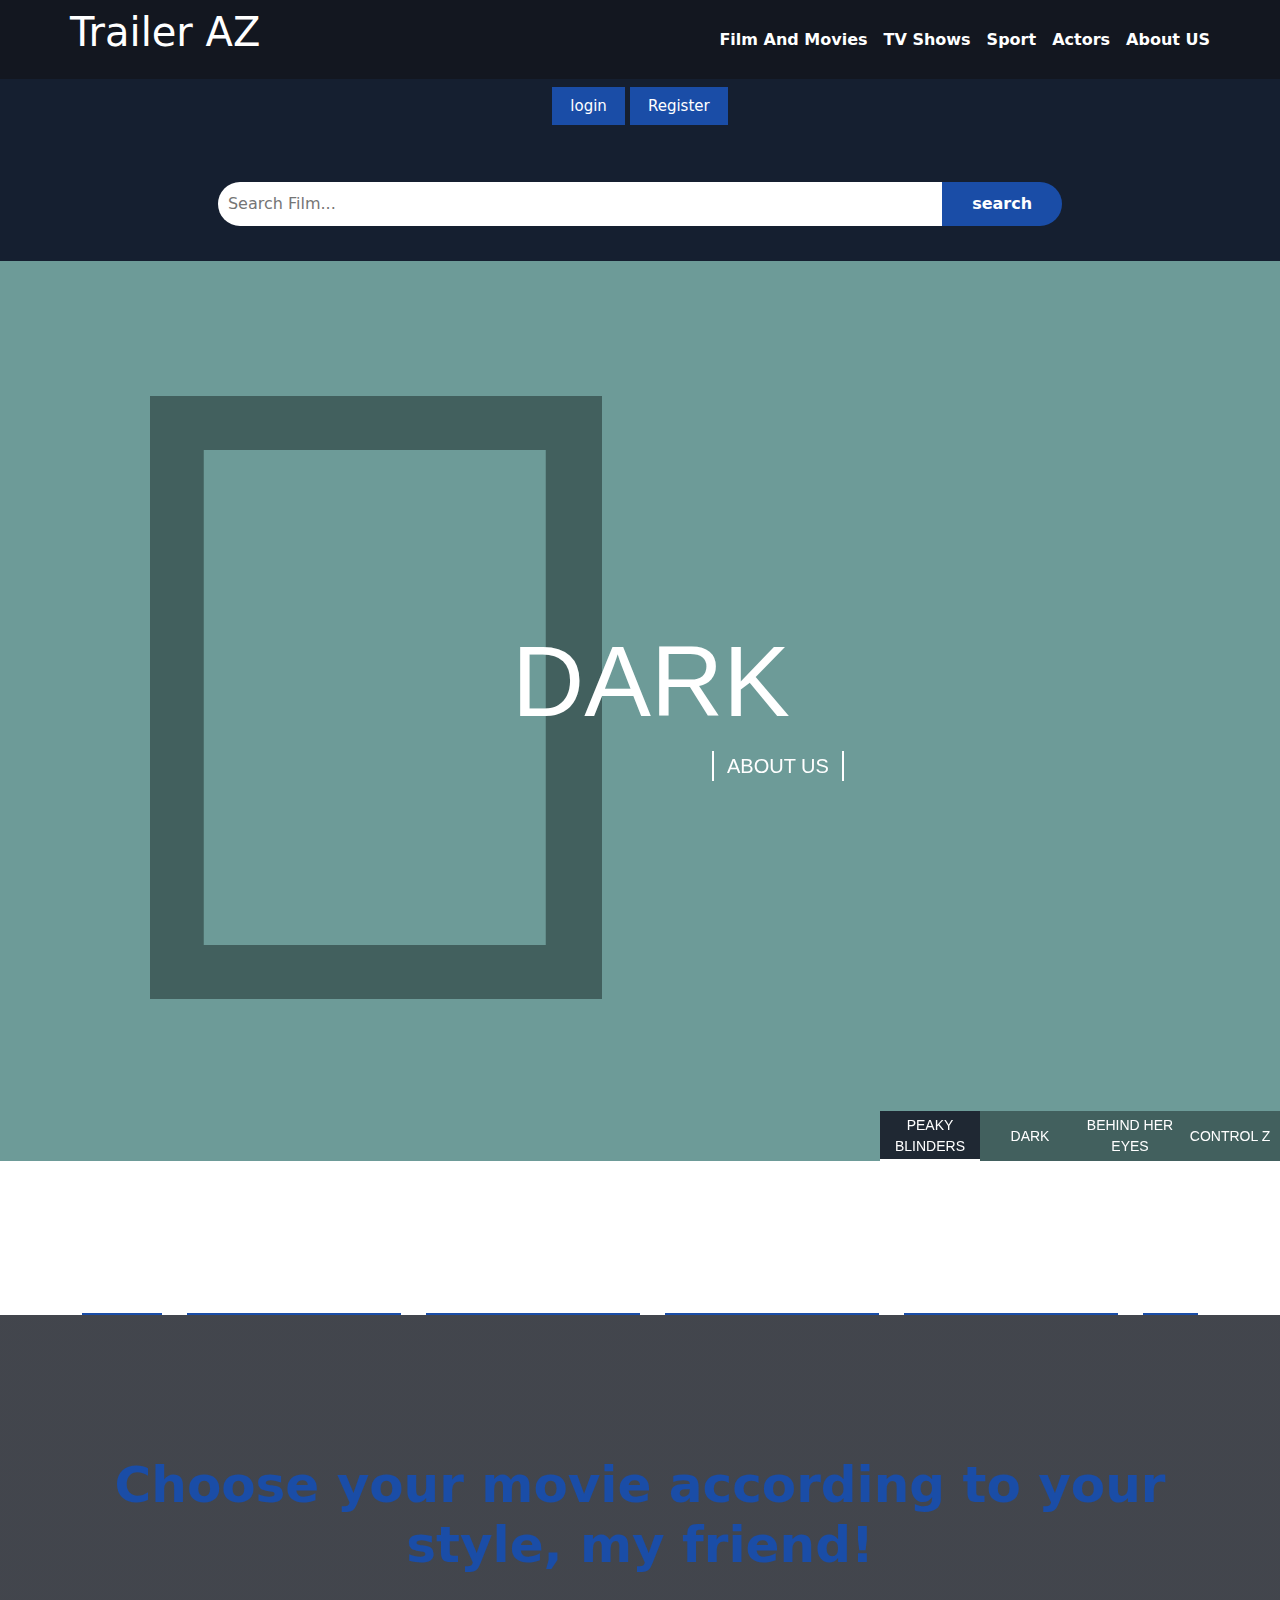
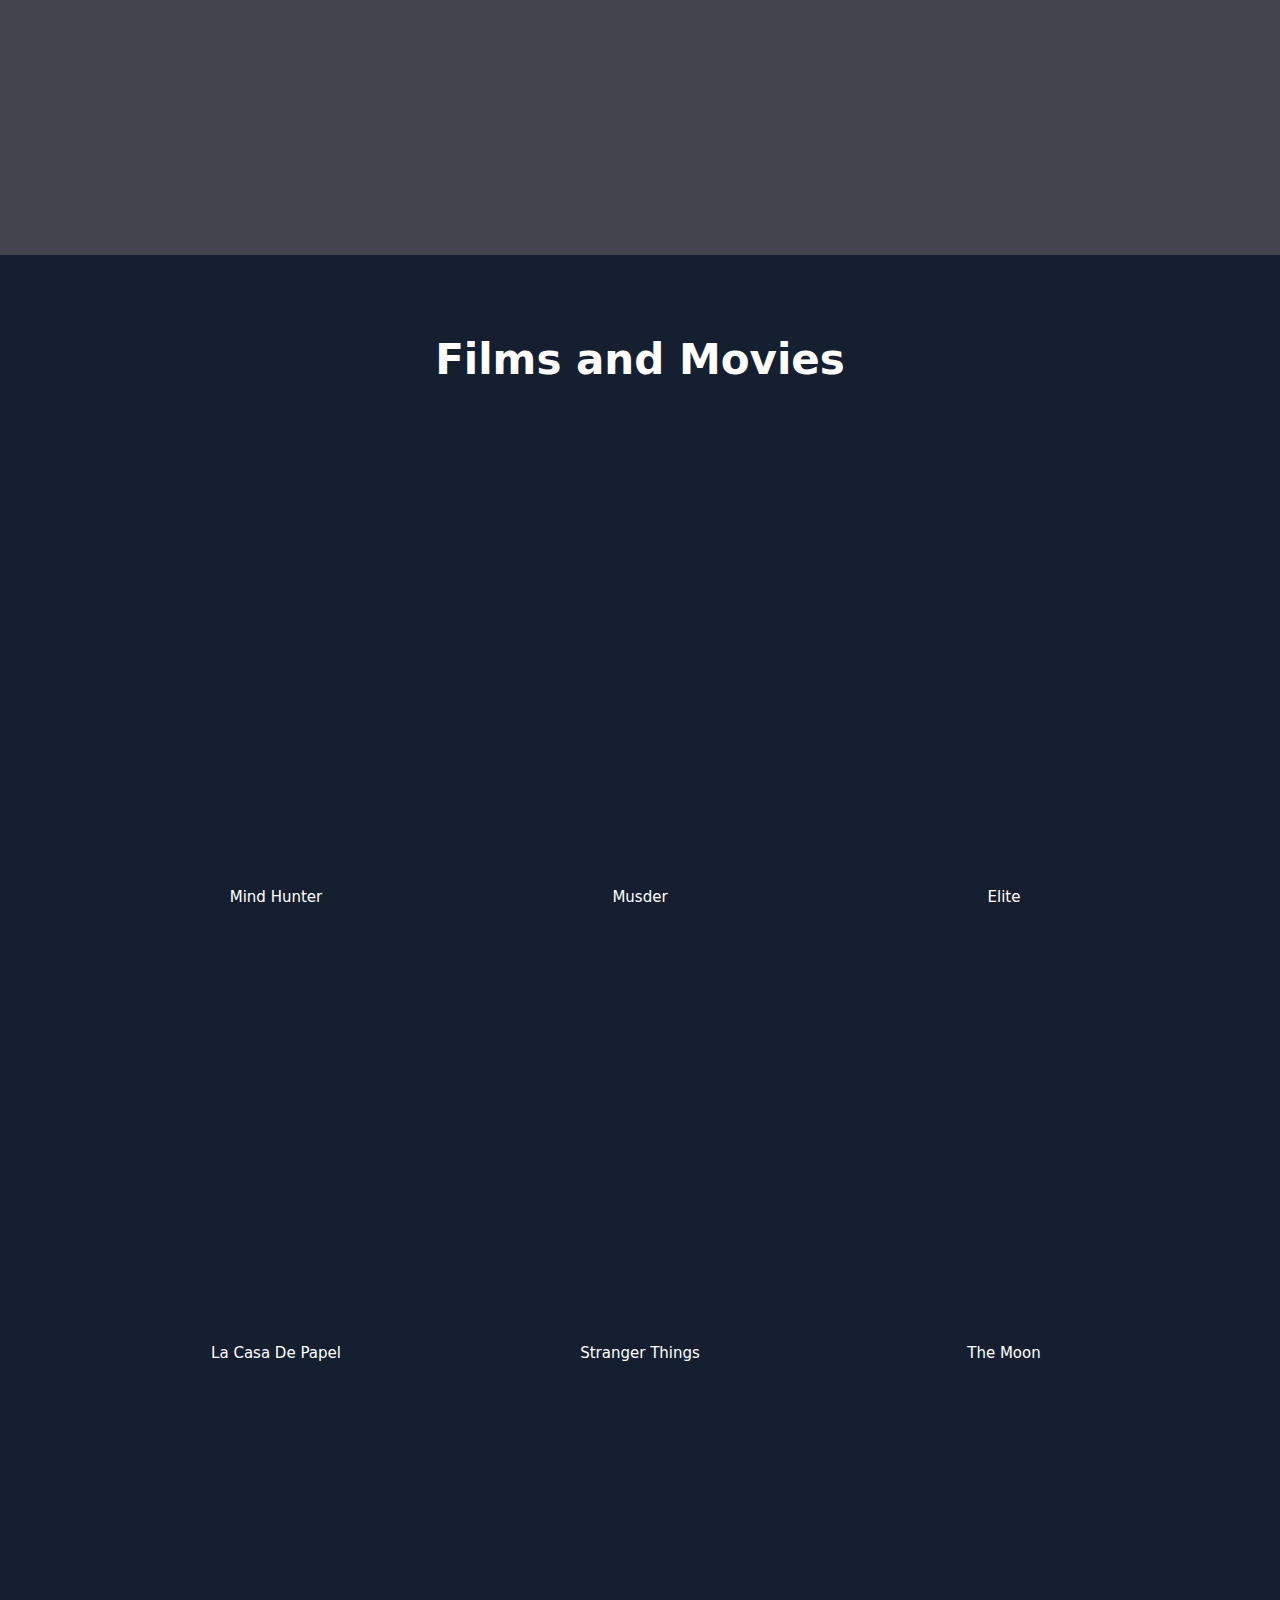
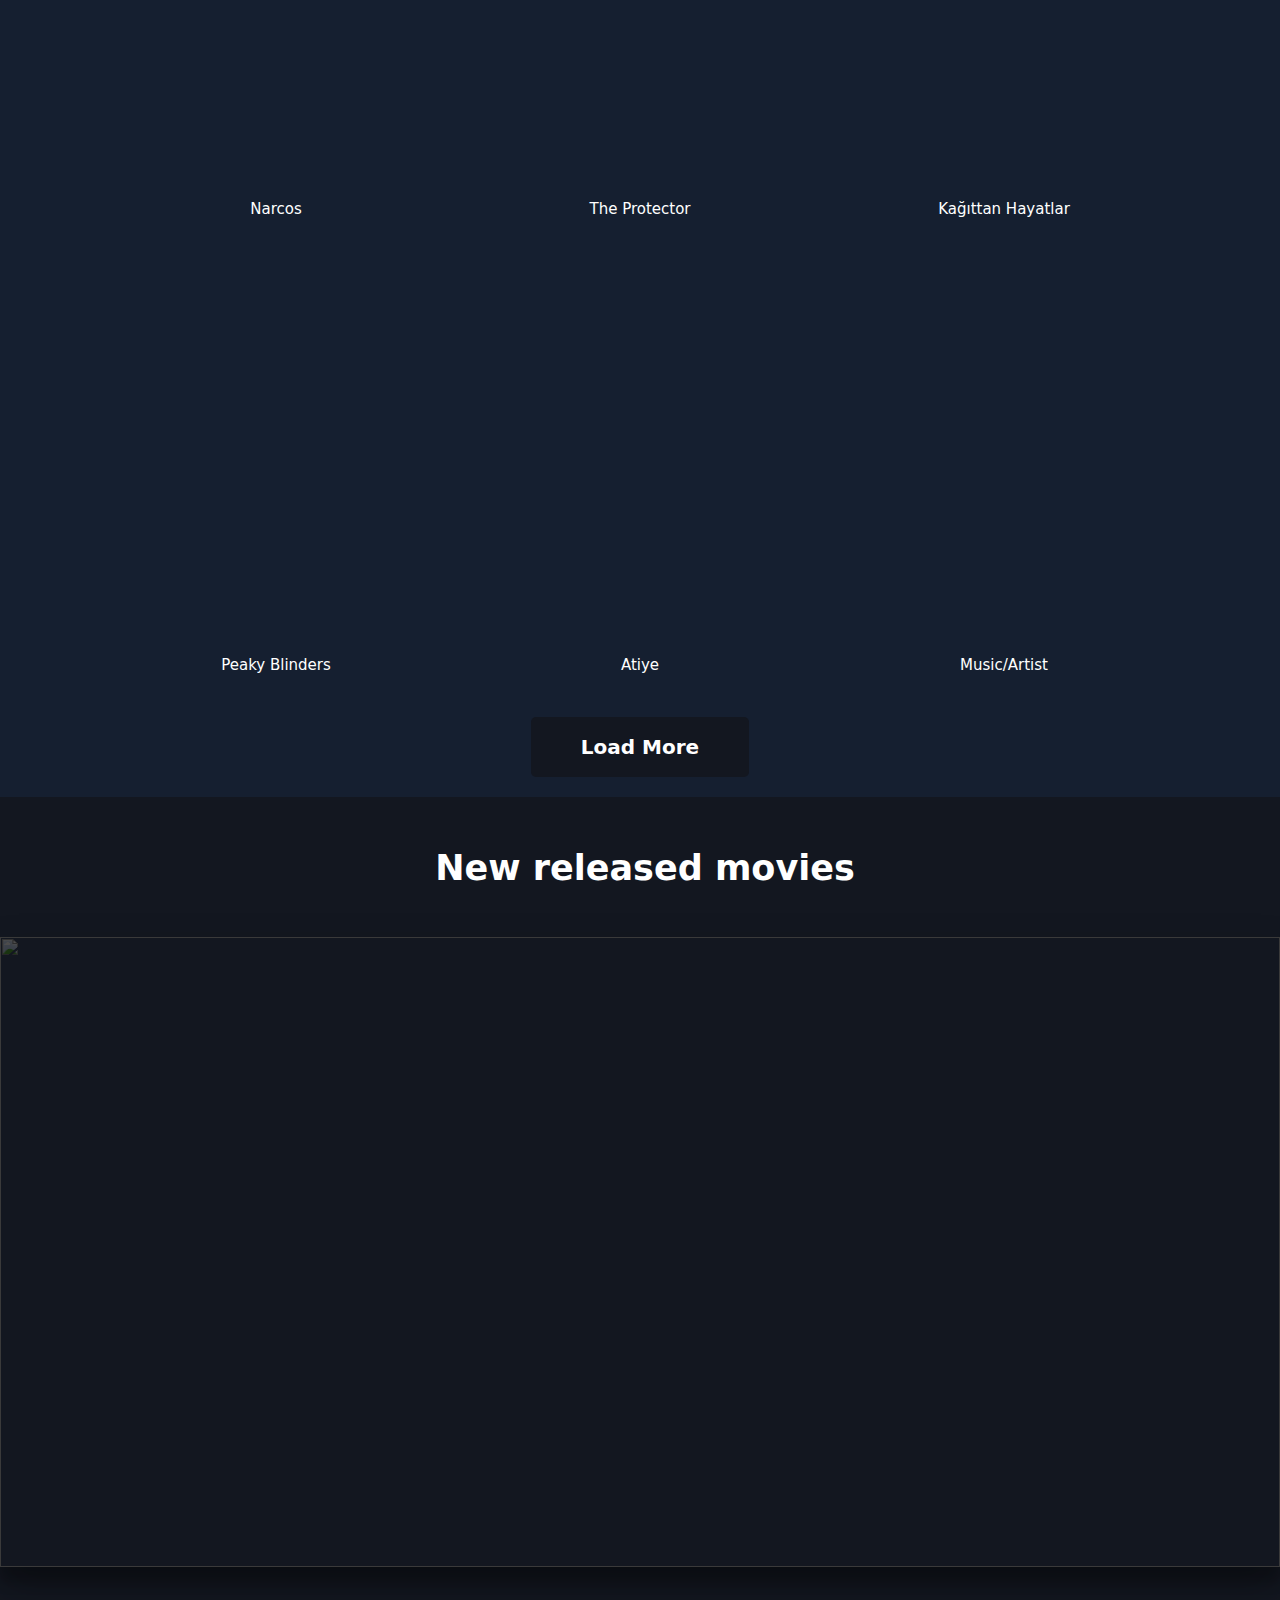
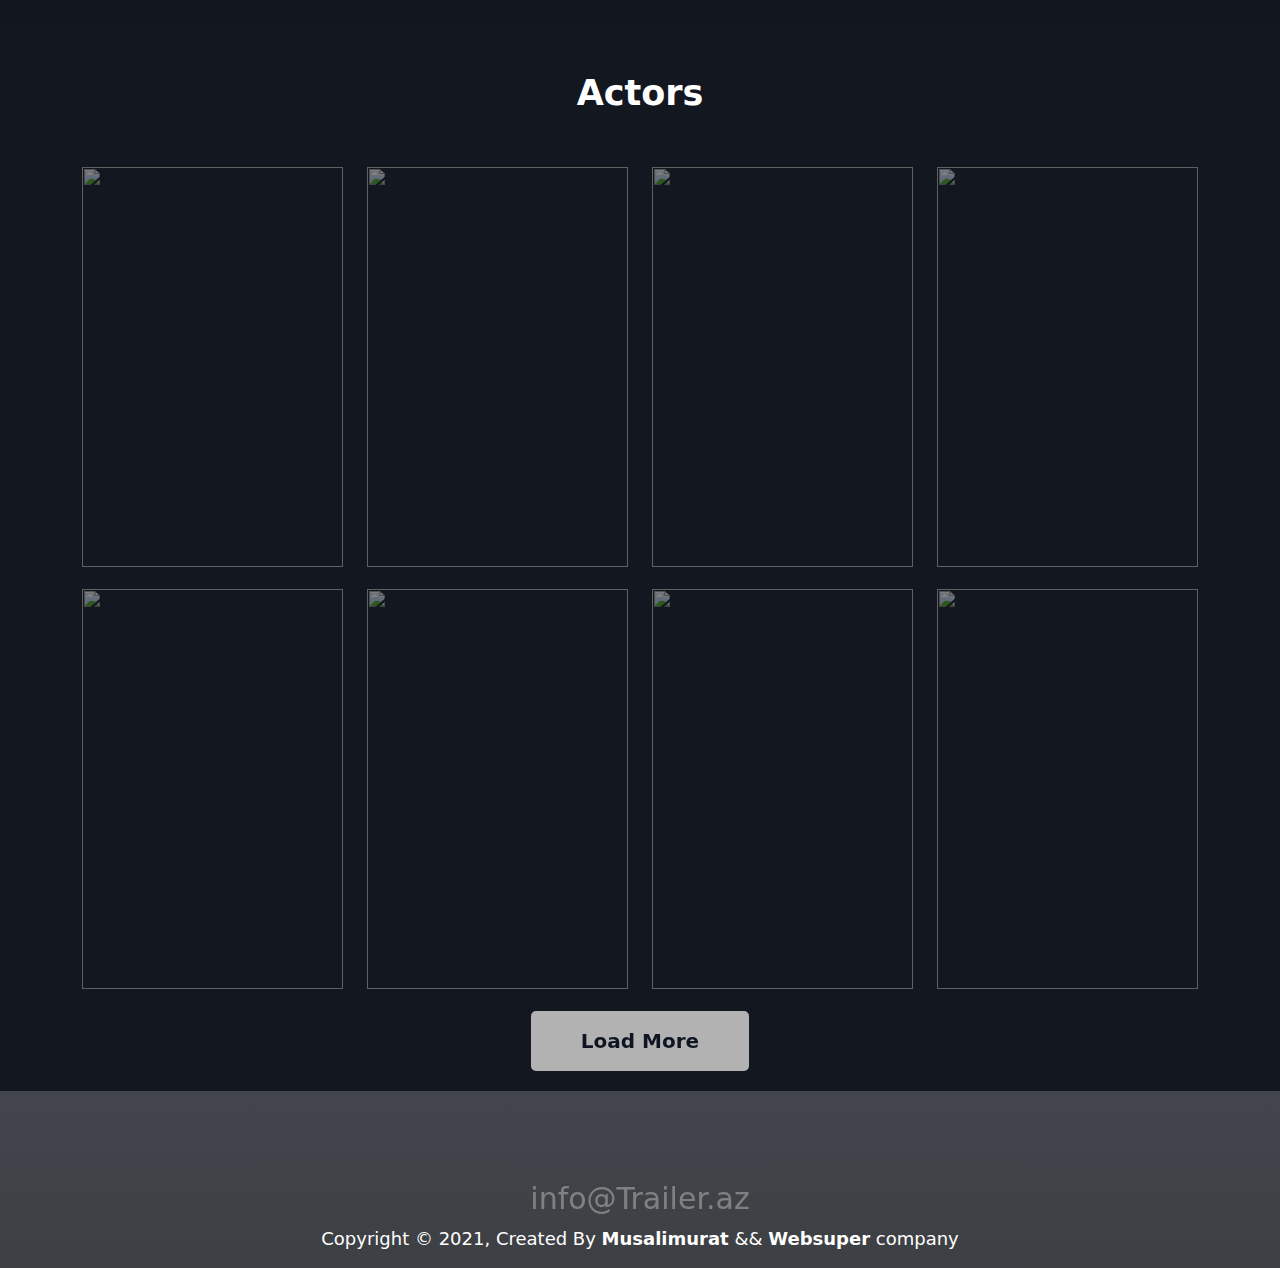
==== index.html @ b0c4e52a "Trailer AZ" ====
<!DOCTYPE html>
<html lang="en">

<head>
	<meta charset="UTF-8">
	<meta http-equiv="X-UA-Compatible" content="IE=edge">
	<meta name="viewport" content="width=device-width, initial-scale=1.0">
	<title>Trailer AZ</title>
	<link rel="icon" href="assets/img/favicon.png" type="image/x-icon">
	<link rel="stylesheet" href="assets/css/bootstrap.css">
	<link rel="stylesheet" href="assets/slick/slick.css">
	<link rel="stylesheet" href="assets/slick/slick-theme.css">
	<link rel="stylesheet" href="assets/css/index.css">
	<link rel="stylesheet" href="https://pro.fontawesome.com/releases/v5.10.0/css/all.css"
		integrity="sha384-AYmEC3Yw5cVb3ZcuHtOA93w35dYTsvhLPVnYs9eStHfGJvOvKxVfELGroGkvsg+p" crossorigin="anonymous" />
</head>

</body>

<!-- Header-Start -->

<header class="Header">

	<div class="container">
		<div class="row  justify-content-between">
			<div class="Header-All">
				<div class="Header-Ico navbar-expand-md">
					<a href="index.html">
						<h1>Trailer <i class="fas fa-film"></i> AZ</h1>
					</a>
				</div>
				<div class="navbar Header-Nav navbar">
					<ul>
						<li><a href="#"><i class="fab fa-youtube"></i> Film And Movies</a></li>
						<li><a href="#"><i class="fas fa-icons"></i> TV Shows</a></li>
						<li><a href="#"><i class="fas fa-volleyball-ball"></i> Sport</a></li>
						<li><a href="#"><i class="fas fa-user-alt"></i> Actors</a></li>
						<li><a href="#"><i class="fas fa-award"></i> About US</a></li>
					</ul>
				</div>

			</div>
		</div>
	</div>
</header>
<header class="Responsive-Header">
	<div class="container">
		<div class="row">
			<div class="All-Responsive navbar">
				<div class="Responsive-Logo ">
					<a href="index.html">
						<h4>Trailer <i class="fas fa-film"></i> AZ</h4>
					</a>
				</div>
				<div class="Navbar-Ico  ">
					<ul class="navbar-button">
						<li></li>
						<li></li>
						<li></li>
						<li></li>
					</ul>
				</div>
			</div>
		</div>
	</div>
</header>
<div id="Menu-content" class="NavMenu col-12 col-sm-12 col-md-12">
	<ul>
		<li><a href="#"><i class="fab fa-youtube"></i> Film And Movies</a></li>
		<li><a href="#"><i class="fas fa-icons"></i> TV Shows</a></li>
		<li><a href="#"><i class="fas fa-volleyball-ball"></i> Sport</a></li>
		<li><a href="#"><i class="fas fa-user-alt"></i> Actors</a></li>
		<li><a href="#"><i class="fas fa-award"></i> About US</a></li>
	</ul>
</div>
<!-- Header-End -->

<!-- Account start -->
<section class="account">
	<a id="login" href="#">login</a>
	<a id="register" href="#">Register</a>
</section>
<!-- Account End -->

<!-- Search section start -->

<section class="search">
	<div class="container">
		<div class="row">
			<div class="search-item ">
				<input class="search-inp " type="search" name="Search-Film " id="" placeholder="Search Film...">
				<input class="submit-btn " type="submit" value="search">

			</div>
		</div>
	</div>
</section>

<!-- Search section End -->

<!-- main start -->

<main>

	<!-- Slider Start -->

	<div class="demo-cont">
		<!-- slider start -->
		<div class="fnc-slider example-slider">
			<div class="fnc-slider__slides">
				<!-- slide start -->
				<div class="fnc-slide m--blend-green m--active-slide">
					<div class="fnc-slide__inner">
						<div class="fnc-slide__mask">
							<div class="fnc-slide__mask-inner"></div>
						</div>
						<div class="fnc-slide__content">
							<h2 class="fnc-slide__heading">
								<div class="fnc-slide__heading-line">
									<span>Dark </span>
								</div>
								<div class="fnc-slide__heading-line">
									<span></span>
								</div>
							</h2>
							<button type="button" class="fnc-slide__action-btn">
								About US
								<span data-text="Credits">About US</span>
							</button>
						</div>
					</div>
				</div>
				<!-- slide end -->
				<!-- slide start -->
				<div class="fnc-slide m--blend-dark">
					<div class="fnc-slide__inner">
						<div class="fnc-slide__mask">
							<div class="fnc-slide__mask-inner"></div>
						</div>
						<div class="fnc-slide__content">
							<h2 class="fnc-slide__heading">
								<div class="fnc-slide__heading-line">
									<span>The</span>
								</div>
								<div class="fnc-slide__heading-line">
									<span>Rain</span>
								</div>
							</h2>
							<button type="button" class="fnc-slide__action-btn">
								About US
								<span data-text="Credits">About US</span>
							</button>
						</div>
					</div>
				</div>
				<!-- slide end -->
				<!-- slide start -->
				<div class="fnc-slide m--blend-red">
					<div class="fnc-slide__inner">
						<div class="fnc-slide__mask">
							<div class="fnc-slide__mask-inner"></div>
						</div>
						<div class="fnc-slide__content">
							<h2 class="fnc-slide__heading">
								<div class="fnc-slide__heading-line">
									<span>Behind</span>
								</div>
								<div class="fnc-slide__heading-line">
									<span> Her eyes</span>
								</div>
							</h2>
							<button type="button" class="fnc-slide__action-btn">
								About US
								<span data-text="Credits">About US</span>
							</button>
						</div>
					</div>
				</div>
				<!-- slide end -->
				<!-- slide start -->
				<div class="fnc-slide m--blend-blue">
					<div class="fnc-slide__inner">
						<div class="fnc-slide__mask">
							<div class="fnc-slide__mask-inner"></div>
						</div>
						<div class="fnc-slide__content">
							<h2 class="fnc-slide__heading">
								<div class="fnc-slide__heading-line">
									<span>Z</span>
								</div>
								<div class="fnc-slide__heading-line">
									<span>Control</span>
								</div>
							</h2>
							<button type="button" class="fnc-slide__action-btn">
								About US
								<span data-text="Credits">Film & Movies</span>
							</button>
						</div>
					</div>
				</div>
				<!-- slide end -->
			</div>
			<nav class="fnc-nav">
				<div class="fnc-nav__bgs">
					<div class="fnc-nav__bg m--navbg-green m--active-nav-bg"></div>
					<div class="fnc-nav__bg m--navbg-dark"></div>
					<div class="fnc-nav__bg m--navbg-red"></div>
					<div class="fnc-nav__bg m--navbg-blue"></div>
				</div>
				<div class="fnc-nav__controls">
					<button class="fnc-nav__control">
						Peaky Blinders
						<span class="fnc-nav__control-progress"></span>
					</button>
					<button class="fnc-nav__control">
						Dark
						<span class="fnc-nav__control-progress"></span>
					</button>
					<button class="fnc-nav__control">
						Behind her eyes
						<span class="fnc-nav__control-progress"></span>
					</button>
					<button class="fnc-nav__control">
						Control Z
						<span class="fnc-nav__control-progress"></span>
					</button>
				</div>
			</nav>
		</div>
		<!-- slider end -->
		<div id="About" class="demo-cont__credits">
			<div class="demo-cont__credits-close"></div>
			<h2 class="demo-cont__credits-heading">Created By</h2>
			<img src="https://www.compar.az/Photos/logocompar.png" alt="" class="demo-cont__credits-img" />
			<h3 class="demo-cont__credits-name">MusaliMurat && <a href="#" target="_blank"
					class="demo-cont__credits-link"> Websuper</a> company</h3>
			<a href="#" target="_blank" class="demo-cont__credits-link"> instagram</a>
			<h2 class="demo-cont__credits-heading">Based on</h2>
			<a href="https://www.compar.az/" target="_blank" class="demo-cont__credits-link">Concept by Compar
				Academy</a>
			<h4 class="demo-cont__credits-blend">Global Blend Mode</h4>
			<div class="colorful-switch">
				<input type="checkbox" class="colorful-switch__checkbox js-activate-global-blending"
					id="colorful-switch-cb" />
				<label class="colorful-switch__label" for="colorful-switch-cb">
					<span class="colorful-switch__bg"></span>
					<span class="colorful-switch__dot"></span>
					<span class="colorful-switch__on">
						<span class="colorful-switch__on__inner"></span>
					</span>
					<span class="colorful-switch__off"></span>
				</label>
			</div>
		</div>
	</div>

	<!-- Slider End -->

	<!-- Home Slider start -->

	<section id="PluginOne" class="home-slider">
		<div class="container">
			<div class="row">
				<div class="card-name">
					<h3>Featured Film & Movie</h3>
				</div>
				<div class="all">
					<div class="card-film">

						<img src="https://imgs.capitalfm.com/images/248106?crop=16_9&width=660&relax=1&signature=zgMSx3uhvIFgCPaS1KiMP571R6Y="
							alt="">
						<div class="card-text">
							<a href="filmDetail.html"><i class="play-btn fas fa-play-circle"></i></a>
							<h5 style="display: none;">Fear Street</h5>
						</div>
					</div>
					<div class="card-film">

						<img src="https://m.media-amazon.com/images/M/MV5BMjNjNThmYTUtMjY2Ni00OGE4LTgzOTItYTgzMDllNDM5NTI5XkEyXkFqcGdeQXVyNjEwNTM2Mzc@._V1_.jpg"
							alt="">
						<div class="card-text">
							<a href="filmDetail.html"><i class="play-btn fas fa-play-circle"></i></a>
							<h5 style="display: none;">Fear Street</h5>
						</div>
					</div>
					<div class="card-film">

						<img src="https://2.bp.blogspot.com/-yNpD8yz4pjk/WBziBcNpC5I/AAAAAAAADws/ZCBAlucCdSke_MAC6lJS5AADBhUPBV5ugCLcB/s1600/thecrown_keyart_us.jpg"
							alt="">
						<div class="card-text">
							<a href="filmDetail.html"><i class="play-btn fas fa-play-circle"></i></a>
							<h5 style="display: none;">Fear Street</h5>
						</div>
					</div>
					<div class="card-film">

						<img src="https://i.pinimg.com/originals/a1/ea/ba/a1eaba910c8ed5cc3aa33aa435c319b4.jpg" alt="">
						<div class="card-text">
							<a href="filmDetail.html"><i class="play-btn fas fa-play-circle"></i></a>
							<h5 style="display: none;">Fear Street</h5>
						</div>
					</div>
					<div class="card-film">

						<img src="https://m.media-amazon.com/images/M/MV5BODIyNzk5NDg5M15BMl5BanBnXkFtZTgwMTE5NjA5MjI@._V1_FMjpg_UX1000_.jpg"
							alt="">
						<div class="card-text">
							<a href="filmDetail.html"><i class="play-btn fas fa-play-circle"></i></a>
							<h5 style="display: none;">Fear Street</h5>
						</div>
					</div>
					<div class="card-film">

						<img src="https://i.pinimg.com/originals/af/e5/9f/afe59f33a5162f805dcf87325ff0afd0.jpg" alt="">
						<div class="card-text">
							<a href="filmDetail.html"><i class="play-btn fas fa-play-circle"></i></a>
							<h5 style="display: none;">Fear Street</h5>
						</div>
					</div>
					<div class="card-film">

						<img src="https://movieposters2.com/images/1585635-b.jpg" alt="">
						<div class="card-text">
							<a href="filmDetail.html"><i class="play-btn fas fa-play-circle"></i></a>
							<h5 style="display: none;">Fear Street</h5>
						</div>
					</div>
					<div class="card-film">

						<img src="https://static2.showtimes.com/poster/660x980/the-ivory-game-netflix-7675.jpg" alt="">
						<div class="card-text">
							<a href="filmDetail.html"><i class="play-btn fas fa-play-circle"></i></a>
							<h5 style="display: none;">Fear Street</h5>
						</div>
					</div>

				</div>
			</div>
		</div>
	</section>
	<!-- Home Slider end -->

	<!-- Background Cover Start -->
	<section class="background-cover col-12 col-sm-12 col-md-12 col-lg-12 col-xl-12 col-xxl-12">
		<div class="container">
			<div class="row">
				<div class="cover-text col-12 col-sm-12 col-md-12 col-xl-12">
					<h1>Choose your movie according to your style, my friend!</h1>
				</div>
			</div>
		</div>
		<div class="overlay col-12 col-sm-12 col-md-12 col-xl-12"></div>
	</section>
	<!-- Background Cover End -->

	<!-- Film-movie Start -->
	<section class="film-movie">
		<div class="container">
			<div class="row">
				<div class="movie-head">
					<h1>Films and Movies</h1>
				</div>

				<div class="movie-content">
					<div class="container">
						<div class="row">
							<div class="movie-card col-6 col-sm-4 col-md-4 col-lg-4 col-xl-4">
								<a href="filmDetail.html">
									<div class="movie-img">
										<img class="img-fluid"
											src="https://splitscreen-review.fr/wp-content/uploads/2021/04/mindhunter-affiche.jpg"
											alt="">
										<i class="fas fa-eye"></i>
									</div>
								</a>
								<div class="movie-text">
									<h4>Mind Hunter</h4>
								</div>
							</div>
							<div class="movie-card col-6 col-sm-4 col-md-4 col-lg-4 col-xl-4">
								<a href="filmDetail.html">
									<div class="movie-img">
										<img class="img-fluid"
											src="https://m.media-amazon.com/images/M/MV5BZDQ5ZDRhMWItNjA5Ni00MDhiLTgwN2EtZjFkYzgzNjBhZTIyXkEyXkFqcGdeQXVyMTkxNjUyNQ@@._V1_.jpg"
											alt="">
										<i class="fas fa-eye"></i>
									</div>
								</a>
								<div class="movie-text">
									<h4>Musder</h4>
								</div>
							</div>
							<div class="movie-card col-6 col-sm-4 col-md-4 col-lg-4 col-xl-4">
								<a href="filmDetail.html">
									<div class="movie-img">
										<img class="img-fluid"
											src="https://m.media-amazon.com/images/M/MV5BODNkMWI2ZTAtYTIzNy00OTYwLTk2M2ItNGQ2NTgxYTU0YWIyXkEyXkFqcGdeQXVyMTEyMjM2NDc2._V1_.jpg"
											alt="">
										<i class="fas fa-eye"></i>
									</div>
								</a>
								<div class="movie-text">
									<h4>Elite</h4>
								</div>
							</div>
							<div class="movie-card col-6 col-sm-4 col-md-4 col-lg-4 col-xl-4">
								<a href="filmDetail.html">
									<div class="movie-img">
										<img class="img-fluid"
											src="https://images-na.ssl-images-amazon.com/images/I/71pNq4IKdHL.jpg"
											alt="">
										<i class="fas fa-eye"></i>
									</div>
								</a>
								<div class="movie-text">
									<h4>La Casa De Papel</h4>
								</div>
							</div>
							<div class="movie-card col-6 col-sm-4 col-md-4 col-lg-4 col-xl-4">
								<a href="filmDetail.html">
									<div class="movie-img">
										<img class="img-fluid"
											src="https://store-images.s-microsoft.com/image/apps.16784.14363691528636248.be46cfeb-6075-4847-93db-d7984845055f.53cb68e1-9ba7-4546-8078-df25fc7259b7"
											alt="">
										<i class="fas fa-eye"></i>
									</div>
								</a>
								<div class="movie-text">
									<h4>Stranger Things</h4>
								</div>
							</div>
							<div class="movie-card col-6 col-sm-4 col-md-4 col-lg-4 col-xl-4">
								<a href="filmDetail.html">
									<div class="movie-img">
										<img class="img-fluid"
											src="https://dmitryvolkov.me/demo/flixtv/main/img/card/3.png" alt="">
										<i class="fas fa-eye"></i>
									</div>
								</a>
								<div class="movie-text">
									<h4>The Moon</h4>
								</div>
							</div>
							<div class="movie-card col-6 col-sm-4 col-md-4 col-lg-4 col-xl-4">
								<a href="filmDetail.html">
									<div class="movie-img">
										<img class="img-fluid"
											src="https://tr.web.img4.acsta.net/pictures/15/11/20/12/38/108906.jpg"
											alt="">
										<i class="fas fa-eye"></i>
									</div>
								</a>
								<div class="movie-text">
									<h4>Narcos</h4>
								</div>
							</div>
							<div class="movie-card col-6 col-sm-4 col-md-4 col-lg-4 col-xl-4">
								<a href="filmDetail.html">
									<div class="movie-img">
										<img class="img-fluid"
											src="https://i.pinimg.com/originals/0c/a5/71/0ca57153848ea04bd37e52cb32dae3cd.jpg"
											alt="">
										<i class="fas fa-eye"></i>
									</div>
								</a>
								<div class="movie-text">
									<h4>The Protector</h4>
								</div>
							</div>
							<div class="movie-card col-6 col-sm-4 col-md-4 col-lg-4 col-xl-4">
								<a href="filmDetail.html">
									<div class="movie-img">
										<img class="img-fluid"
											src="https://tr.web.img3.acsta.net/pictures/21/02/22/14/56/0877749.jpg"
											alt="">
										<i class="fas fa-eye"></i>
									</div>
								</a>
								<div class="movie-text">
									<h4>Kağıttan Hayatlar</h4>
								</div>
							</div>
							<div class="movie-card col-6 col-sm-4 col-md-4 col-lg-4 col-xl-4">
								<a href="filmDetail.html">
									<div class="movie-img">
										<img class="img-fluid"
											src="https://m.media-amazon.com/images/M/MV5BMTkzNjEzMDEzMF5BMl5BanBnXkFtZTgwMDI0MjE4MjE@._V1_FMjpg_UX1000_.jpg"
											alt="">
										<i class="fas fa-eye"></i>
									</div>
								</a>
								<div class="movie-text">
									<h4>Peaky Blinders</h4>
								</div>
							</div>
							<div class="movie-card col-6 col-sm-4 col-md-4 col-lg-4 col-xl-4">
								<a href="filmDetail.html">
									<div class="movie-img">
										<img class="img-fluid"
											src="https://pics.filmaffinity.com/atiye_tv_series-390998113-large.jpg"
											alt="">
										<i class="fas fa-eye"></i>
									</div>
								</a>
								<div class="movie-text">
									<h4>Atiye</h4>
								</div>
							</div>
							<div class="movie-card col-6 col-sm-4 col-md-4 col-lg-4 col-xl-4">
								<a href="filmDetail.html">
									<div class="movie-img">
										<img class="img-fluid"
											src="https://dmitryvolkov.me/demo/flixtv/main/img/card/9.png" alt="">
										<i class="fas fa-eye"></i>
									</div>
								</a>
								<div class="movie-text">
									<h4>Music/Artist</h4>
								</div>
							</div>
						</div>
					</div>
				</div>

			</div>
			<div class="load-more col-12 col-sm-12 col-md-12 col-lg-12 col-xl-12">
				<button>Load More</button>
			</div>
		</div>
		</div>
	</section>
	<!-- Category End -->

	<!-- New Film Start -->

	<section id="Player" class="new-film col-12 col-sm-12 col-md-12 col-lg-12 col-xl-12 col-xxl-12">
		<div class="head-tag">
			<h3><i class="fas fa-video"></i> New released movies</h3>
		</div>
		<div class="tag-content">
			<img src="https://occ-0-1723-1722.1.nflxso.net/dnm/api/v6/6AYY37jfdO6hpXcMjf9Yu5cnmO0/AAAABeKJAtmKepczhFWX2SPckZHoVWGhiduqO3MVuabhPzNDJnm-w_iIbfxg3Pl-Q2ljJ40sGLO3aRK903Qsh4M1MNKJGRYv.jpg?r=148"
				alt="">
			<div class="container">
				<div class="row">
					<div class="bottom">
						<i onclick="toggle();" class="far fa-play-circle"></i>
						<h5>Van Helsing</h5>
						<p>Konusu. <br> Vanessa Helsing (Kelly Overton), ünlü vampir avcısı Abraham Van Helsing'in <br>
							soyundan gelmektedir. Gelişen bazı olaylar ile vampirler artık gündüz de dışarı <br>
							çıkmaktadır. Atmosferde oluşan toz tabakası yüzünden güneş ışıkları vampirleri <br>
							etkilemediği için gündüzleri de dışarı çıkabilmektedirler.</p>
					</div>
				</div>
			</div>
		</div>
	</section>
	<div class="tag-video col-12 col-sm-12 col-md-12 col-xl-12">
		<div class="container">
			<div class="row">
				<iframe id="playerid" width="700" height="450" src="https://autoembed.xyz/tv/imdb/tt2431438-1-1"
					title="TrailerAZ video player" frameborder="0"
					allow="accelerometer; autoplay; clipboard-write; encrypted-media; gyroscope; picture-in-picture"
					allowfullscreen></iframe>

				<i onclick="toggle();" class="far fa-times-circle exit"></i>
			</div>
		</div>
	</div>
	<!-- New Film End -->

	<!-- Actors start -->

	<section class="actors">
		<div class="container">
			<div class="row">
				<div class="detail-head col-12 col-sm-12 col-md-12 col-xl-12 col-lg-12">
					<h4>Actors</h4>
				</div>
				<div class="col-md-4 col-6 col-sm-4 col-lg-3 col-xl-3">
					<div class="actor-detail">
						<div class="detail-img">
							<img class="img-fluid"
								src="https://i.pinimg.com/originals/98/a5/d7/98a5d730ac3edfef641ee613f5c5d284.jpg"
								alt="">

						</div>
						<div class="detail-text">
							<h5>Samara Weaving</h5>
							<p><a href="#">Read More...</a></p>
						</div>
					</div>

				</div>
				<div class="col-md-4 col-6 col-sm-4 col-lg-3 col-xl-3">
					<div class="actor-detail">
						<div class="detail-img">
							<img class="img-fluid pic-1"
								src="https://tr.web.img3.acsta.net/pictures/18/01/08/14/04/5358137.jpg" alt="">
							<img class="img-fluid pic-2"
								src="https://upload.wikimedia.org/wikipedia/en/2/29/The_Babysitter_%282017_film%29.png"
								alt="">

						</div>
						<div class="detail-text">
							<h5>Samara Weaving</h5>
							<p><a href="#">Read More...</a></p>
						</div>
					</div>

				</div>
				<div class="col-md-4 col-6 col-sm-4 col-lg-3 col-xl-3">
					<div class="actor-detail">
						<div class="detail-img">
							<img class="img-fluid"
								src="https://hips.hearstapps.com/hmg-prod.s3.amazonaws.com/images/ben-affleck-at-the-justice-league-press-conference-at-the-news-photo-1582124500.jpg?crop=1.00xw:0.668xh;0,0.0239xh&resize=480:*"
								alt="">

						</div>
						<div class="detail-text">
							<h5>Ben Affleck</h5>
							<p><a href="#">Read More...</a></p>
						</div>
					</div>

				</div>
				<div class="col-md-4 col-6 col-sm-4 col-lg-3 col-xl-3">
					<div class="actor-detail">
						<div class="detail-img">
							<img class="img-fluid pic-1"
								src="https://www.biliyo.org/uploads/images/anna-maria-sieklucka-kimdir4.jpg" alt="">
							<img class="img-fluid  pic-2"
								src="https://occ-0-299-300.1.nflxso.net/dnm/api/v6/evlCitJPPCVCry0BZlEFb5-QjKc/AAAABUboxFv3vWSPIOvGXm7DXUZKDSjTQMPOwlAvacSdioqkj3AyCAUzF0JTsPdINoYvPCsCihqCZkaKBnZzYaTIziIqvGo0.jpg"
								alt="">

						</div>
						<div class="detail-text">
							<h5>Anna Maria Sieklucka</h5>
							<p><a href="#">Read More...</a></p>
						</div>
					</div>

				</div>
				<div class="col-md-4 col-6 col-sm-4 col-lg-3 col-xl-3">
					<div class="actor-detail">
						<div class="detail-img">
							<img class="img-fluid pic-1"
								src="https://www.biography.com/.image/ar_1:1%2Cc_fill%2Ccs_srgb%2Cfl_progressive%2Cq_auto:good%2Cw_1200/MTc5NjIyODM0ODM2ODc0Mzc3/dwayne-the-rock-johnson-gettyimages-1061959920.jpg"
								alt="">
							<img class="img-fluid pic-2"
								src="https://im.haberturk.com/film/2019/01/18/8215_300x410.jpg?v=1566560464" alt="">

						</div>
						<div class="detail-text">
							<h5>Dwayne Johnson</h5>
							<p><a href="#">Read More...</a></p>
						</div>
					</div>

				</div>
				<div class="col-md-4 col-6 col-sm-4 col-lg-3 col-xl-3">
					<div class="actor-detail">
						<div class="detail-img">
							<img class="img-fluid pic-1"
								src="https://i.pinimg.com/474x/d9/07/3c/d9073c15cffe911dcabd1724782d6eb6.jpg" alt="">
							<img class="img-fluid pic-2"
								src="https://i.pinimg.com/originals/8a/bc/96/8abc96bd3c1d6cbcd7b27a1b39e1970a.jpg"
								alt="">

						</div>
						<div class="detail-text">
							<h5>Alvaro Morte</h5>
							<p><a href="#">Read More...</a></p>
						</div>
					</div>

				</div>
				<div class="col-md-4 col-6 col-sm-4 col-lg-3 col-xl-3">
					<div class="actor-detail">
						<div class="detail-img">
							<img class="img-fluid"
								src="https://i2.wp.com/bestlifeonline.com/wp-content/uploads/2019/11/samara-weaving.jpg?fit=939%2C1200&ssl=1"
								alt="">

						</div>
						<div class="detail-text">
							<h5>Samara Weaving</h5>
							<p><a href="#">Read More...</a></p>
						</div>
					</div>

				</div>
				<div class="col-md-4 col-6 col-sm-4 col-lg-3 col-xl-3">
					<div class="actor-detail">
						<div class="detail-img">
							<img class="img-fluid"
								src="https://i2.wp.com/bestlifeonline.com/wp-content/uploads/2019/11/samara-weaving.jpg?fit=939%2C1200&ssl=1"
								alt="">

						</div>
						<div class="detail-text">
							<h5>Samara Weaving</h5>
							<p><a href="#">Read More...</a></p>
						</div>
					</div>

				</div>
				<div class="load-more col-12 col-sm-12 col-md-12 col-lg-12 col-xl-12">
					<button>Load More</button>
				</div>
			</div>

		</div>
	</section>

	<!-- Actors End -->



</main>

<!-- main end -->

<!-- Footer start -->

<footer>
	<div class="container">
		<div class="row">
			<div class="copyRight col-12 col-sm-12 col-md-12 ">
				<h4>info@Trailer.az</h4>
				<a href="#"><i class="fab fa-instagram"></i></a>
				<p>Copyright © 2021, Created By <a href="#">Musalimurat</a> && <a href="#">Websuper</a> company</p>
			</div>
		</div>
	</div>

	<div class="overlay col-12 col-sm-12 col-md-12 col-xl-12"></div>

</footer>

<!-- Footer End -->

<svg id="up-arrow" xmlns="http://www.w3.org/2000/svg" x="0px" y="0px" width="50" height="100" viewBox="0 0 172 172"
	style=" fill:#000000;">
	<g fill="none" fill-rule="nonzero" stroke="none" stroke-width="1" stroke-linecap="butt" stroke-linejoin="miter"
		stroke-miterlimit="10" stroke-dasharray="" stroke-dashoffset="0" font-family="none" font-weight="none"
		font-size="none" text-anchor="none" style="mix-blend-mode: normal">
		<path d="M0,172v-172h172v172z" fill="none"></path>
		<g fill="#1a4da7">
			<path
				d="M86,17.79125l-73.66437,73.66438c-1.80063,1.72 -2.52625,4.28656 -1.89469,6.70531c0.63156,2.40531 2.51281,4.28656 4.91813,4.91813c2.41875,0.63156 4.98531,-0.09406 6.70531,-1.89469l63.93562,-63.93563l63.93563,63.93563c1.72,1.80062 4.28656,2.52625 6.70531,1.89469c2.40531,-0.63156 4.28656,-2.51281 4.91813,-4.91813c0.63156,-2.41875 -0.09406,-4.98531 -1.89469,-6.70531zM86,62.51125l-73.66437,73.66438c-1.80063,1.72 -2.52625,4.28656 -1.89469,6.70531c0.63156,2.40531 2.51281,4.28656 4.91813,4.91813c2.41875,0.63156 4.98531,-0.09406 6.70531,-1.89469l63.93562,-63.93563l63.93563,63.93563c1.72,1.80062 4.28656,2.52625 6.70531,1.89469c2.40531,-0.63156 4.28656,-2.51281 4.91813,-4.91813c0.63156,-2.41875 -0.09406,-4.98531 -1.89469,-6.70531z">
			</path>
		</g>
	</g>
</svg>


<script src="assets/js/Jquery.js"></script>
<script type="text/javascript" src="assets/slick/slick.min.js"></script>
<script src="assets/js/bootstrap.js"></script>
<script src="assets/js/index.js"></script>


</body>


</html>
---- assets/css/index.css ----
* {
  margin: 0;
  padding: 0;
  -webkit-box-sizing: border-box;
          box-sizing: border-box;
}

.Header {
  background-color: #131720;
  padding: 8px;
  -webkit-box-align: center;
      -ms-flex-align: center;
          align-items: center;
  -webkit-box-pack: justify;
      -ms-flex-pack: justify;
          justify-content: space-between;
  margin: auto;
  position: fixed;
  top: 0;
  width: 100%;
  z-index: 9999;
}

.Header .Header-All {
  display: -webkit-box;
  display: -ms-flexbox;
  display: flex;
  margin: auto;
  -webkit-box-align: center;
      -ms-flex-align: center;
          align-items: center;
  display: contents;
}

.Header .Header-All .Header-Ico a {
  text-decoration: none;
}

.Header .Header-All .Header-Ico h1 {
  color: #fff;
  font-weight: 400;
}

.Header .Header-All .Header-Ico h1 i {
  color: #1a4da7;
}

.Header .Header-All .Header-Nav {
  display: contents;
}

.Header .Header-All .Header-Nav ul {
  display: -webkit-box;
  display: -ms-flexbox;
  display: flex;
  color: #fff;
  margin-top: 12px;
}

.Header .Header-All .Header-Nav ul li {
  list-style: none;
  margin-left: 16px;
  cursor: pointer;
  -webkit-transition: .4s ease-in-out;
  transition: .4s ease-in-out;
  font-size: 16px;
  font-weight: bold;
}

.Header .Header-All .Header-Nav ul li:hover i {
  -webkit-transition: .4s;
  transition: .4s;
  -webkit-transform: rotate(-360deg);
          transform: rotate(-360deg);
}

.Header .Header-All .Header-Nav ul li i {
  font-size: 23px;
}

.Header .Header-All .Header-Nav ul li:hover {
  color: #1a4da7;
}

.Header .Header-All .Header-Nav ul li a {
  text-decoration: none;
  color: #fff;
  -webkit-transition: .4s ease-in-out;
  transition: .4s ease-in-out;
}

.Header .Header-All .Header-Nav ul li a:hover {
  color: #1a4da7;
}

.Responsive-Header {
  background-color: #131720;
  padding: 8px;
  display: none;
  top: 0%;
  width: 100%;
  position: fixed;
  -webkit-transition: .4s ease-in-out;
  transition: .4s ease-in-out;
  z-index: 9999;
}

.Responsive-Header .All-Responsive {
  display: -webkit-box;
  display: -ms-flexbox;
  display: flex;
  -webkit-box-align: center;
      -ms-flex-align: center;
          align-items: center;
}

.Responsive-Header .All-Responsive .Responsive-Logo a {
  text-decoration: none;
  font-size: 17px;
}

.Responsive-Header .All-Responsive .Responsive-Logo h4 {
  color: #fff;
  font-weight: bold;
  margin-top: 5px;
  font-size: 17px;
}

.Responsive-Header .All-Responsive .Responsive-Logo h4 i {
  color: #1a4da7;
}

.Responsive-Header .All-Responsive .Navbar-Ico {
  display: -webkit-box;
  display: -ms-flexbox;
  display: flex;
  -ms-flex-pack: distribute;
      justify-content: space-around;
}

.Responsive-Header .All-Responsive .Navbar-Ico ul {
  position: absolute;
  overflow: hidden;
  -webkit-transform: translate(-50%, -50%);
          transform: translate(-50%, -50%);
  width: 30px;
  height: 30px;
  cursor: pointer;
}

.Responsive-Header .All-Responsive .Navbar-Ico ul li {
  list-style: none;
  position: absolute;
  background: #fff;
  width: 100%;
  height: 3px;
  -webkit-transform: translateY(-50%);
          transform: translateY(-50%);
  -webkit-transition: 0.5s;
  transition: 0.5s;
}

.Responsive-Header .All-Responsive .Navbar-Ico ul li:nth-of-type(1) {
  top: 20%;
}

.Responsive-Header .All-Responsive .Navbar-Ico ul li:nth-of-type(2) {
  top: 50%;
}

.Responsive-Header .All-Responsive .Navbar-Ico ul li:nth-of-type(3),
.Responsive-Header .All-Responsive .Navbar-Ico ul li:nth-of-type(4) {
  width: 50%;
  top: 80%;
}

.Responsive-Header .All-Responsive .Navbar-Ico ul li:nth-of-type(1),
.Responsive-Header .All-Responsive .Navbar-Ico ul li:nth-of-type(2),
.Responsive-Header .All-Responsive .Navbar-Ico ul li:nth-of-type(3) {
  left: 0;
}

.Responsive-Header .All-Responsive .Navbar-Ico ul li:nth-of-type(4) {
  right: 0;
}

.Responsive-Header .All-Responsive .Navbar-Ico ul.active li:nth-of-type(1) {
  top: 50%;
  -webkit-transform: translateY(-50%) rotate(45deg);
          transform: translateY(-50%) rotate(45deg);
}

.Responsive-Header .All-Responsive .Navbar-Ico ul.active li:nth-of-type(2) {
  top: 50%;
  -webkit-transform: translateY(-50%) rotate(-45deg);
          transform: translateY(-50%) rotate(-45deg);
}

.Responsive-Header .All-Responsive .Navbar-Ico ul.active li:nth-of-type(3) {
  left: -50%;
  opacity: 0;
}

.Responsive-Header .All-Responsive .Navbar-Ico ul.active li:nth-of-type(4) {
  right: -50%;
  opacity: 0;
}

#Menu-content {
  background-color: #1b202c;
  opacity: 0;
  visibility: hidden;
  width: 100%;
  -webkit-transition: .4s;
  transition: .4s;
  margin-top: 0px;
  position: fixed;
  z-index: 99999;
  height: 0vh;
}

#Menu-content ul {
  margin-bottom: 0;
  padding-top: 130px;
}

#Menu-content ul li {
  list-style: none;
  color: #fff;
  cursor: pointer;
  font-size: 30px;
  text-align: center;
  padding-top: 10px;
  -webkit-transition: .4s ease-in-out;
  transition: .4s ease-in-out;
}

#Menu-content ul li:hover {
  color: #1a4da7;
}

#Menu-content ul li:hover i {
  -webkit-transition: .4s ease-in-out;
  transition: .4s ease-in-out;
  -webkit-transform: rotate(360deg);
          transform: rotate(360deg);
}

#Menu-content ul li:hover a {
  color: #1a4da7;
  font-size: 30px;
}

#Menu-content ul li a {
  -webkit-transition: .4s ease-in-out;
  transition: .4s ease-in-out;
  text-decoration: none;
  color: #fff;
}

.account {
  margin-top: 65px;
  background-color: #151f30;
  padding: 29px;
  text-align: center;
}

.account a {
  text-decoration: none;
  font-size: 15px;
  color: #fff;
  padding: 10px 18px;
  font-weight: 500;
  -webkit-transition: .5s ease-in-out;
  transition: .5s ease-in-out;
  background-color: #1a4da7;
}

.account a:hover {
  background-color: #fff;
  color: #1a4da7;
  border-radius: 5px;
}

.account #login:hover {
  margin-right: 20px;
}

.account #register:hover {
  margin-left: 20px;
}

.search {
  background: #151f30;
  padding: 22px;
}

.search .search-item {
  text-align: center;
  padding: 13px;
}

.search .search-item .search-inp {
  width: 65%;
  padding: 10px;
  border-top-left-radius: 30px;
  border-bottom-left-radius: 30px;
  border: none;
}

.search .search-item .submit-btn {
  padding: 10px 30px;
  border-bottom-right-radius: 30px;
  border-top-right-radius: 30px;
  border: none;
  margin-left: -5px;
  font-weight: 600;
  background: #1a4da7;
  color: #fff;
  -webkit-transition: .4s ease-in;
  transition: .4s ease-in;
}

.search .search-item .submit-btn:hover {
  background: #fff;
  color: #1a4da7;
  -webkit-text-decoration-color: #1a4da7;
          text-decoration-color: #1a4da7;
}

.search .search-item input:focus {
  outline: none;
}

.fnc {
  /* you can add color names and their values here
    and then simply add classes like .m--blend-$colorName to .fnc-slide 
    to apply specific color for mask blend mode */
}

.fnc-slider {
  overflow: hidden;
  -webkit-box-sizing: border-box;
          box-sizing: border-box;
  position: relative;
  height: 100vh;
}

.fnc-slider *,
.fnc-slider *:before,
.fnc-slider *:after {
  -webkit-box-sizing: border-box;
          box-sizing: border-box;
}

.fnc-slider__slides {
  position: relative;
  height: 100%;
  -webkit-transition: -webkit-transform 1s 0.66667s;
  transition: -webkit-transform 1s 0.66667s;
  transition: transform 1s 0.66667s;
  transition: transform 1s 0.66667s, -webkit-transform 1s 0.66667s;
}

.fnc-slider .m--blend-dark .fnc-slide__inner {
  background-color: #8a8a8a;
}

.fnc-slider .m--blend-dark .fnc-slide__mask-inner {
  background-color: #575757;
}

.fnc-slider .m--navbg-dark {
  background-color: #575757;
}

.fnc-slider .m--blend-green .fnc-slide__inner {
  background-color: #6d9b98;
}

.fnc-slider .m--blend-green .fnc-slide__mask-inner {
  background-color: #42605e;
}

.fnc-slider .m--navbg-green {
  background-color: #42605e;
}

.fnc-slider .m--blend-red .fnc-slide__inner {
  background-color: #ea2329;
}

.fnc-slider .m--blend-red .fnc-slide__mask-inner {
  background-color: #990e13;
}

.fnc-slider .m--navbg-red {
  background-color: #990e13;
}

.fnc-slider .m--blend-blue .fnc-slide__inner {
  background-color: #59aecb;
}

.fnc-slider .m--blend-blue .fnc-slide__mask-inner {
  background-color: #2d7791;
}

.fnc-slider .m--navbg-blue {
  background-color: #2d7791;
}

.fnc-slide {
  overflow: hidden;
  position: absolute;
  left: 0;
  top: 0;
  width: 100%;
  height: 100%;
  -webkit-transform: translate3d(0, 0, 0);
          transform: translate3d(0, 0, 0);
}

.fnc-slide.m--before-sliding {
  z-index: 2 !important;
  -webkit-transform: translate3d(100%, 0, 0);
          transform: translate3d(100%, 0, 0);
}

.fnc-slide.m--active-slide {
  z-index: 1;
  -webkit-transition: -webkit-transform 1s 0.66667s ease-in-out;
  transition: -webkit-transform 1s 0.66667s ease-in-out;
  transition: transform 1s 0.66667s ease-in-out;
  transition: transform 1s 0.66667s ease-in-out, -webkit-transform 1s 0.66667s ease-in-out;
  -webkit-transform: translate3d(0, 0, 0);
          transform: translate3d(0, 0, 0);
}

.fnc-slide__inner {
  position: relative;
  height: 100%;
  background-size: cover;
  background-position: center top;
  -webkit-transform: translate3d(0, 0, 0);
          transform: translate3d(0, 0, 0);
}

.m--global-blending-active .fnc-slide__inner,
.m--blend-bg-active .fnc-slide__inner {
  background-blend-mode: luminosity;
}

.m--before-sliding .fnc-slide__inner {
  -webkit-transform: translate3d(-100%, 0, 0);
          transform: translate3d(-100%, 0, 0);
}

.m--active-slide .fnc-slide__inner {
  -webkit-transition: -webkit-transform 1s 0.66667s ease-in-out;
  transition: -webkit-transform 1s 0.66667s ease-in-out;
  transition: transform 1s 0.66667s ease-in-out;
  transition: transform 1s 0.66667s ease-in-out, -webkit-transform 1s 0.66667s ease-in-out;
  -webkit-transform: translate3d(0, 0, 0);
          transform: translate3d(0, 0, 0);
}

.fnc-slide__mask {
  overflow: hidden;
  z-index: 1;
  position: absolute;
  right: 60%;
  top: 15%;
  width: 50.25vh;
  height: 67vh;
  margin-right: -90px;
  -webkit-clip-path: polygon(0 0, 100% 0, 100% 100%, 0 100%, 0 0, 6vh 0, 6vh 61vh, 44vh 61vh, 44vh 6vh, 6vh 6vh);
          clip-path: polygon(0 0, 100% 0, 100% 100%, 0 100%, 0 0, 6vh 0, 6vh 61vh, 44vh 61vh, 44vh 6vh, 6vh 6vh);
  -webkit-transform-origin: 50% 0;
          transform-origin: 50% 0;
  -webkit-transition-timing-function: ease-in-out;
          transition-timing-function: ease-in-out;
}

.m--before-sliding .fnc-slide__mask {
  -webkit-transform: rotate(-10deg) translate3d(200px, 0, 0);
          transform: rotate(-10deg) translate3d(200px, 0, 0);
  opacity: 0;
}

.m--active-slide .fnc-slide__mask {
  -webkit-transition: opacity 0.35s 1.22222s, -webkit-transform 0.7s 1.22222s;
  transition: opacity 0.35s 1.22222s, -webkit-transform 0.7s 1.22222s;
  transition: transform 0.7s 1.22222s, opacity 0.35s 1.22222s;
  transition: transform 0.7s 1.22222s, opacity 0.35s 1.22222s, -webkit-transform 0.7s 1.22222s;
  -webkit-transform: translate3d(0, 0, 0);
          transform: translate3d(0, 0, 0);
  opacity: 1;
}

.m--previous-slide .fnc-slide__mask {
  -webkit-transition: opacity 0.35s 0.68333s, -webkit-transform 0.7s 0.33333s;
  transition: opacity 0.35s 0.68333s, -webkit-transform 0.7s 0.33333s;
  transition: transform 0.7s 0.33333s, opacity 0.35s 0.68333s;
  transition: transform 0.7s 0.33333s, opacity 0.35s 0.68333s, -webkit-transform 0.7s 0.33333s;
  -webkit-transform: rotate(10deg) translate3d(-200px, 0, 0);
          transform: rotate(10deg) translate3d(-200px, 0, 0);
  opacity: 0;
}

.fnc-slide__mask-inner {
  z-index: -1;
  position: absolute;
  left: 50%;
  top: 50%;
  width: 100vw;
  height: 100vh;
  margin-left: -50vw;
  margin-top: -50vh;
  background-size: cover;
  background-position: center center;
  background-blend-mode: luminosity;
  -webkit-transform-origin: 50% 16.5vh;
          transform-origin: 50% 16.5vh;
  -webkit-transition-timing-function: ease-in-out;
          transition-timing-function: ease-in-out;
}

.m--before-sliding .fnc-slide__mask-inner {
  -webkit-transform: translateY(0) rotate(10deg) translateX(-200px) translateZ(0);
          transform: translateY(0) rotate(10deg) translateX(-200px) translateZ(0);
}

.m--active-slide .fnc-slide__mask-inner {
  -webkit-transition: -webkit-transform 0.7s 1.22222s;
  transition: -webkit-transform 0.7s 1.22222s;
  transition: transform 0.7s 1.22222s;
  transition: transform 0.7s 1.22222s, -webkit-transform 0.7s 1.22222s;
  -webkit-transform: translateX(0);
          transform: translateX(0);
}

.m--previous-slide .fnc-slide__mask-inner {
  -webkit-transition: -webkit-transform 0.7s 0.33333s;
  transition: -webkit-transform 0.7s 0.33333s;
  transition: transform 0.7s 0.33333s;
  transition: transform 0.7s 0.33333s, -webkit-transform 0.7s 0.33333s;
  -webkit-transform: translateY(0) rotate(-10deg) translateX(200px) translateZ(0);
          transform: translateY(0) rotate(-10deg) translateX(200px) translateZ(0);
}

.fnc-slide__content {
  z-index: 2;
  position: absolute;
  left: 40%;
  top: 40%;
}

.fnc-slide__heading {
  margin-bottom: 10px;
  text-transform: uppercase;
}

.fnc-slide__heading-line {
  overflow: hidden;
  position: relative;
  padding-right: 20px;
  font-size: 100px;
  color: #fff;
  word-spacing: 10px;
}

.fnc-slide__heading-line:nth-child(2) {
  padding-left: 30px;
}

.m--before-sliding .fnc-slide__heading-line {
  -webkit-transform: translateY(100%);
          transform: translateY(100%);
}

.m--active-slide .fnc-slide__heading-line {
  -webkit-transition: -webkit-transform 1.5s 1s;
  transition: -webkit-transform 1.5s 1s;
  transition: transform 1.5s 1s;
  transition: transform 1.5s 1s, -webkit-transform 1.5s 1s;
  -webkit-transform: translateY(0);
          transform: translateY(0);
}

.m--previous-slide .fnc-slide__heading-line {
  -webkit-transition: -webkit-transform 1.5s;
  transition: -webkit-transform 1.5s;
  transition: transform 1.5s;
  transition: transform 1.5s, -webkit-transform 1.5s;
  -webkit-transform: translateY(-100%);
          transform: translateY(-100%);
}

.fnc-slide__heading-line span {
  display: block;
}

.m--before-sliding .fnc-slide__heading-line span {
  -webkit-transform: translateY(-100%);
          transform: translateY(-100%);
}

.m--active-slide .fnc-slide__heading-line span {
  -webkit-transition: -webkit-transform 1.5s 1s;
  transition: -webkit-transform 1.5s 1s;
  transition: transform 1.5s 1s;
  transition: transform 1.5s 1s, -webkit-transform 1.5s 1s;
  -webkit-transform: translateY(0);
          transform: translateY(0);
}

.m--previous-slide .fnc-slide__heading-line span {
  -webkit-transition: -webkit-transform 1.5s;
  transition: -webkit-transform 1.5s;
  transition: transform 1.5s;
  transition: transform 1.5s, -webkit-transform 1.5s;
  -webkit-transform: translateY(100%);
          transform: translateY(100%);
}

.fnc-slide__action-btn {
  position: relative;
  margin-left: 200px;
  padding: 5px 15px;
  font-size: 20px;
  line-height: 1;
  color: transparent;
  border: none;
  text-transform: uppercase;
  background: transparent;
  cursor: pointer;
  text-align: center;
  outline: none;
}

.fnc-slide__action-btn span {
  position: absolute;
  left: 0;
  top: 0;
  width: 100%;
  height: 100%;
  -webkit-perspective: 1000px;
          perspective: 1000px;
  -webkit-transform-style: preserve-3d;
          transform-style: preserve-3d;
  -webkit-transition: -webkit-transform 0.3s;
  transition: -webkit-transform 0.3s;
  transition: transform 0.3s;
  transition: transform 0.3s, -webkit-transform 0.3s;
  -webkit-transform-origin: 50% 0;
          transform-origin: 50% 0;
  line-height: 30px;
  color: #fff;
}

.fnc-slide__action-btn span:before {
  content: "";
  position: absolute;
  left: 0;
  top: 0;
  width: 100%;
  height: 100%;
  border: 2px solid #fff;
  border-top: none;
  border-bottom: none;
}

.fnc-slide__action-btn span:after {
  content: attr(data-text);
  position: absolute;
  left: 0;
  top: 0;
  width: 100%;
  height: 100%;
  line-height: 30px;
  background: #1f2833;
  opacity: 0;
  -webkit-transform-origin: 50% 0;
          transform-origin: 50% 0;
  -webkit-transform: translateY(100%) rotateX(-90deg);
          transform: translateY(100%) rotateX(-90deg);
  -webkit-transition: opacity 0.15s 0.15s;
  transition: opacity 0.15s 0.15s;
}

.fnc-slide__action-btn:hover span {
  -webkit-transform: rotateX(90deg);
          transform: rotateX(90deg);
}

.fnc-slide__action-btn:hover span:after {
  opacity: 1;
  -webkit-transition: opacity 0.15s;
  transition: opacity 0.15s;
}

.fnc-nav {
  z-index: 5;
  position: absolute;
  right: 0;
  bottom: 0;
}

.fnc-nav__bgs {
  z-index: -1;
  overflow: hidden;
  position: absolute;
  left: 0;
  top: 0;
  width: 100%;
  height: 100%;
}

.fnc-nav__bg {
  position: absolute;
  left: 0;
  top: 0;
  width: 100%;
  height: 100%;
}

.fnc-nav__bg.m--nav-bg-before {
  z-index: 2 !important;
  -webkit-transform: translateX(100%);
          transform: translateX(100%);
}

.fnc-nav__bg.m--active-nav-bg {
  z-index: 1;
  -webkit-transition: -webkit-transform 1s 0.66667s;
  transition: -webkit-transform 1s 0.66667s;
  transition: transform 1s 0.66667s;
  transition: transform 1s 0.66667s, -webkit-transform 1s 0.66667s;
  -webkit-transform: translateX(0);
          transform: translateX(0);
}

.fnc-nav__controls {
  font-size: 0;
}

.fnc-nav__control {
  overflow: hidden;
  position: relative;
  display: inline-block;
  vertical-align: top;
  width: 100px;
  height: 50px;
  font-size: 14px;
  color: #fff;
  text-transform: uppercase;
  background: transparent;
  border: none;
  outline: none;
  cursor: pointer;
  -webkit-transition: background-color 0.5s;
  transition: background-color 0.5s;
}

.fnc-nav__control.m--active-control {
  background: #1f2833;
}

.fnc-nav__control-progress {
  position: absolute;
  left: 0;
  bottom: 0;
  width: 100%;
  height: 2px;
  background: #fff;
  -webkit-transform-origin: 0 50%;
          transform-origin: 0 50%;
  -webkit-transform: scaleX(0);
          transform: scaleX(0);
  -webkit-transition-timing-function: linear !important;
          transition-timing-function: linear !important;
}

.m--with-autosliding .m--active-control .fnc-nav__control-progress {
  -webkit-transform: scaleX(1);
          transform: scaleX(1);
}

.m--prev-control .fnc-nav__control-progress {
  -webkit-transform: translateX(100%);
          transform: translateX(100%);
  -webkit-transition: -webkit-transform 0.5s !important;
  transition: -webkit-transform 0.5s !important;
  transition: transform 0.5s !important;
  transition: transform 0.5s, -webkit-transform 0.5s !important;
}

.m--reset-progress .fnc-nav__control-progress {
  -webkit-transform: scaleX(0);
          transform: scaleX(0);
  -webkit-transition: -webkit-transform 0s 0s !important;
  transition: -webkit-transform 0s 0s !important;
  transition: transform 0s 0s !important;
  transition: transform 0s 0s, -webkit-transform 0s 0s !important;
}

.m--autosliding-blocked .fnc-nav__control-progress {
  -webkit-transition: all 0s 0s !important;
  transition: all 0s 0s !important;
  -webkit-transform: scaleX(0) !important;
          transform: scaleX(0) !important;
}

/* NOT PART OF COMMON SLIDER STYLES */
.demo-cont {
  overflow: hidden;
  position: relative;
  height: 100vh;
  -webkit-perspective: 1500px;
          perspective: 1500px;
  background: #000;
}

.demo-cont__credits {
  -webkit-box-sizing: border-box;
          box-sizing: border-box;
  overflow-y: auto;
  z-index: 1;
  position: absolute;
  right: 0;
  top: 0;
  width: 400px;
  height: 100%;
  padding: 20px 10px 30px;
  background: #303030;
  font-family: "Open Sans", Helvetica, Arial, sans-serif;
  color: #fff;
  text-align: center;
  -webkit-transition: -webkit-transform 0.7s;
  transition: -webkit-transform 0.7s;
  transition: transform 0.7s;
  transition: transform 0.7s, -webkit-transform 0.7s;
  -webkit-transform: translate3d(100%, 0, 0) rotateY(-45deg);
          transform: translate3d(100%, 0, 0) rotateY(-45deg);
  will-change: transform;
}

.credits-active .demo-cont__credits {
  -webkit-transition: -webkit-transform 0.7s 0.23333s;
  transition: -webkit-transform 0.7s 0.23333s;
  transition: transform 0.7s 0.23333s;
  transition: transform 0.7s 0.23333s, -webkit-transform 0.7s 0.23333s;
  -webkit-transform: translate3d(0, 0, 0);
          transform: translate3d(0, 0, 0);
}

.demo-cont__credits *,
.demo-cont__credits *:before,
.demo-cont__credits *:after {
  -webkit-box-sizing: border-box;
          box-sizing: border-box;
}

.demo-cont__credits-close {
  position: absolute;
  right: 20px;
  top: 20px;
  width: 28px;
  height: 28px;
  cursor: pointer;
}

.demo-cont__credits-close:before, .demo-cont__credits-close:after {
  content: "";
  position: absolute;
  left: 0;
  top: 50%;
  width: 100%;
  height: 2px;
  margin-top: -1px;
  background: #fff;
}

.demo-cont__credits-close:before {
  -webkit-transform: rotate(45deg);
          transform: rotate(45deg);
}

.demo-cont__credits-close:after {
  -webkit-transform: rotate(-45deg);
          transform: rotate(-45deg);
}

.demo-cont__credits-heading {
  text-transform: uppercase;
  font-size: 40px;
  margin-bottom: 20px;
}

.demo-cont__credits-img {
  display: block;
  width: 60%;
  margin: 0 auto 30px;
  border-radius: 10px;
}

.demo-cont__credits-name {
  margin-bottom: 20px;
  font-size: 30px;
}

.demo-cont__credits-link {
  display: block;
  margin-bottom: 10px;
  font-size: 24px;
  color: #fff;
}

.demo-cont__credits-blend {
  font-size: 30px;
  margin-bottom: 10px;
}

.example-slider {
  z-index: 2;
  -webkit-transform: translate3d(0, 0, 0);
          transform: translate3d(0, 0, 0);
  -webkit-transition: -webkit-transform 0.7s;
  transition: -webkit-transform 0.7s;
  transition: transform 0.7s;
  transition: transform 0.7s, -webkit-transform 0.7s;
}

.credits-active .example-slider {
  -webkit-transform: translate3d(-400px, 0, 0) rotateY(10deg) scale(0.9);
          transform: translate3d(-400px, 0, 0) rotateY(10deg) scale(0.9);
}

.example-slider .fnc-slide-1 .fnc-slide__inner,
.example-slider .fnc-slide-1 .fnc-slide__mask-inner {
  background-image: url("https://occ-0-2794-2219.1.nflxso.net/dnm/api/v6/6AYY37jfdO6hpXcMjf9Yu5cnmO0/AAAABWKGy4K_1_dvtIW7celhWo6bXLMybAQPY7sAzW2aoc6gUizViVh4WXlTfUy-wJF09wIxphPT0fFx-LwBRmcJ9dEZ3HiR.jpg?r=077");
}

.example-slider .fnc-slide-2 .fnc-slide__inner,
.example-slider .fnc-slide-2 .fnc-slide__mask-inner {
  background-image: url("https://i.pinimg.com/originals/59/d1/23/59d12383501d13a55a3618c4f39254a3.jpg");
}

.example-slider .fnc-slide-3 .fnc-slide__inner,
.example-slider .fnc-slide-3 .fnc-slide__mask-inner {
  background-image: url("https://cdn-images-1.medium.com/fit/t/1600/480/1*KBld7fFYMp-7JTeFj-AX3w.jpeg");
}

.example-slider .fnc-slide-3 .fnc-slide__inner:before {
  content: "";
  position: absolute;
  left: 0;
  top: 0;
  width: 100%;
  height: 100%;
  background: rgba(255, 255, 255, 0.1);
}

.example-slider .fnc-slide-4 .fnc-slide__inner,
.example-slider .fnc-slide-4 .fnc-slide__mask-inner {
  background-image: url("https://i2.wp.com/readysteadycut.com/wp-content/uploads/2020/05/5-1-1.png?fit=1366%2C682&ssl=1");
}

.example-slider .fnc-slide-4 .fnc-slide__inner:before {
  content: "";
  position: absolute;
  left: 0;
  top: 0;
  width: 100%;
  height: 100%;
  background: rgba(0, 0, 0, 0.2);
}

.example-slider .fnc-slide__heading,
.example-slider .fnc-slide__action-btn,
.example-slider .fnc-nav__control {
  font-family: "Open Sans", Helvetica, Arial, sans-serif;
}

/* COLORFUL SWITCH STYLES 
     ORIGINAL DEMO - https://codepen.io/suez/pen/WQjwOb */
.colorful-switch {
  position: relative;
  width: 180px;
  height: 77.14286px;
  margin: 0 auto;
  border-radius: 32.14286px;
  background: #cfcfcf;
}

.colorful-switch:before {
  content: "";
  z-index: -1;
  position: absolute;
  left: -5px;
  top: -5px;
  width: 190px;
  height: 87.14286px;
  border-radius: 37.14286px;
  background: #314239;
  -webkit-transition: background-color 0.3s;
  transition: background-color 0.3s;
}

.colorful-switch:hover:before {
  background: #4c735f;
}

.colorful-switch__checkbox {
  z-index: -10;
  position: absolute;
  left: 0;
  top: 0;
  opacity: 0;
}

.colorful-switch__label {
  z-index: 1;
  overflow: hidden;
  position: absolute;
  left: 0;
  top: 0;
  width: 100%;
  height: 100%;
  border-radius: 32.14286px;
  cursor: pointer;
}

.colorful-switch__bg {
  position: absolute;
  left: 0;
  top: 0;
  width: 540px;
  height: 100%;
  background: linear-gradient(90deg, #14dcd6 0, #10e7bd 180px, #ef9c29 360px, #e76339 100%);
  -webkit-transition: -webkit-transform 0.5s;
  transition: -webkit-transform 0.5s;
  transition: transform 0.5s;
  transition: transform 0.5s, -webkit-transform 0.5s;
  -webkit-transform: translate3d(-360px, 0, 0);
          transform: translate3d(-360px, 0, 0);
}

.colorful-switch__checkbox:checked ~ .colorful-switch__label .colorful-switch__bg {
  -webkit-transform: translate3d(0, 0, 0);
          transform: translate3d(0, 0, 0);
}

.colorful-switch__dot {
  position: absolute;
  left: 131.14286px;
  top: 50%;
  width: 5.14286px;
  height: 5.14286px;
  margin-left: -2.57143px;
  margin-top: -2.57143px;
  border-radius: 50%;
  background: #fff;
  -webkit-transition: -webkit-transform 0.5s;
  transition: -webkit-transform 0.5s;
  transition: transform 0.5s;
  transition: transform 0.5s, -webkit-transform 0.5s;
  -webkit-transform: translate3d(0, 0, 0);
          transform: translate3d(0, 0, 0);
}

.colorful-switch__checkbox:checked ~ .colorful-switch__label .colorful-switch__dot {
  -webkit-transform: translate3d(-80.35714px, 0, 0);
          transform: translate3d(-80.35714px, 0, 0);
}

.colorful-switch__on {
  position: absolute;
  left: 104.14286px;
  top: 22.5px;
  width: 19.28571px;
  height: 36px;
  -webkit-transition: -webkit-transform 0.5s;
  transition: -webkit-transform 0.5s;
  transition: transform 0.5s;
  transition: transform 0.5s, -webkit-transform 0.5s;
  -webkit-transform: translate3d(0, 0, 0);
          transform: translate3d(0, 0, 0);
}

.colorful-switch__checkbox:checked ~ .colorful-switch__label .colorful-switch__on {
  -webkit-transform: translate3d(-80.35714px, 0, 0);
          transform: translate3d(-80.35714px, 0, 0);
}

.colorful-switch__on__inner {
  position: absolute;
  width: 100%;
  height: 100%;
  -webkit-transition: -webkit-transform 0.25s 0s cubic-bezier(0.52, -0.96, 0.51, 1.28);
  transition: -webkit-transform 0.25s 0s cubic-bezier(0.52, -0.96, 0.51, 1.28);
  transition: transform 0.25s 0s cubic-bezier(0.52, -0.96, 0.51, 1.28);
  transition: transform 0.25s 0s cubic-bezier(0.52, -0.96, 0.51, 1.28), -webkit-transform 0.25s 0s cubic-bezier(0.52, -0.96, 0.51, 1.28);
  -webkit-transform-origin: 100% 50%;
          transform-origin: 100% 50%;
  -webkit-transform: rotate(45deg) scale(0) translateZ(0);
          transform: rotate(45deg) scale(0) translateZ(0);
}

.colorful-switch__checkbox:checked ~ .colorful-switch__label .colorful-switch__on__inner {
  -webkit-transition: -webkit-transform 0.25s 0.25s cubic-bezier(0.67, -0.16, 0.47, 1.61);
  transition: -webkit-transform 0.25s 0.25s cubic-bezier(0.67, -0.16, 0.47, 1.61);
  transition: transform 0.25s 0.25s cubic-bezier(0.67, -0.16, 0.47, 1.61);
  transition: transform 0.25s 0.25s cubic-bezier(0.67, -0.16, 0.47, 1.61), -webkit-transform 0.25s 0.25s cubic-bezier(0.67, -0.16, 0.47, 1.61);
  -webkit-transform: rotate(45deg) scale(1) translateZ(0);
          transform: rotate(45deg) scale(1) translateZ(0);
}

.colorful-switch__on__inner:before, .colorful-switch__on__inner:after {
  content: "";
  position: absolute;
  border-radius: 2.57143px;
  background: #fff;
}

.colorful-switch__on__inner:before {
  left: 0;
  bottom: 0;
  width: 100%;
  height: 6.14286px;
}

.colorful-switch__on__inner:after {
  right: 0;
  top: 0;
  width: 6.14286px;
  height: 100%;
}

.colorful-switch__off {
  position: absolute;
  left: 131.14286px;
  top: 50%;
  width: 41.14286px;
  height: 41.14286px;
  margin-left: -20.57143px;
  margin-top: -20.57143px;
  -webkit-transition: -webkit-transform 0.5s;
  transition: -webkit-transform 0.5s;
  transition: transform 0.5s;
  transition: transform 0.5s, -webkit-transform 0.5s;
  -webkit-transform: translate3d(0, 0, 0);
          transform: translate3d(0, 0, 0);
}

.colorful-switch__checkbox:checked ~ .colorful-switch__label .colorful-switch__off {
  -webkit-transform: translate3d(-80.35714px, 0, 0);
          transform: translate3d(-80.35714px, 0, 0);
}

.colorful-switch__off:before, .colorful-switch__off:after {
  content: "";
  position: absolute;
  left: 0;
  top: 50%;
  width: 100%;
  height: 5.14286px;
  margin-top: -2.57143px;
  border-radius: 2.57143px;
  background: #fff;
  -webkit-transition: -webkit-transform 0.25s 0.25s;
  transition: -webkit-transform 0.25s 0.25s;
  transition: transform 0.25s 0.25s;
  transition: transform 0.25s 0.25s, -webkit-transform 0.25s 0.25s;
}

.colorful-switch__checkbox:checked ~ .colorful-switch__label .colorful-switch__off:before, .colorful-switch__checkbox:checked ~ .colorful-switch__label .colorful-switch__off:after {
  -webkit-transition-delay: 0s;
          transition-delay: 0s;
}

.colorful-switch__off:before {
  -webkit-transform: rotate(45deg) scaleX(1) translateZ(0);
          transform: rotate(45deg) scaleX(1) translateZ(0);
}

.colorful-switch__checkbox:checked ~ .colorful-switch__label .colorful-switch__off:before {
  -webkit-transform: rotate(45deg) scaleX(0) translateZ(0);
          transform: rotate(45deg) scaleX(0) translateZ(0);
}

.colorful-switch__off:after {
  -webkit-transition-timing-function: cubic-bezier(0.67, -0.16, 0.47, 1.61);
          transition-timing-function: cubic-bezier(0.67, -0.16, 0.47, 1.61);
  -webkit-transform: rotate(-45deg) scaleX(1) translateZ(0);
          transform: rotate(-45deg) scaleX(1) translateZ(0);
}

.colorful-switch__checkbox:checked ~ .colorful-switch__label .colorful-switch__off:after {
  -webkit-transition-timing-function: ease;
          transition-timing-function: ease;
  -webkit-transform: rotate(-45deg) scaleX(0) translateZ(0);
          transform: rotate(-45deg) scaleX(0) translateZ(0);
}

.home-slider {
  background-image: url(https://boostifythemes.com/demo/html/bustter/images/uploads/slider-bg.jpg);
  width: 100%;
  position: relative;
  background-position: center;
  background-size: cover;
  overflow: hidden;
  -webkit-transition: 1s ease-in-out;
  transition: 1s ease-in-out;
}

.home-slider .card-name {
  color: #fff;
  text-align: center;
  padding-bottom: 20px;
  padding-top: 90px;
}

.home-slider .card-film {
  position: relative;
  overflow: hidden;
  margin-left: 25px;
  border: 1px solid #1a4da7;
  -webkit-transition: 0.5s cubic-bezier(0.8, -0.04, 0, 1.17);
  transition: 0.5s cubic-bezier(0.8, -0.04, 0, 1.17);
}

.home-slider .card-film img {
  width: 100%;
  -webkit-filter: brightness(0.5);
          filter: brightness(0.5);
}

.home-slider .card-film:hover {
  border: 2px dashed #1a4da7;
  -webkit-box-shadow: 0 14px 28px rgba(0, 0, 0, 0.25), 0 10px 10px rgba(0, 0, 0, 0.22);
          box-shadow: 0 14px 28px rgba(0, 0, 0, 0.25), 0 10px 10px rgba(0, 0, 0, 0.22);
}

.home-slider .card-film:hover .card-text {
  top: 40%;
}

.home-slider .card-film:hover img {
  -webkit-filter: blur(5px);
          filter: blur(5px);
  -webkit-transition: 0.5s cubic-bezier(0.8, -0.04, 0, 1.17);
  transition: 0.5s cubic-bezier(0.8, -0.04, 0, 1.17);
  -webkit-transform: scale(1.1);
          transform: scale(1.1);
}

.home-slider .card-film .card-text {
  position: absolute;
  top: 200%;
  left: 40%;
  bottom: 0%;
  -webkit-transition: 0.5s cubic-bezier(0.8, -0.04, 0, 1.17);
  transition: 0.5s cubic-bezier(0.8, -0.04, 0, 1.17);
  text-align: center;
}

.home-slider .card-film .card-text .play-btn {
  font-size: 40px;
  color: #fff;
  border-radius: 100%;
}

.home-slider .card-film .card-text .play-btn:hover {
  -webkit-transform: rotate(-360deg);
          transform: rotate(-360deg);
  -webkit-transition: .3s;
  transition: .3s;
  border: 2px dashed #fff;
  border-radius: 100%;
}

.background-cover {
  width: 100%;
  height: 60vh;
  background-repeat: no-repeat;
  background-size: cover;
  background-position: center;
  position: relative;
  background-attachment: fixed;
  background-image: url(https://images.unsplash.com/photo-1489599849927-2ee91cede3ba?ixid=MnwxMjA3fDB8MHxwaG90by1wYWdlfHx8fGVufDB8fHx8&ixlib=rb-1.2.1&auto=format&fit=crop&w=750&q=80);
}

.background-cover .cover-text {
  display: -webkit-box;
  display: -ms-flexbox;
  display: flex;
  padding-top: 140px;
  -webkit-box-pack: center;
      -ms-flex-pack: center;
          justify-content: center;
  margin: auto;
}

.background-cover .cover-text h1 {
  text-align: center;
  color: #1a4da7;
  z-index: 99;
  font-weight: bold;
  font-size: 50px;
}

.background-cover .overlay {
  z-index: 1;
  position: absolute;
  top: 0;
  left: 0;
  width: 100%;
  height: 60vh;
  background: -webkit-gradient(linear, left top, left bottom, from(#131720), to(#131720));
  background: linear-gradient(#131720, #131720);
  opacity: 0.8;
  -webkit-filter: drop-shadow(20px);
          filter: drop-shadow(20px);
}

.film-movie {
  background-color: #151f30;
  width: 100%;
}

.film-movie .movie-head {
  text-align: center;
  padding-top: 80px;
  padding-bottom: 80px;
}

.film-movie .movie-head h1 {
  font-size: 42px;
  color: #fff;
  font-weight: bold;
}

.film-movie a {
  text-decoration: none;
}

.film-movie .movie-content {
  display: -webkit-box;
  display: -ms-flexbox;
  display: flex;
  -webkit-box-pack: justify;
      -ms-flex-pack: justify;
          justify-content: space-between;
  -ms-flex-wrap: wrap;
      flex-wrap: wrap;
}

.film-movie .movie-content .movie-card {
  -ms-flex-wrap: wrap;
      flex-wrap: wrap;
}

.film-movie .movie-content .movie-card a:hover .movie-img i {
  top: 50%;
}

.film-movie .movie-content .movie-card a:hover .movie-img img {
  -webkit-filter: blur(3px);
          filter: blur(3px);
  -webkit-transform: scale(1.1);
          transform: scale(1.1);
}

.film-movie .movie-content .movie-card a .movie-img {
  width: 100%;
  position: relative;
  overflow: hidden;
  height: 400px;
}

.film-movie .movie-content .movie-card a .movie-img img {
  width: 100%;
  position: relative;
  -webkit-transition: .4s ease-in-out;
  transition: .4s ease-in-out;
  overflow: hidden;
  -webkit-filter: brightness(0.5);
          filter: brightness(0.5);
}

.film-movie .movie-content .movie-card a .movie-img i {
  position: absolute;
  top: 130%;
  left: 50%;
  -webkit-transform: translate(-50%, -50%);
          transform: translate(-50%, -50%);
  font-size: 38px;
  color: #1a4da7;
  -webkit-transition: .4s ease-in-out;
  transition: .4s ease-in-out;
}

.film-movie .movie-content .movie-card .movie-text {
  text-align: center;
  padding-top: 15px;
  padding-bottom: 15px;
}

.film-movie .movie-content .movie-card .movie-text h4 {
  color: #fff;
  font-size: 15px;
}

.film-movie .load-more {
  text-align: center;
  padding: 20px 20px;
}

.film-movie .load-more button {
  padding: 15px 50px;
  border: none;
  color: #fff;
  background-color: #131720;
  -webkit-transition: .4s ease-in-out;
  transition: .4s ease-in-out;
  font-size: 20px;
  font-weight: 600;
  border-radius: 5px;
}

.film-movie .load-more button:hover {
  color: #131720;
  background-color: #fff;
}

.new-film {
  background-color: #131720;
  padding-bottom: 85px;
  -webkit-transition: .5s;
  transition: .5s;
}

.new-film .head-tag {
  text-align: center;
}

.new-film .head-tag h3 {
  color: #fff;
  font-size: 35px;
  font-weight: bold;
  padding-top: 50px;
  padding-bottom: 40px;
  margin-left: 10px;
}

.new-film .head-tag h3 i {
  color: #1a4da7;
}

.new-film .tag-content {
  position: relative;
  overflow: hidden;
  -webkit-box-shadow: 0 19px 38px rgba(0, 0, 0, 0.3), 0 15px 12px rgba(0, 0, 0, 0.22);
          box-shadow: 0 19px 38px rgba(0, 0, 0, 0.3), 0 15px 12px rgba(0, 0, 0, 0.22);
}

.new-film .tag-content img {
  width: 100%;
  height: 70vh;
  -o-object-fit: cover;
     object-fit: cover;
  -webkit-filter: brightness(0.3);
          filter: brightness(0.3);
  position: relative;
}

.new-film .tag-content .bottom {
  color: #fff;
  position: absolute;
  -webkit-transform: translateY(180px);
          transform: translateY(180px);
  -webkit-transition: .4s ease-out;
  transition: .4s ease-out;
  width: 100%;
}

.new-film .tag-content .bottom h5 {
  font-weight: bold;
  color: #1a4da7;
  font-size: 25px;
}

.new-film .tag-content .bottom i {
  -webkit-transform: translateY(-70px);
          transform: translateY(-70px);
  font-size: 60px;
  width: 0%;
  -webkit-transition: .4s ease-in-out;
  transition: .4s ease-in-out;
}

.new-film .tag-content .bottom i:hover {
  cursor: pointer;
  color: #1a4da7;
}

.new-film .tag-content:hover img {
  -webkit-filter: blur(5px) brightness(0.5);
          filter: blur(5px) brightness(0.5);
}

.new-film .tag-content:hover .bottom {
  -webkit-transform: translateY(-250px);
          transform: translateY(-250px);
}

.tag-video {
  -webkit-box-shadow: 0 19px 38px rgba(0, 0, 0, 0.3), 0 15px 12px rgba(0, 0, 0, 0.22);
          box-shadow: 0 19px 38px rgba(0, 0, 0, 0.3), 0 15px 12px rgba(0, 0, 0, 0.22);
  position: fixed;
  top: 50%;
  left: 50%;
  -webkit-transform: translate(-50%, -50%);
          transform: translate(-50%, -50%);
  z-index: 99999999999999999;
  background: rgba(0, 0, 0, 0.95);
  width: 100%;
  height: 100vh;
  display: -webkit-box;
  display: -ms-flexbox;
  display: flex;
  -webkit-box-pack: center;
      -ms-flex-pack: center;
          justify-content: center;
  -webkit-box-align: center;
      -ms-flex-align: center;
          align-items: center;
  visibility: hidden;
  opacity: 0;
  -webkit-transition: .4s ease-in-out;
  transition: .4s ease-in-out;
}

.tag-video iframe {
  position: relative;
  max-width: 900px;
  outline: none;
}

.tag-video i {
  color: #fff;
  font-size: 40px;
  position: absolute;
  display: -webkit-box;
  display: -ms-flexbox;
  display: flex;
  -webkit-box-pack: center;
      -ms-flex-pack: center;
          justify-content: center;
  right: 6%;
  top: 6%;
  width: 0%;
  -webkit-transition: .3s ease-in-out;
  transition: .3s ease-in-out;
}

.tag-video i:hover {
  color: red;
  cursor: pointer;
  -webkit-transform: scale(1.1);
          transform: scale(1.1);
}

.active {
  visibility: visible;
  opacity: 1;
}

.actors {
  position: relative;
  background-color: #131720;
  padding: 20px;
}

.actors .detail-head {
  text-align: center;
  color: #fff;
  padding-bottom: 45px;
}

.actors .detail-head h4 {
  font-size: 35px;
  font-weight: bold;
}

.actors .actor-detail {
  position: relative;
  overflow: hidden;
  margin-bottom: 22px;
  -webkit-transition: .5s;
  transition: .5s;
}

.actors .actor-detail:hover .detail-text {
  bottom: -4%;
}

.actors .actor-detail:hover .detail-img img {
  -webkit-filter: brightness(0.8);
          filter: brightness(0.8);
}

.actors .actor-detail:hover .detail-img .pic-1 {
  display: none;
}

.actors .actor-detail:hover .detail-img .pic-2 {
  display: block;
}

.actors .actor-detail .detail-img {
  position: relative;
}

.actors .actor-detail .detail-img img {
  -webkit-filter: brightness(0.5);
          filter: brightness(0.5);
  height: 400px;
  width: 100%;
}

.actors .actor-detail .detail-img .pic-2 {
  display: none;
}

.actors .actor-detail .detail-text {
  background-color: #151f30;
  text-align: center;
  position: absolute;
  width: 100%;
  bottom: -72%;
  -webkit-transition: .3s;
  transition: .3s;
}

.actors .actor-detail .detail-text h5 {
  color: #fff;
}

.actors .actor-detail .detail-text p a {
  text-decoration: none;
  color: #fff;
  -webkit-transition: .5s;
  transition: .5s;
}

.actors .actor-detail .detail-text p a:hover {
  color: #1a4da7;
}

.actors .load-more {
  text-align: center;
}

.actors .load-more button {
  padding: 15px 50px;
  border: none;
  color: #151f30;
  background-color: #fff;
  -webkit-filter: brightness(0.7);
          filter: brightness(0.7);
  -webkit-transition: .4s ease-in-out;
  transition: .4s ease-in-out;
  font-size: 20px;
  font-weight: 600;
  border-radius: 5px;
}

.actors .load-more button:hover {
  color: #131720;
  background-color: #fff;
  -webkit-filter: brightness(1);
          filter: brightness(1);
}

footer {
  background-image: url(https://www.savebutonu.com/wp-content/uploads/2020/04/sex-education-3-sezon.jpg);
  position: relative;
  overflow: hidden;
  background-repeat: no-repeat;
  background-size: cover;
}

footer .copyRight {
  z-index: 999;
  color: #fff;
  text-align: center;
  margin-top: 90px;
}

footer .copyRight h4 {
  font-size: 30px;
  -webkit-filter: brightness(0.5);
          filter: brightness(0.5);
  -webkit-transition: .5s ease-in-out;
  transition: .5s ease-in-out;
  cursor: default;
}

footer .copyRight h4:hover {
  -webkit-filter: brightness(1);
          filter: brightness(1);
}

footer .copyRight i {
  font-size: 30px;
  padding-top: 10px;
  padding-bottom: 10px;
  -webkit-transition: .4s;
  transition: .4s;
  color: #fff;
}

footer .copyRight i:hover {
  -webkit-transform: rotate(-360deg);
          transform: rotate(-360deg);
  color: #1a4da7;
}

footer .copyRight p {
  -webkit-transition: .5s ease-in-out;
  transition: .5s ease-in-out;
  cursor: default;
  font-size: 18px;
}

footer .copyRight p a {
  text-decoration: none;
  color: #fff;
  -webkit-transition: .5s ease-in-out;
  transition: .5s ease-in-out;
  font-weight: 600;
}

footer .copyRight p a:hover {
  text-decoration: underline;
}

footer .overlay {
  z-index: 1;
  position: absolute;
  top: 0;
  left: 0;
  width: 100%;
  overflow: hidden;
  height: 60vh;
  background: -webkit-gradient(linear, left top, left bottom, from(#131720), color-stop(#0c0f14), color-stop(#0d1016), to(#131720));
  background: linear-gradient(#131720, #0c0f14, #0d1016, #131720);
  opacity: 0.8;
  -webkit-filter: drop-shadow(20px);
  filter: drop-shadow(20px);
}

@media (min-width: 220px) and (max-width: 991px) {
  .Header .Header-All {
    display: none;
  }
  .Responsive-Header {
    display: block;
  }
  #Menu-content ul li {
    font-size: 18px;
    padding-top: 0px;
    padding-bottom: 9px;
  }
  .search {
    margin-top: 0px;
  }
  .search .search-item {
    margin-top: 60px;
  }
  .search .search-item .search-inp {
    width: 58%;
    padding: 10px;
  }
  .search .search-item .submit-btn {
    padding: 10px 16px;
  }
}

@media (min-width: 220px) and (max-width: 576px) {
  .demo-cont {
    display: none;
  }
  .new-film .head-tag h3 {
    font-size: 17px;
  }
  .new-film .tag-content .bottom p {
    display: none;
  }
}

@media (min-width: 240px) and (max-width: 400px) {
  .background-cover .cover-text h1 {
    font-size: 18px;
  }
  .film-movie .movie-head h1 {
    font-size: 25px;
  }
  .fnc-slide .fnc-slide__content {
    display: none;
  }
}

@media (min-width: 240px) and (max-width: 310px) {
  .film-movie .movie-content .movie-card a .movie-img {
    height: 117px;
  }
}

@media (min-width: 310px) and (max-width: 360px) {
  .film-movie .movie-content .movie-card a .movie-img {
    height: 140px;
  }
}

@media (min-width: 360px) and (max-width: 375px) {
  .film-movie .movie-content .movie-card a .movie-img {
    height: 166px;
  }
  .home-slider .card-film {
    margin-top: 120px;
  }
}

@media (min-width: 375px) and (max-width: 400px) {
  .film-movie .movie-content .movie-card a .movie-img {
    height: 176px;
  }
}

@media (min-width: 400px) and (max-width: 576px) {
  #Menu-content {
    margin-top: 0px;
  }
  #Menu-content ul li {
    font-size: 18px;
    padding-top: 0px;
    padding-bottom: 9px;
  }
  .search {
    margin-top: 0px;
  }
  .search .search-item {
    margin-top: 60px;
  }
  .search .search-item .search-inp {
    width: 58%;
    padding: 10px;
  }
  .search .search-item .submit-btn {
    padding: 10px 16px;
  }
  .fnc-slide .fnc-slide__content {
    display: none;
  }
}

@media (min-width: 400px) and (max-width: 430px) {
  .film-movie .movie-content .movie-card a .movie-img {
    height: 193px;
  }
  .film-movie .movie-head h1 {
    font-size: 25px;
  }
  .background-cover .cover-text h1 {
    font-size: 24px;
  }
}

@media (min-width: 430px) and (max-width: 490px) {
  .film-movie .movie-content .movie-card a .movie-img {
    height: 216px;
  }
  .film-movie .movie-head h1 {
    font-size: 25px;
  }
  .background-cover .cover-text h1 {
    font-size: 24px;
  }
}

@media (min-width: 490px) and (max-width: 576px) {
  .film-movie .movie-head h1 {
    font-size: 25px;
  }
  .film-movie .movie-content .movie-card a .movie-img {
    height: 251px;
  }
  .background-cover .cover-text h1 {
    font-size: 24px;
  }
}

@media (min-width: 576px) and (max-width: 768px) {
  .film-movie .movie-head h1 {
    font-size: 25px;
  }
  .film-movie .movie-content .movie-card a .movie-img {
    height: 186px;
  }
  .background-cover .cover-text h1 {
    font-size: 24px;
  }
  .fnc-slide .fnc-slide__content {
    display: none;
  }
  #Menu-content ul {
    padding-top: 285px;
  }
  .new-film .tag-content .bottom p {
    display: none;
  }
}

@media (min-width: 768px) and (max-width: 992px) {
  .film-movie .movie-head h1 {
    font-size: 25px;
  }
  .film-movie .movie-content .movie-card a .movie-img {
    height: 266px;
  }
  .background-cover .cover-text h1 {
    font-size: 24px;
  }
  #Menu-content ul {
    padding-top: 285px;
  }
}

@media (min-width: 992px) and (max-width: 1200px) {
  .film-movie .movie-head h1 {
    font-size: 25px;
  }
  .film-movie .movie-content .movie-card a .movie-img {
    height: 373px;
  }
  .background-cover .cover-text h1 {
    font-size: 29px;
  }
}

#up-arrow {
  top: 85%;
  position: fixed;
  overflow: hidden;
  right: 5px;
  opacity: 0;
  visibility: hidden;
  -webkit-transition: 0.4s;
  transition: 0.4s;
  cursor: pointer;
  z-index: 999;
}

::-webkit-scrollbar {
  background-color: #151f30;
  width: 12px;
}

::-webkit-scrollbar-thumb {
  background: -webkit-gradient(linear, left top, left bottom, from(transparent), color-stop(#1a4da7), to(#1a4da7));
  background: linear-gradient(transparent, #1a4da7, #1a4da7);
  border-radius: 6px;
  -webkit-transition: .5s;
  transition: .5s;
}

::-webkit-scrollbar-thumb:hover {
  background: -webkit-gradient(linear, left top, left bottom, from(transparent), color-stop(#0d1422), to(#1a4da7));
  background: linear-gradient(transparent, #0d1422, #1a4da7);
}
/*# sourceMappingURL=index.css.map */
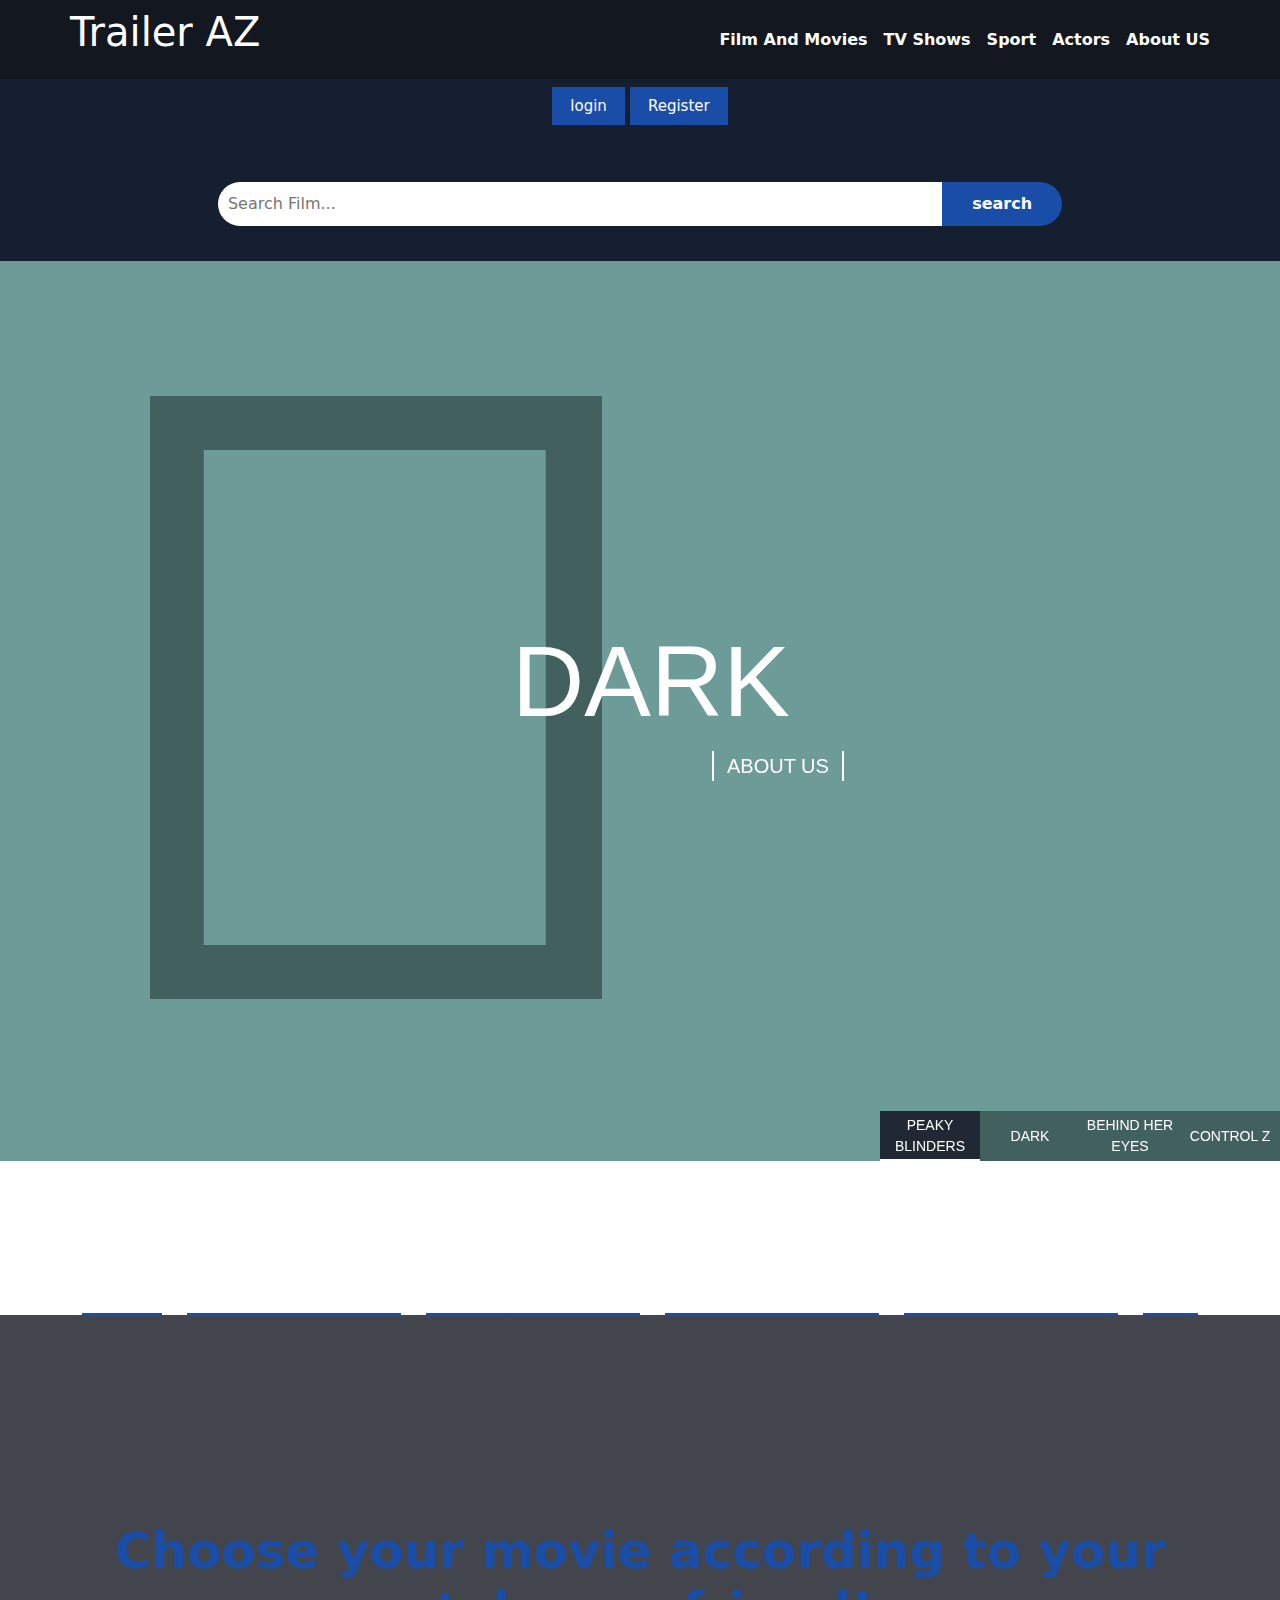
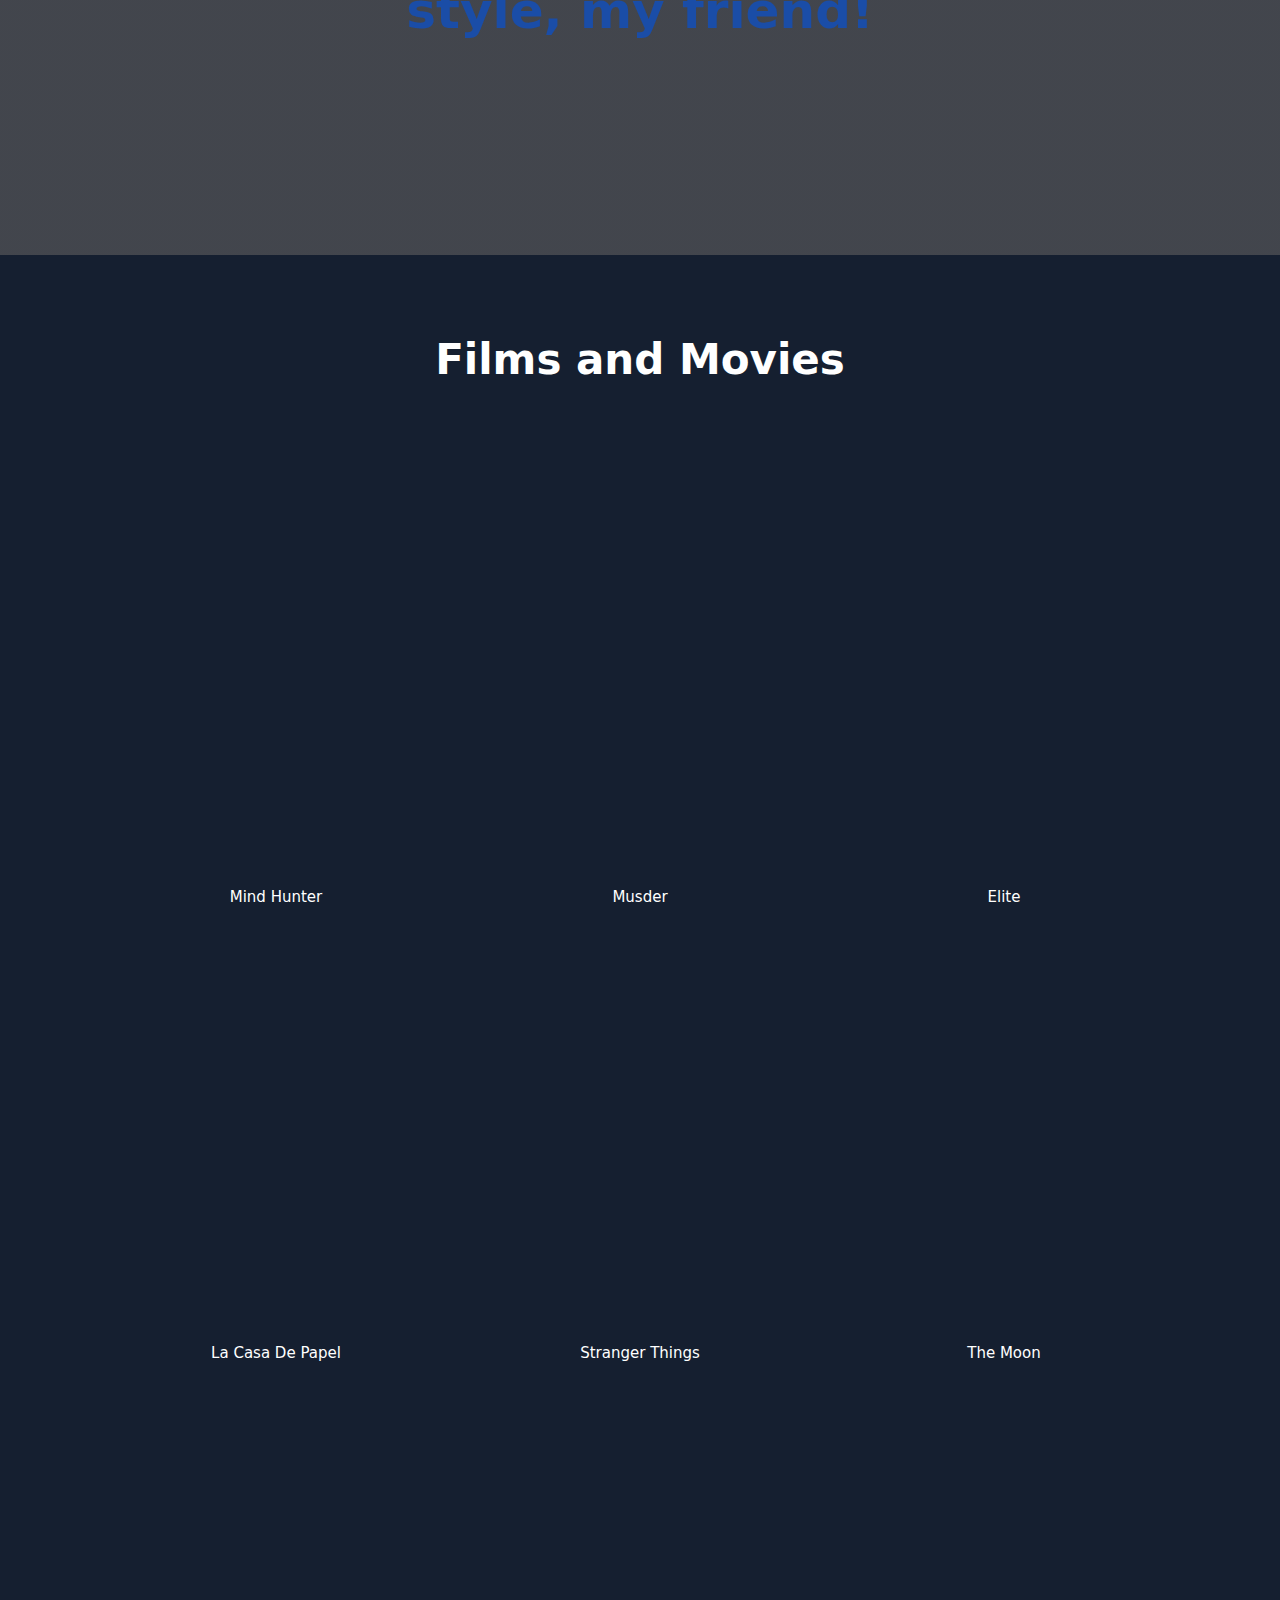
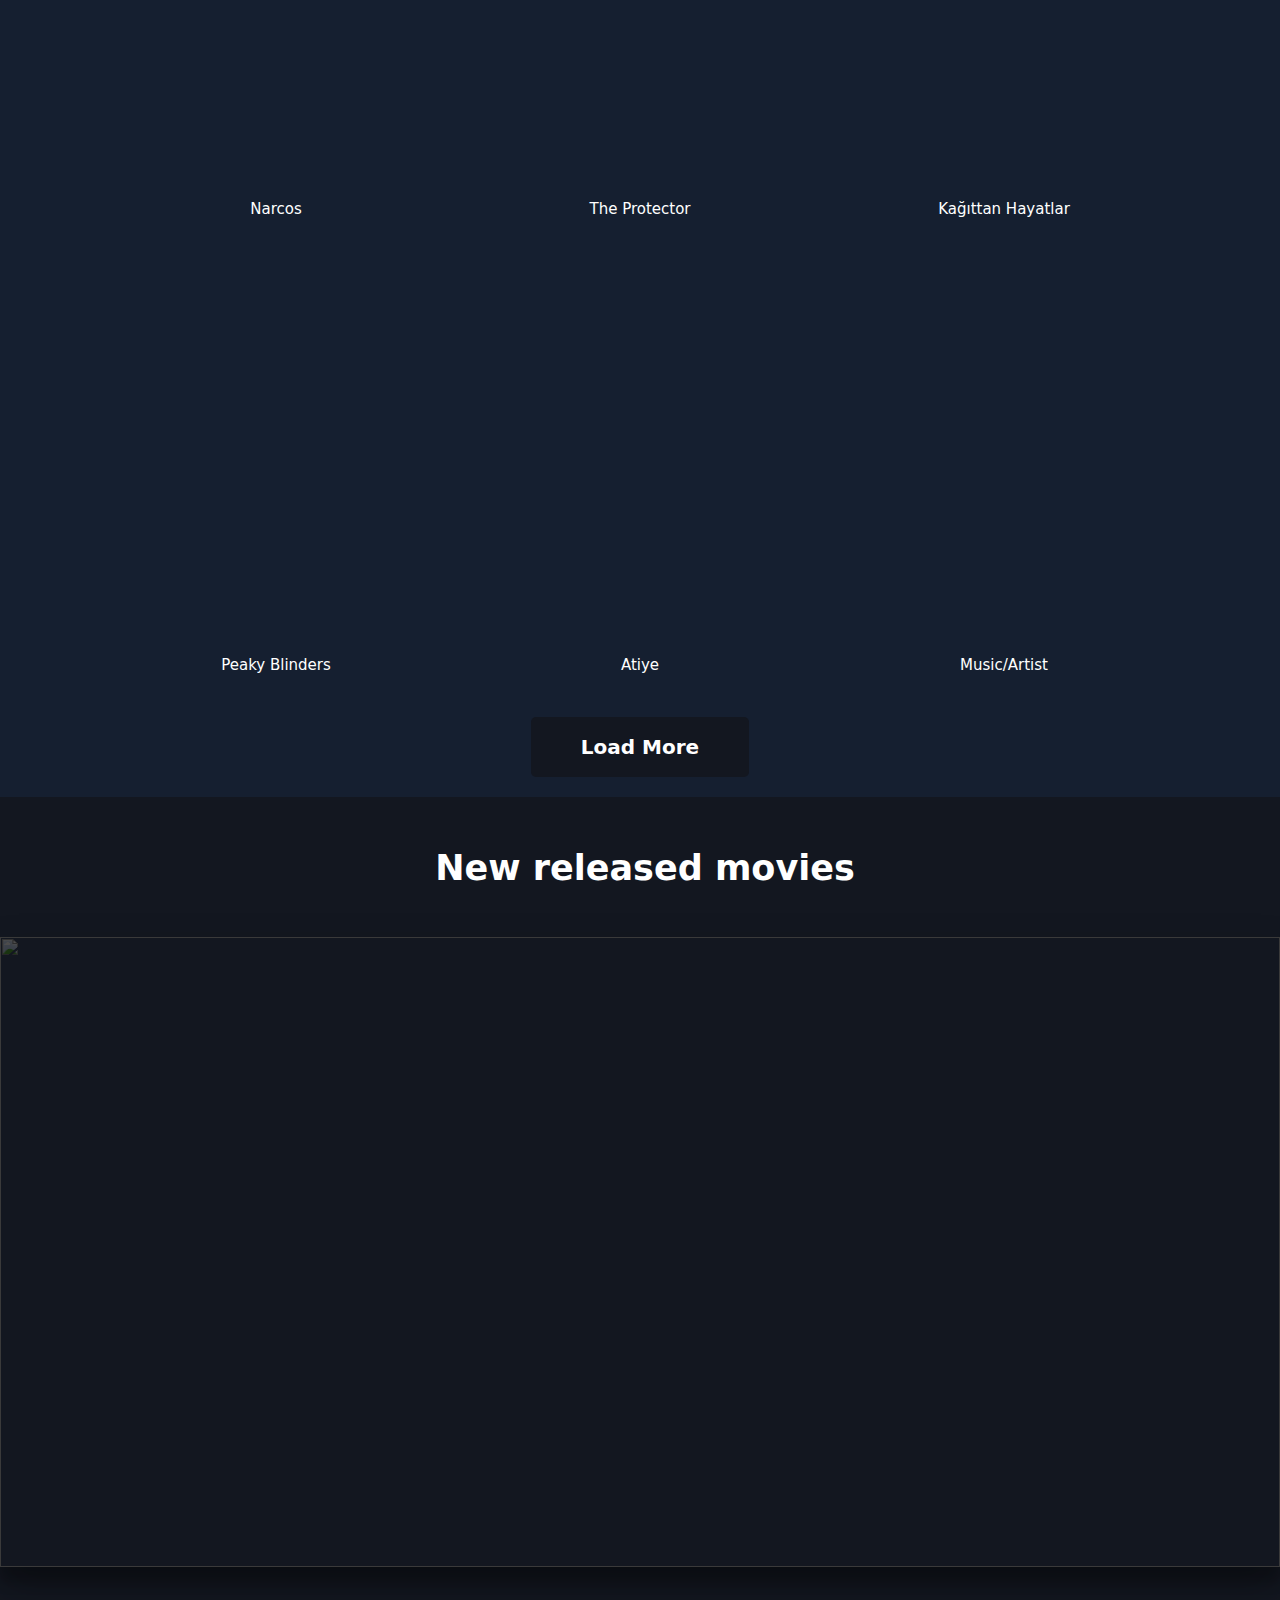
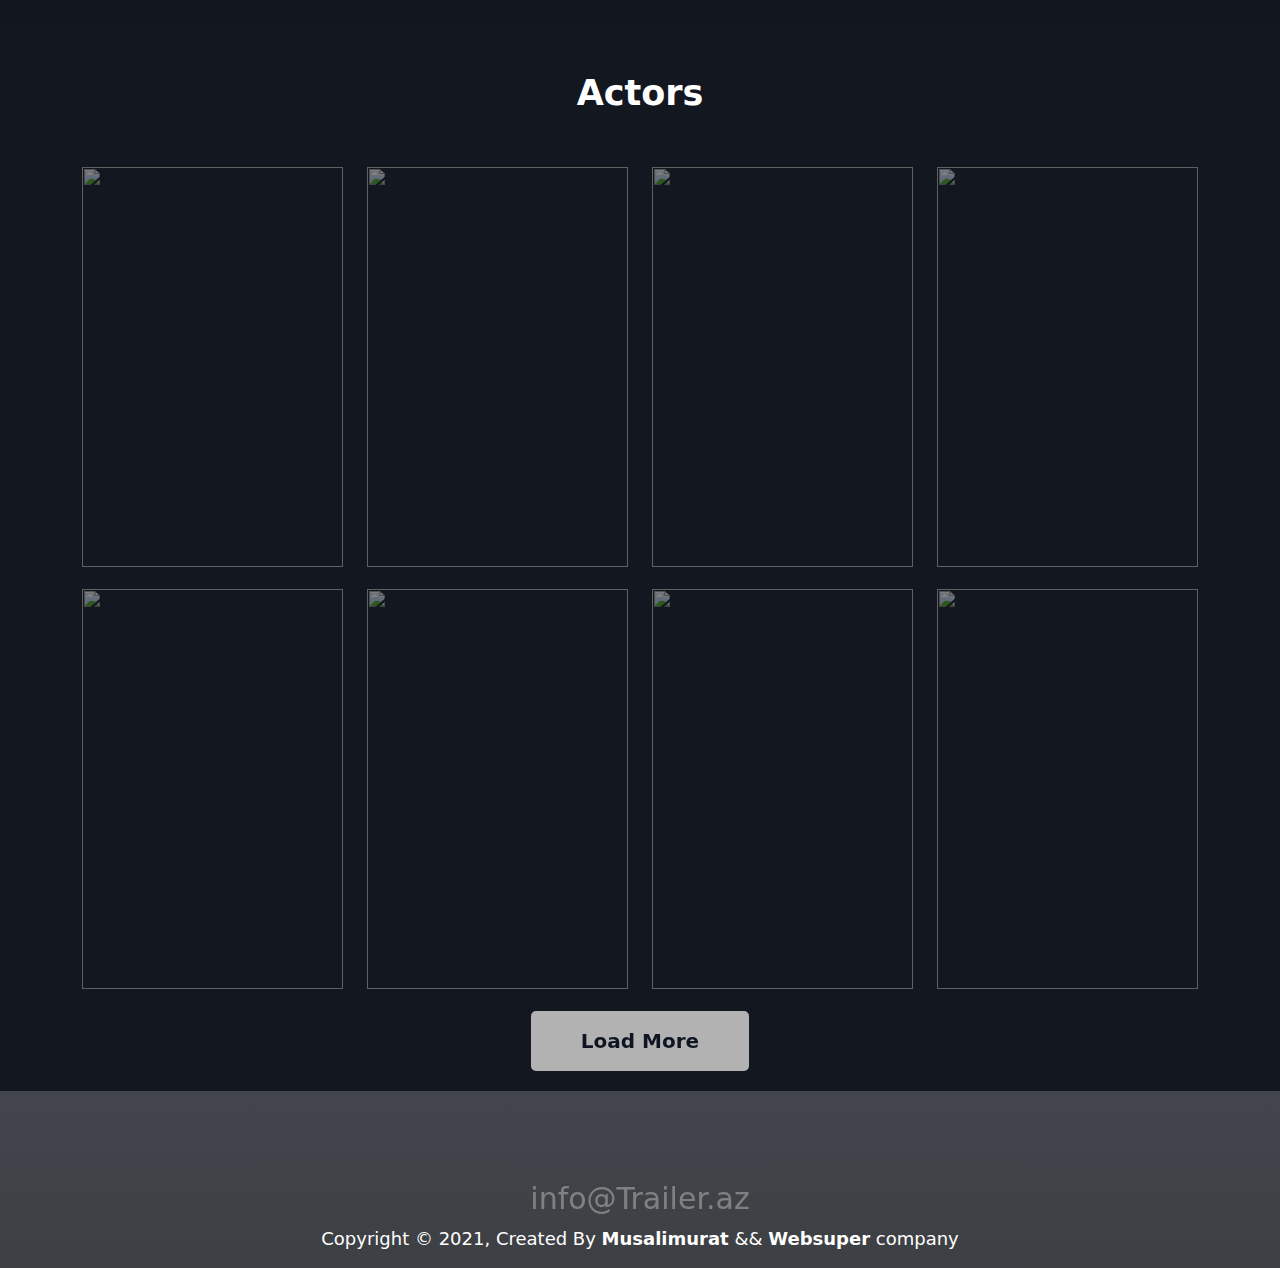
==== commit 1813b51f: "master" ====
--- a/index.html
+++ b/index.html
@@ -33,7 +33,7 @@
 					<ul>
 						<li><a href="#"><i class="fab fa-youtube"></i> Film And Movies</a></li>
 						<li><a href="#"><i class="fas fa-icons"></i> TV Shows</a></li>
-						<li><a href="#"><i class="fas fa-volleyball-ball"></i> Sport</a></li>
+						<li><a href="sport.html"><i class="fas fa-volleyball-ball"></i> Sport</a></li>
 						<li><a href="#"><i class="fas fa-user-alt"></i> Actors</a></li>
 						<li><a href="#"><i class="fas fa-award"></i> About US</a></li>
 					</ul>
@@ -68,7 +68,7 @@
 	<ul>
 		<li><a href="#"><i class="fab fa-youtube"></i> Film And Movies</a></li>
 		<li><a href="#"><i class="fas fa-icons"></i> TV Shows</a></li>
-		<li><a href="#"><i class="fas fa-volleyball-ball"></i> Sport</a></li>
+		<li><a href="sport.html"><i class="fas fa-volleyball-ball"></i> Sport</a></li>
 		<li><a href="#"><i class="fas fa-user-alt"></i> Actors</a></li>
 		<li><a href="#"><i class="fas fa-award"></i> About US</a></li>
 	</ul>
@@ -77,8 +77,8 @@
 
 <!-- Account start -->
 <section class="account">
-	<a id="login" href="#">login</a>
-	<a id="register" href="#">Register</a>
+	<a id="login" href="login-register.html">login</a>
+	<a id="register" href="login-register.html">Register</a>
 </section>
 <!-- Account End -->
 
--- a/assets/css/index.css
+++ b/assets/css/index.css
@@ -1288,6 +1288,12 @@
   background-size: cover;
   background-position: center;
   position: relative;
+  display: -webkit-box;
+  display: -ms-flexbox;
+  display: flex;
+  -webkit-box-align: center;
+      -ms-flex-align: center;
+          align-items: center;
   background-attachment: fixed;
   background-image: url(https://images.unsplash.com/photo-1489599849927-2ee91cede3ba?ixid=MnwxMjA3fDB8MHxwaG90by1wYWdlfHx8fGVufDB8fHx8&ixlib=rb-1.2.1&auto=format&fit=crop&w=750&q=80);
 }
@@ -1296,7 +1302,6 @@
   display: -webkit-box;
   display: -ms-flexbox;
   display: flex;
-  padding-top: 140px;
   -webkit-box-pack: center;
       -ms-flex-pack: center;
           justify-content: center;
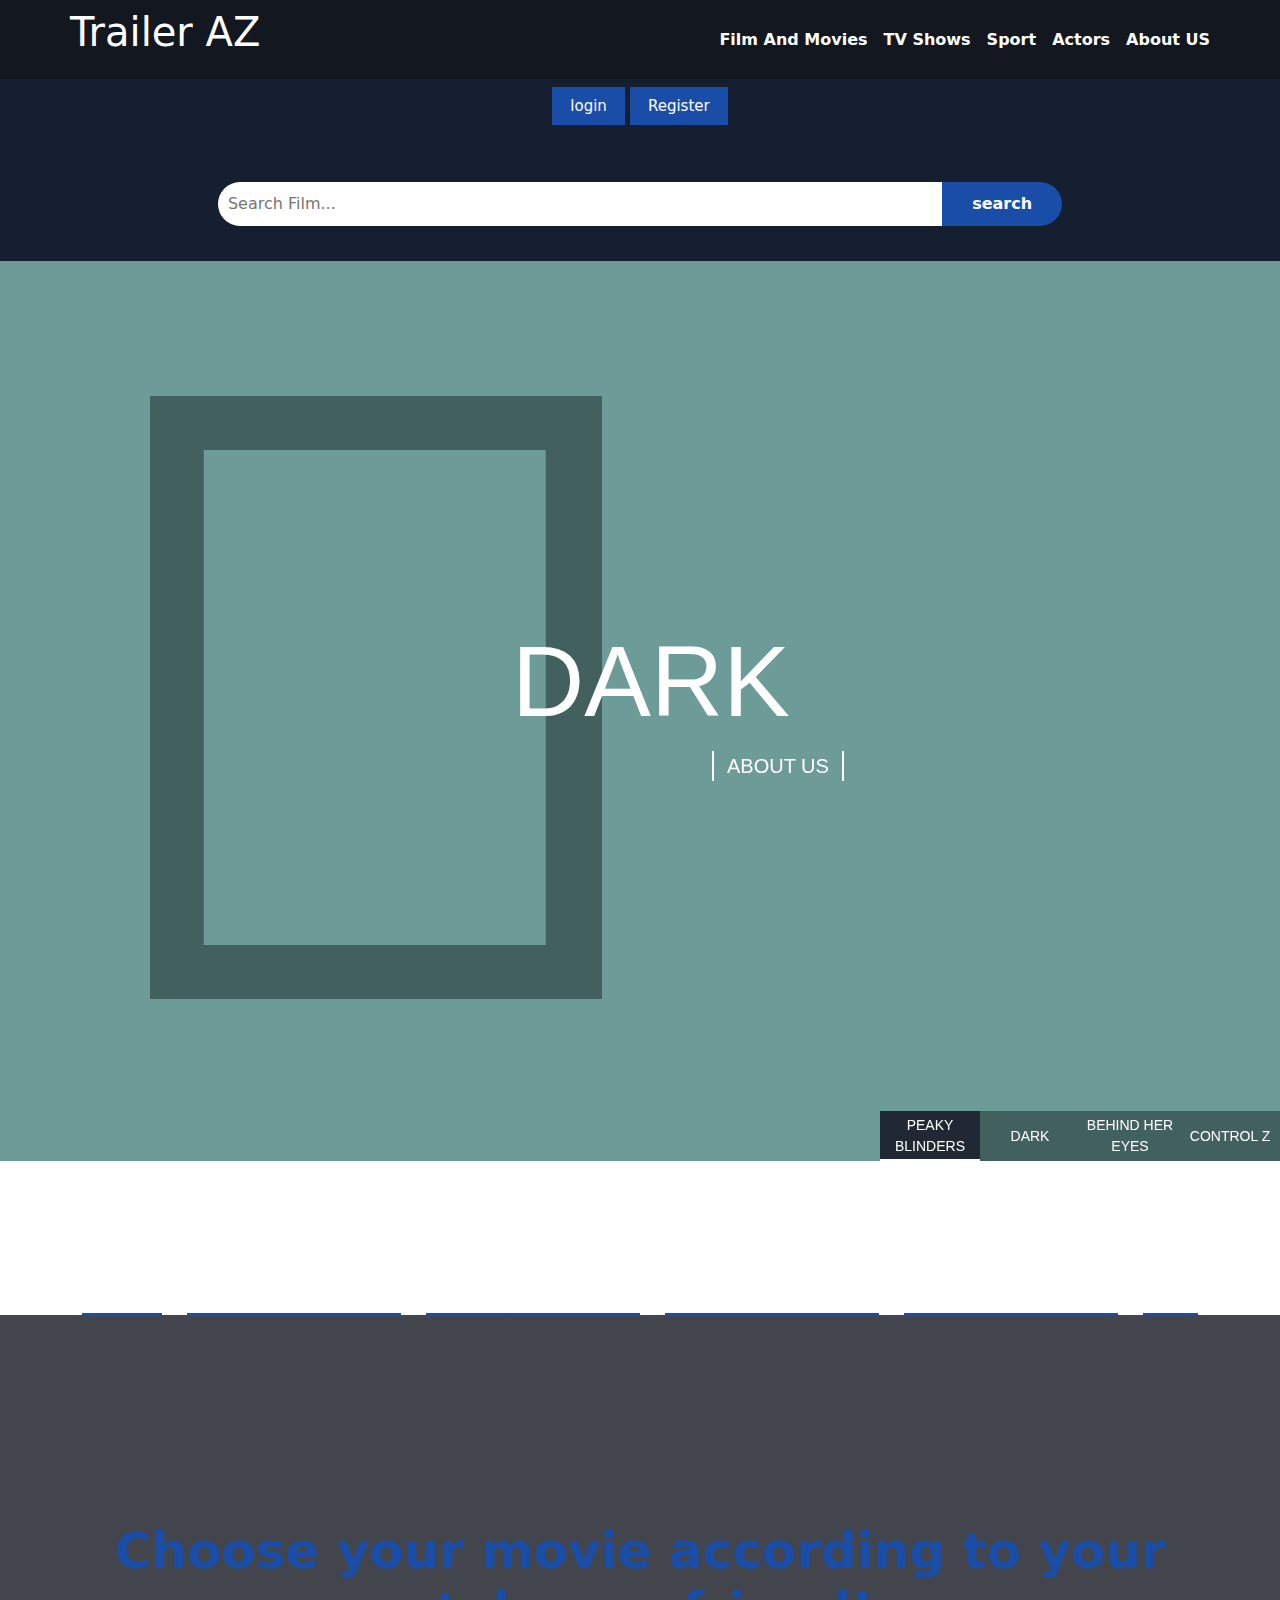
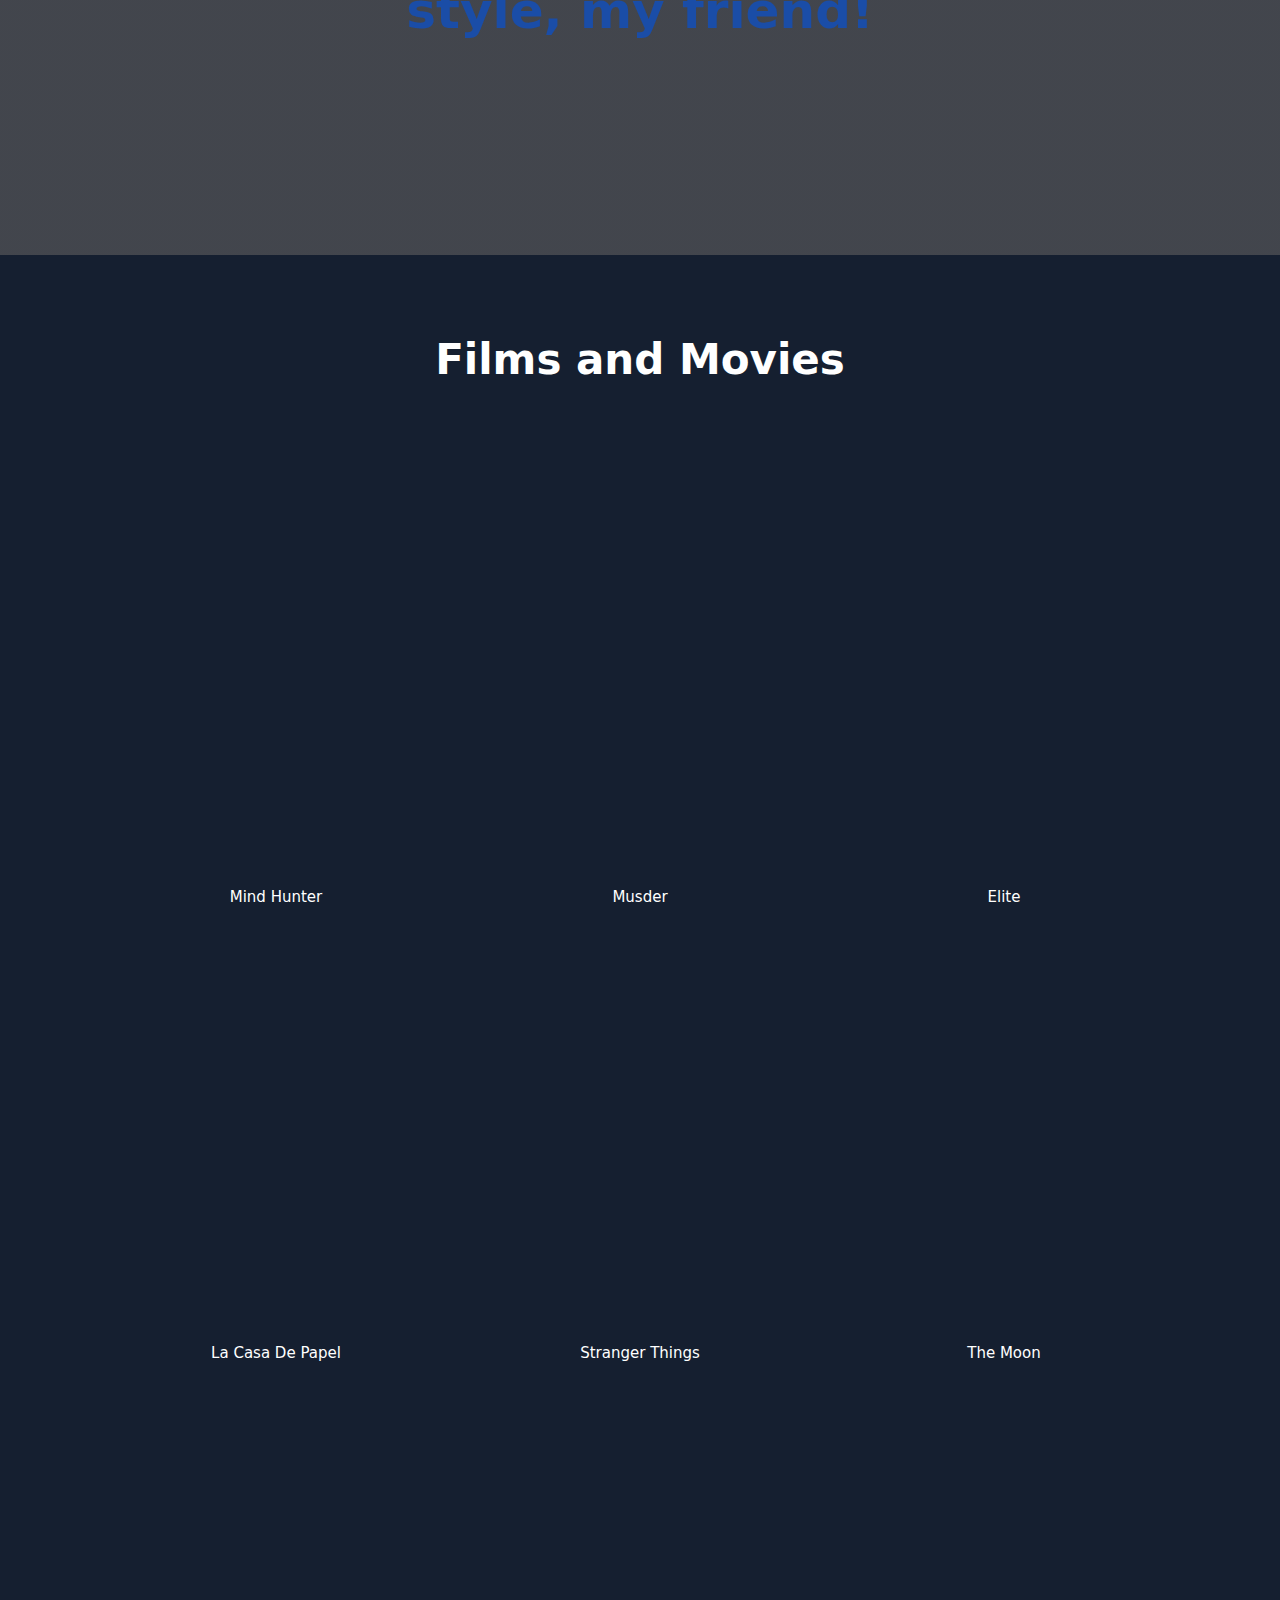
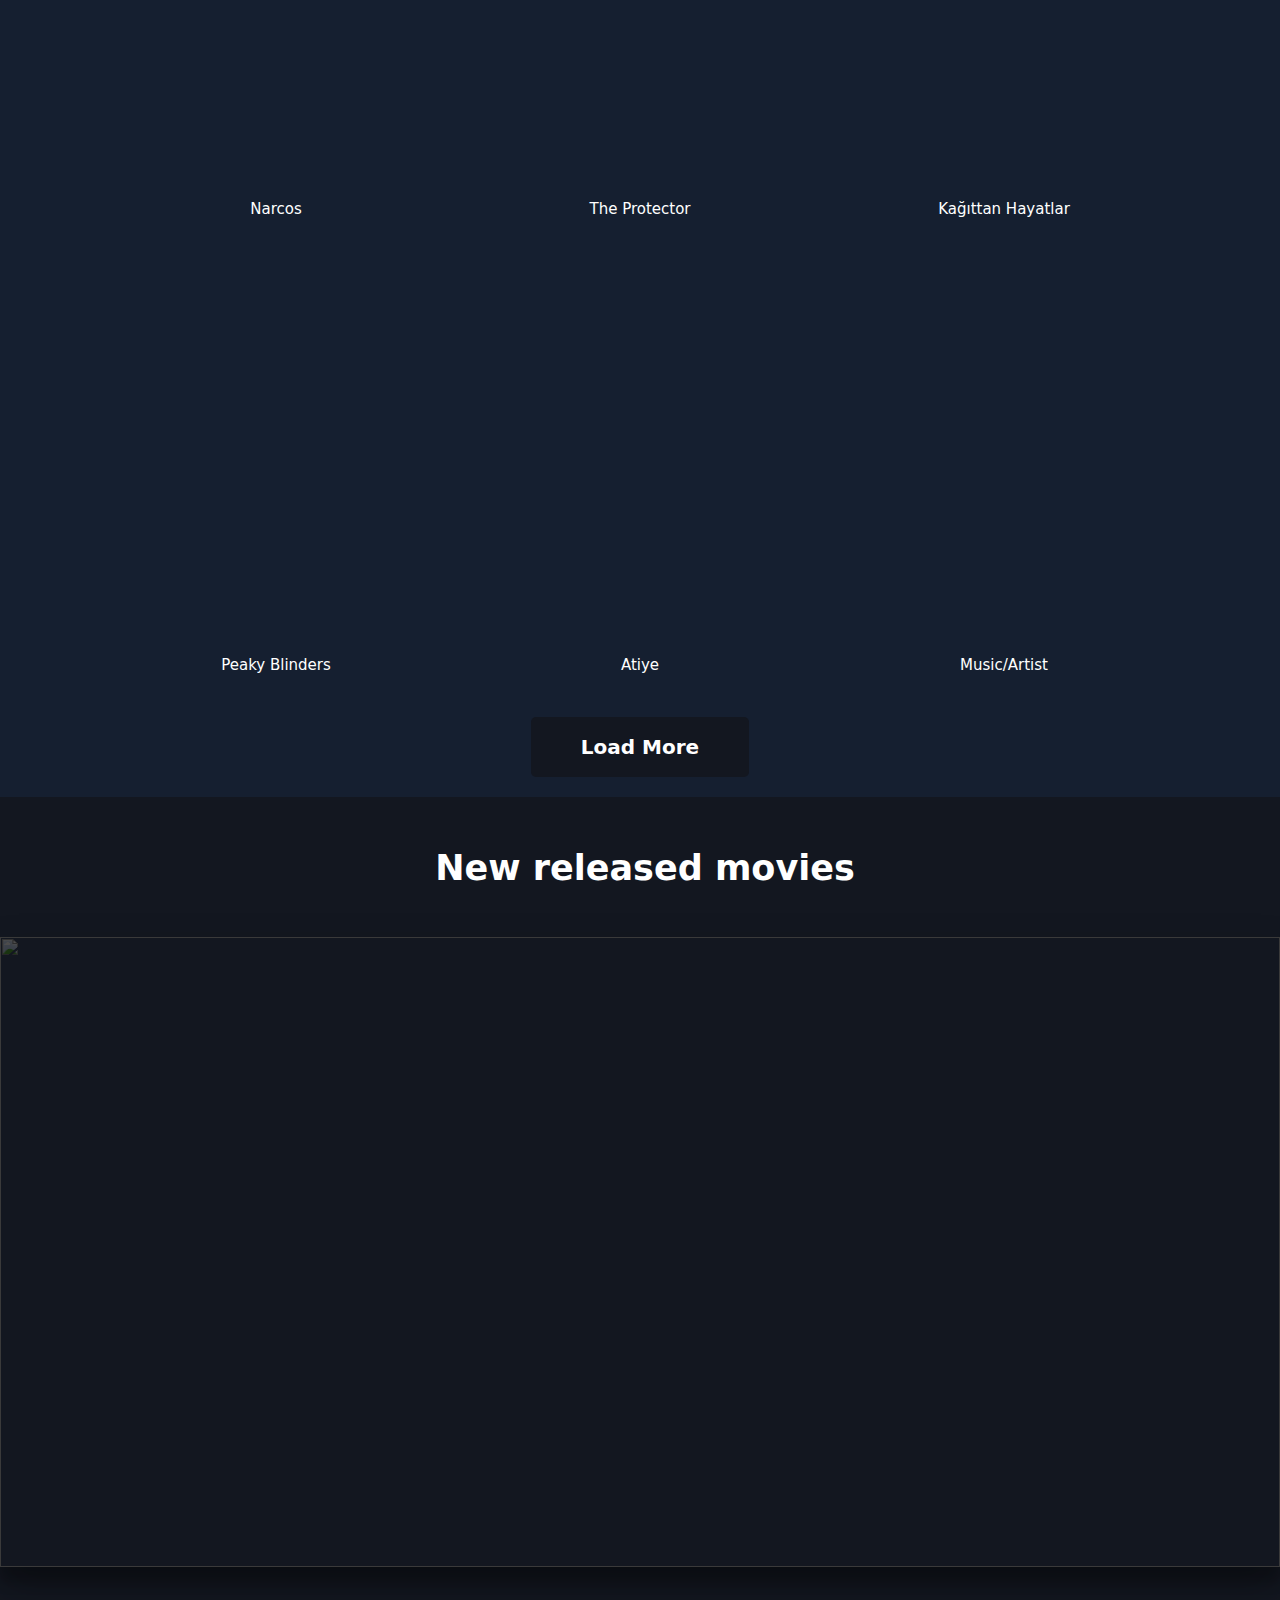
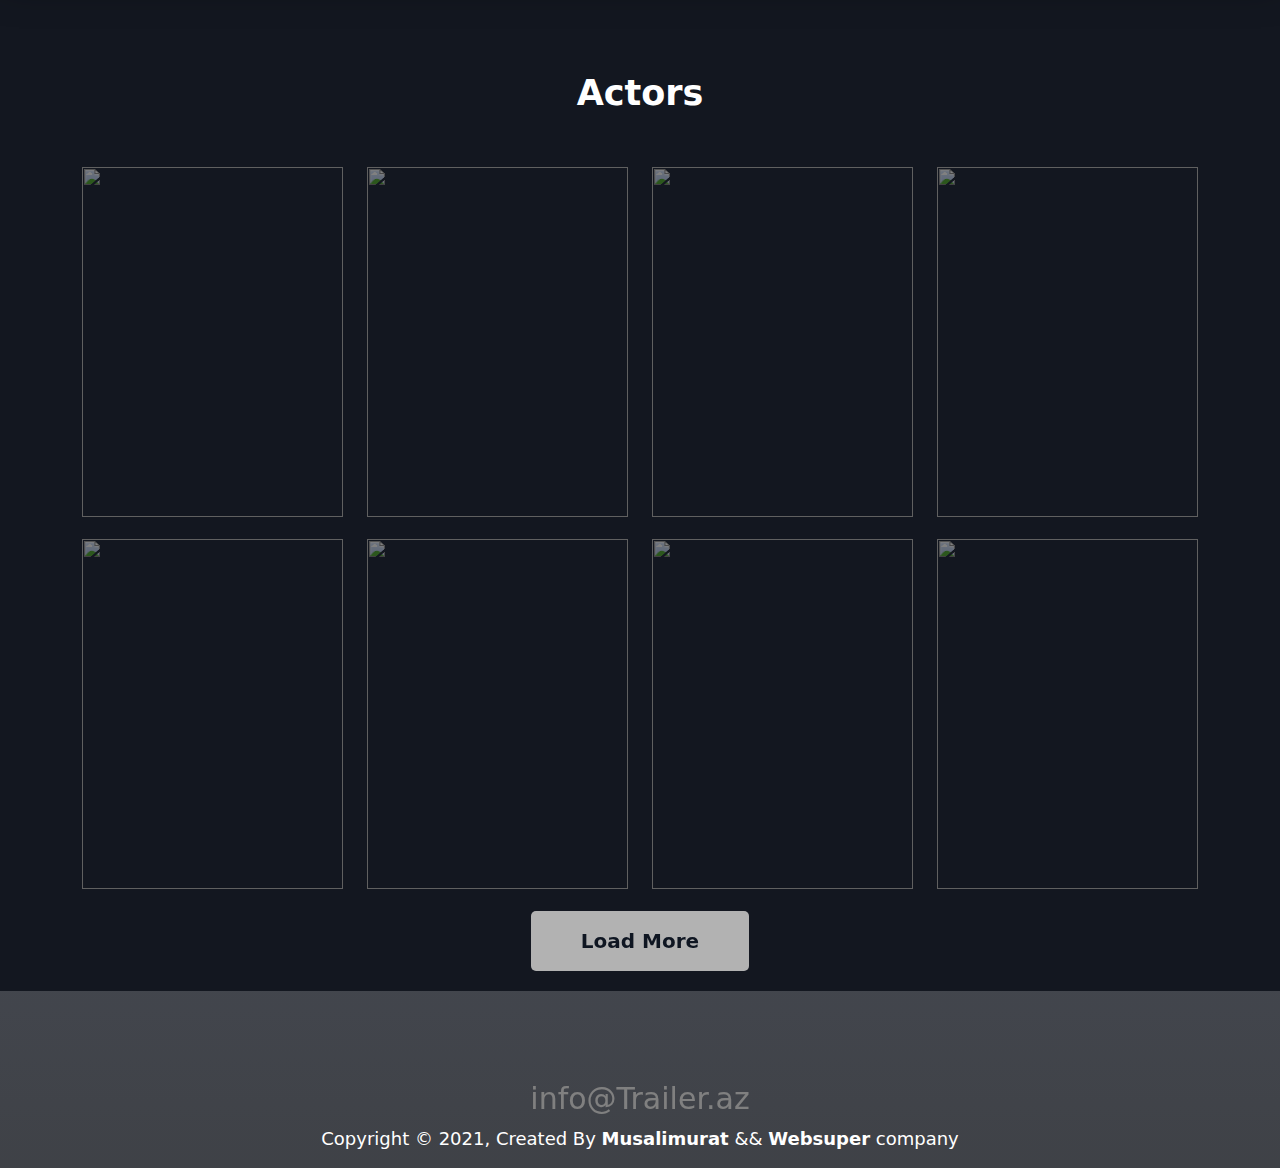
==== commit e251727c: "login-register, sport" ====
--- a/index.html
+++ b/index.html
@@ -35,7 +35,7 @@
 						<li><a href="#"><i class="fas fa-icons"></i> TV Shows</a></li>
 						<li><a href="sport.html"><i class="fas fa-volleyball-ball"></i> Sport</a></li>
 						<li><a href="#"><i class="fas fa-user-alt"></i> Actors</a></li>
-						<li><a href="#"><i class="fas fa-award"></i> About US</a></li>
+						<li><a href="about.html"><i class="fas fa-award"></i> About US</a></li>
 					</ul>
 				</div>
 
@@ -70,7 +70,7 @@
 		<li><a href="#"><i class="fas fa-icons"></i> TV Shows</a></li>
 		<li><a href="sport.html"><i class="fas fa-volleyball-ball"></i> Sport</a></li>
 		<li><a href="#"><i class="fas fa-user-alt"></i> Actors</a></li>
-		<li><a href="#"><i class="fas fa-award"></i> About US</a></li>
+		<li><a href="about.html"><i class="fas fa-award"></i> About US</a></li>
 	</ul>
 </div>
 <!-- Header-End -->
--- a/assets/css/index.css
+++ b/assets/css/index.css
@@ -1632,7 +1632,7 @@
 .actors .actor-detail .detail-img img {
   -webkit-filter: brightness(0.5);
           filter: brightness(0.5);
-  height: 400px;
+  height: 350px;
   width: 100%;
 }
 
@@ -1760,7 +1760,7 @@
   left: 0;
   width: 100%;
   overflow: hidden;
-  height: 60vh;
+  height: 100vh;
   background: -webkit-gradient(linear, left top, left bottom, from(#131720), color-stop(#0c0f14), color-stop(#0d1016), to(#131720));
   background: linear-gradient(#131720, #0c0f14, #0d1016, #131720);
   opacity: 0.8;
@@ -1805,6 +1805,9 @@
   .new-film .tag-content .bottom p {
     display: none;
   }
+  .actors .detail-img img {
+    height: 200px !important;
+  }
 }
 
 @media (min-width: 240px) and (max-width: 400px) {
@@ -1927,6 +1930,9 @@
   }
   .new-film .tag-content .bottom p {
     display: none;
+  }
+  .actors .detail-img img {
+    height: 200px !important;
   }
 }
 
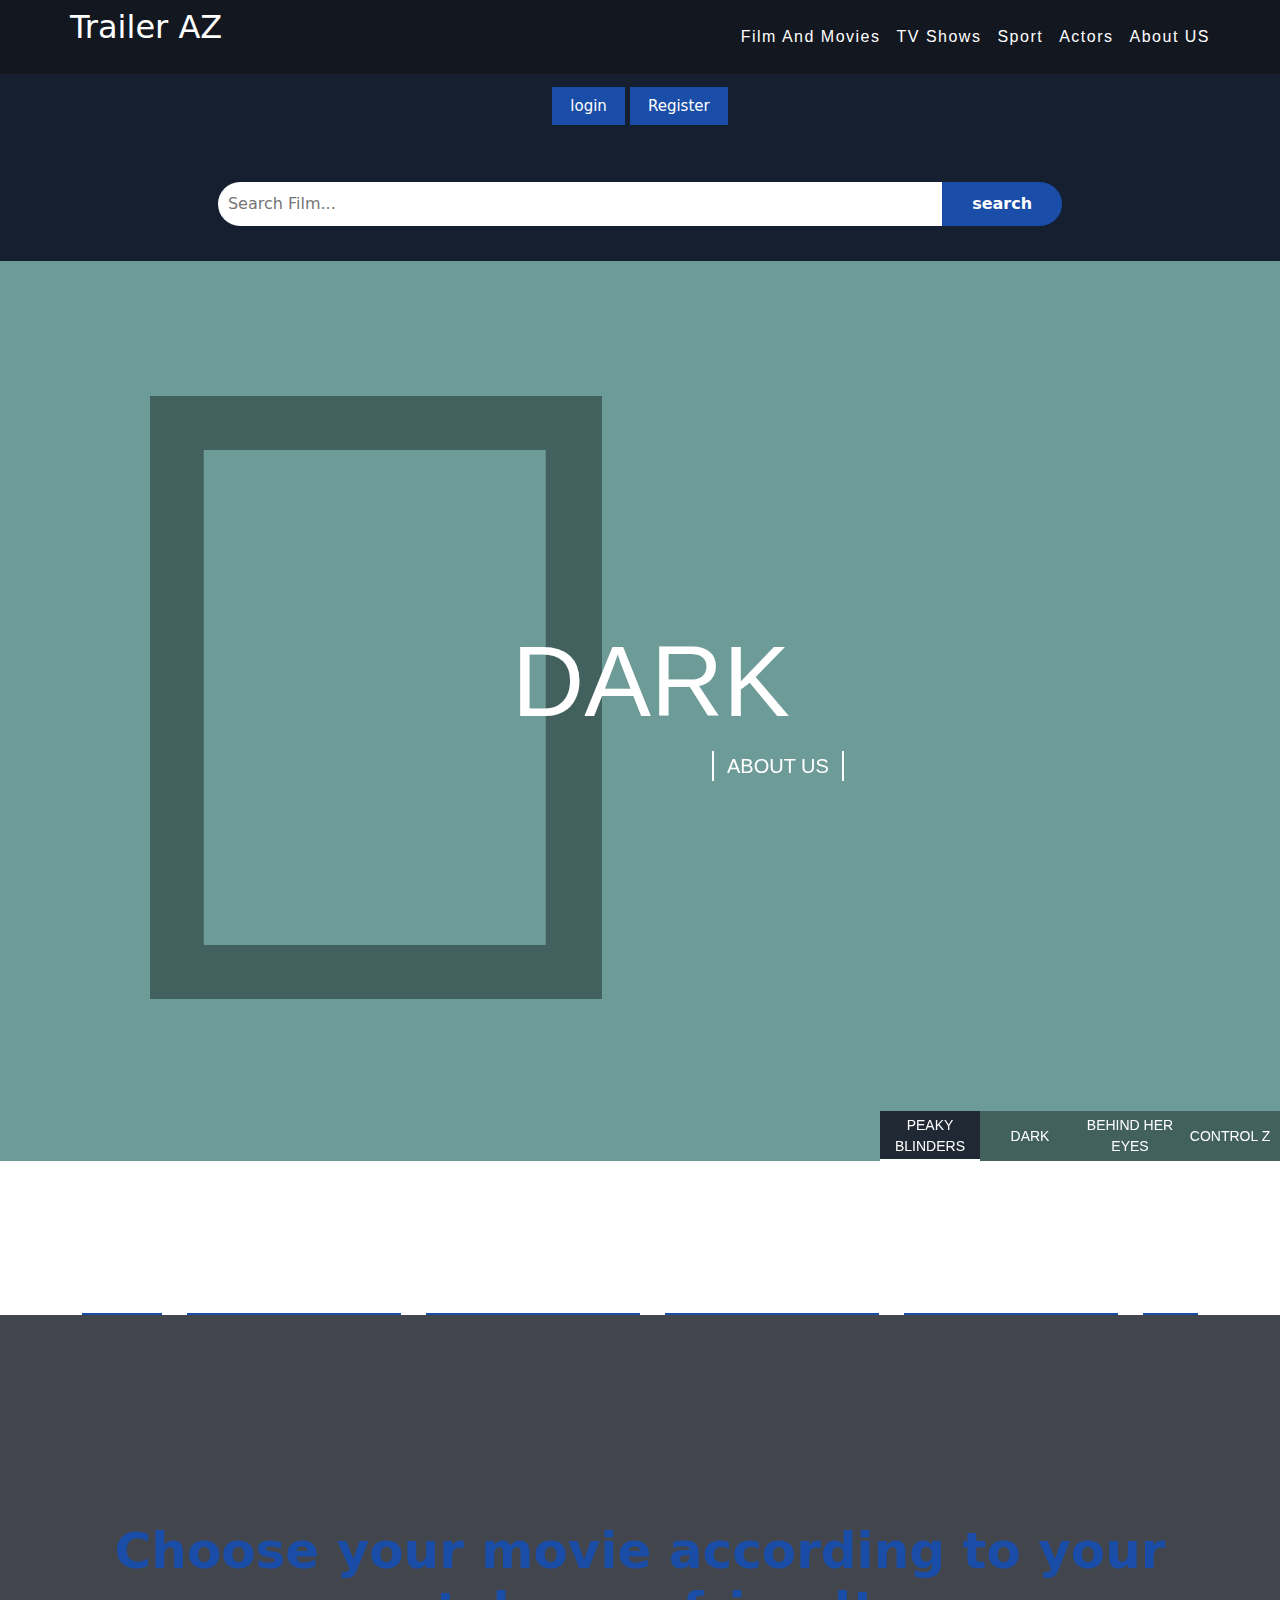
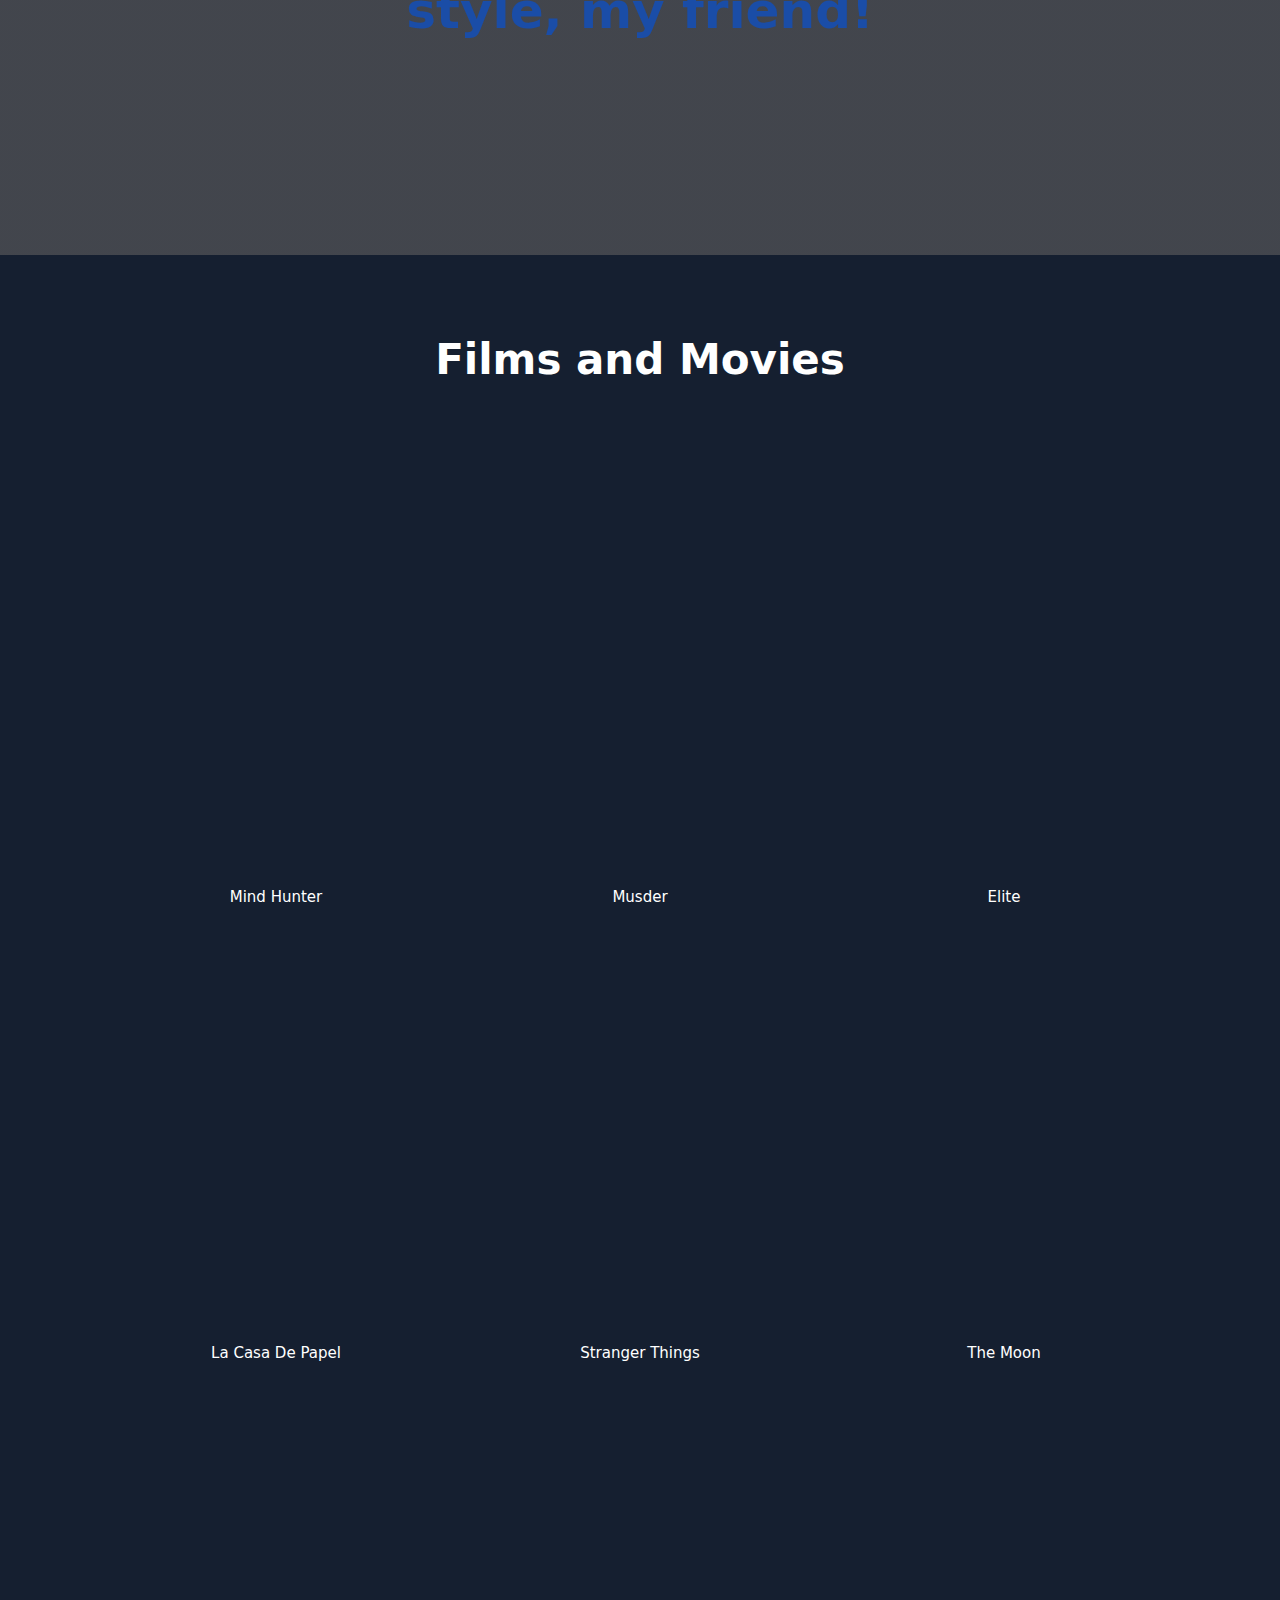
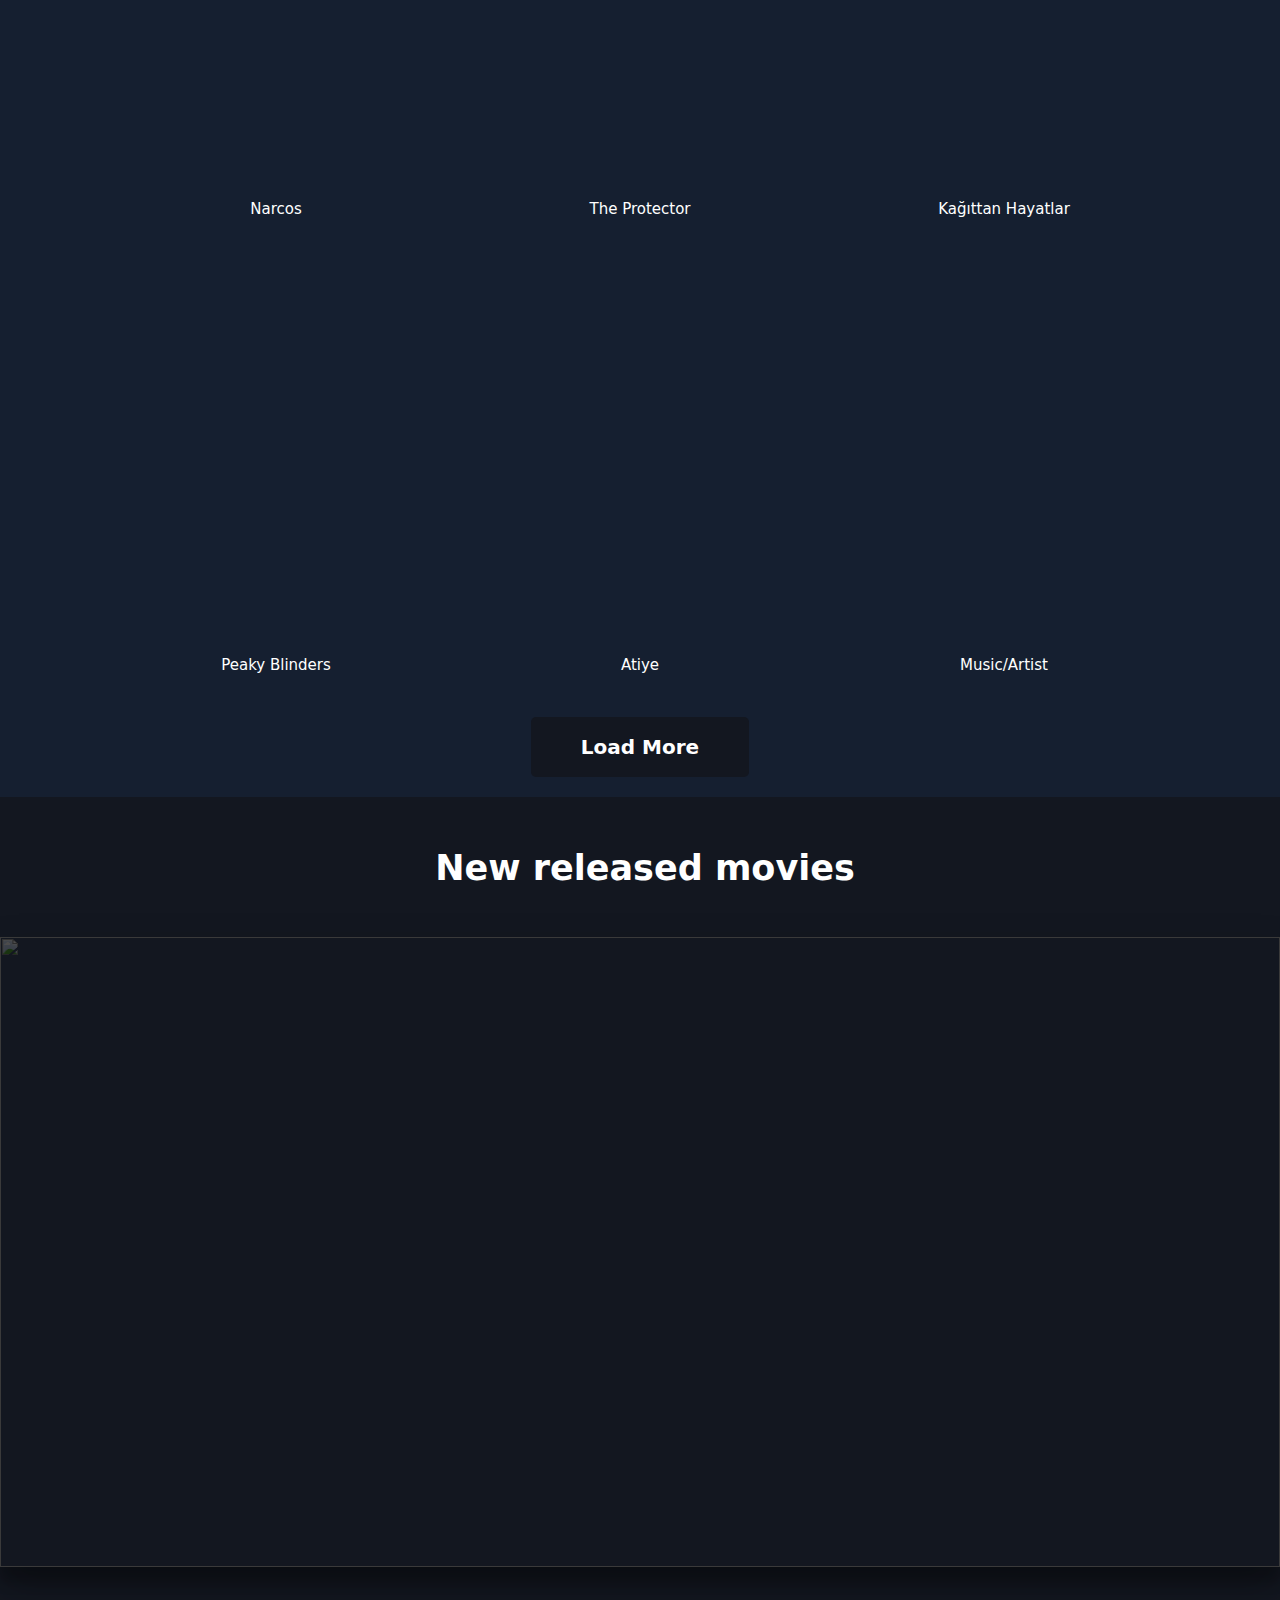
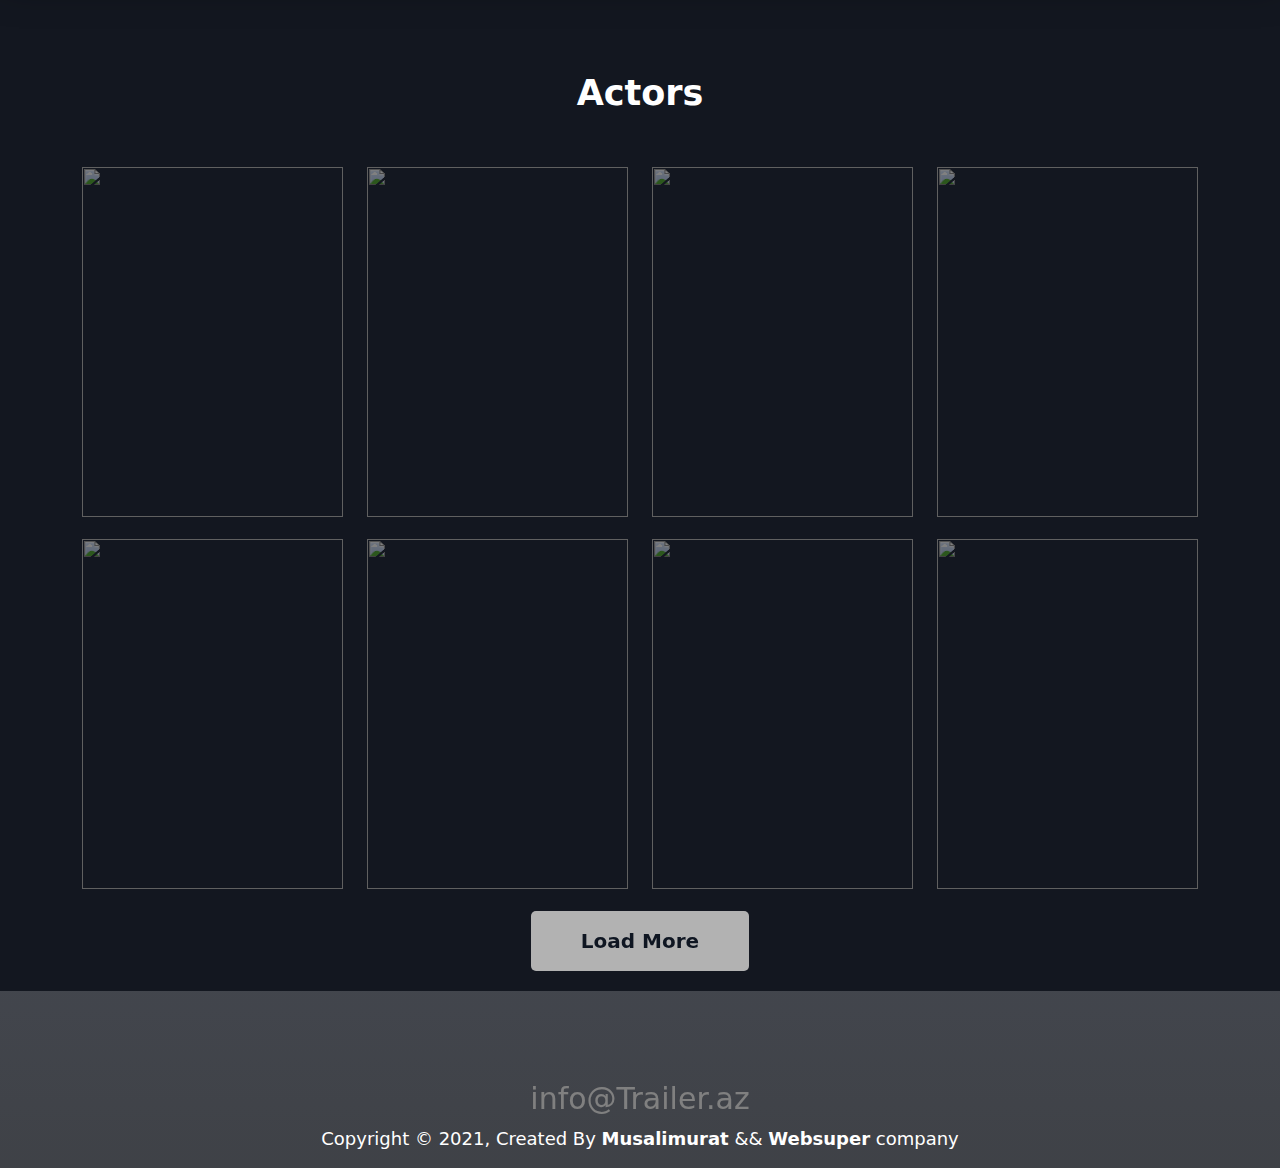
==== commit e59b0aa0: "TrailerAZ" ====
--- a/index.html
+++ b/index.html
@@ -33,8 +33,8 @@
 					<ul>
 						<li><a href="#"><i class="fab fa-youtube"></i> Film And Movies</a></li>
 						<li><a href="#"><i class="fas fa-icons"></i> TV Shows</a></li>
-						<li><a href="sport.html"><i class="fas fa-volleyball-ball"></i> Sport</a></li>
-						<li><a href="#"><i class="fas fa-user-alt"></i> Actors</a></li>
+						<li><a href="sport.html"><i class="fas fa-golf-ball"></i> Sport</a></li>
+						<li><a href="actor.html"><i class="fas fa-user-alt"></i> Actors</a></li>
 						<li><a href="about.html"><i class="fas fa-award"></i> About US</a></li>
 					</ul>
 				</div>
@@ -69,7 +69,7 @@
 		<li><a href="#"><i class="fab fa-youtube"></i> Film And Movies</a></li>
 		<li><a href="#"><i class="fas fa-icons"></i> TV Shows</a></li>
 		<li><a href="sport.html"><i class="fas fa-volleyball-ball"></i> Sport</a></li>
-		<li><a href="#"><i class="fas fa-user-alt"></i> Actors</a></li>
+		<li><a href="actor.html"><i class="fas fa-user-alt"></i> Actors</a></li>
 		<li><a href="about.html"><i class="fas fa-award"></i> About US</a></li>
 	</ul>
 </div>
@@ -233,7 +233,8 @@
 			<div class="demo-cont__credits-close"></div>
 			<h2 class="demo-cont__credits-heading">Created By</h2>
 			<img src="https://www.compar.az/Photos/logocompar.png" alt="" class="demo-cont__credits-img" />
-			<h3 class="demo-cont__credits-name">MusaliMurat && <a href="#" target="_blank"
+			<h3 class="demo-cont__credits-name"><a href="#" target="_blank"
+				class="demo-cont__credits-link"> Musalimurat</a> && <a href="https://websuper.az/" target="_blank"
 					class="demo-cont__credits-link"> Websuper</a> company</h3>
 			<a href="#" target="_blank" class="demo-cont__credits-link"> instagram</a>
 			<h2 class="demo-cont__credits-heading">Based on</h2>
@@ -729,7 +730,7 @@
 			<div class="copyRight col-12 col-sm-12 col-md-12 ">
 				<h4>info@Trailer.az</h4>
 				<a href="#"><i class="fab fa-instagram"></i></a>
-				<p>Copyright © 2021, Created By <a href="#">Musalimurat</a> && <a href="#">Websuper</a> company</p>
+				<p>Copyright © 2021, Created By <a href="#">Musalimurat</a> && <a target="_blank" href="https://websuper.az/">Websuper</a> company</p>
 			</div>
 		</div>
 	</div>
--- a/assets/css/index.css
+++ b/assets/css/index.css
@@ -39,6 +39,7 @@
 .Header .Header-All .Header-Ico h1 {
   color: #fff;
   font-weight: 400;
+  font-size: 32px;
 }
 
 .Header .Header-All .Header-Ico h1 i {
@@ -64,7 +65,9 @@
   -webkit-transition: .4s ease-in-out;
   transition: .4s ease-in-out;
   font-size: 16px;
-  font-weight: bold;
+  font-weight: 500;
+  letter-spacing: 1.5px;
+  font-family: -apple-system, BlinkMacSystemFont, 'Segoe UI', Roboto, Oxygen, Ubuntu, Cantarell, 'Open Sans', 'Helvetica Neue', sans-serif;
 }
 
 .Header .Header-All .Header-Nav ul li:hover i {
@@ -75,7 +78,7 @@
 }
 
 .Header .Header-All .Header-Nav ul li i {
-  font-size: 23px;
+  font-size: 20px;
 }
 
 .Header .Header-All .Header-Nav ul li:hover {
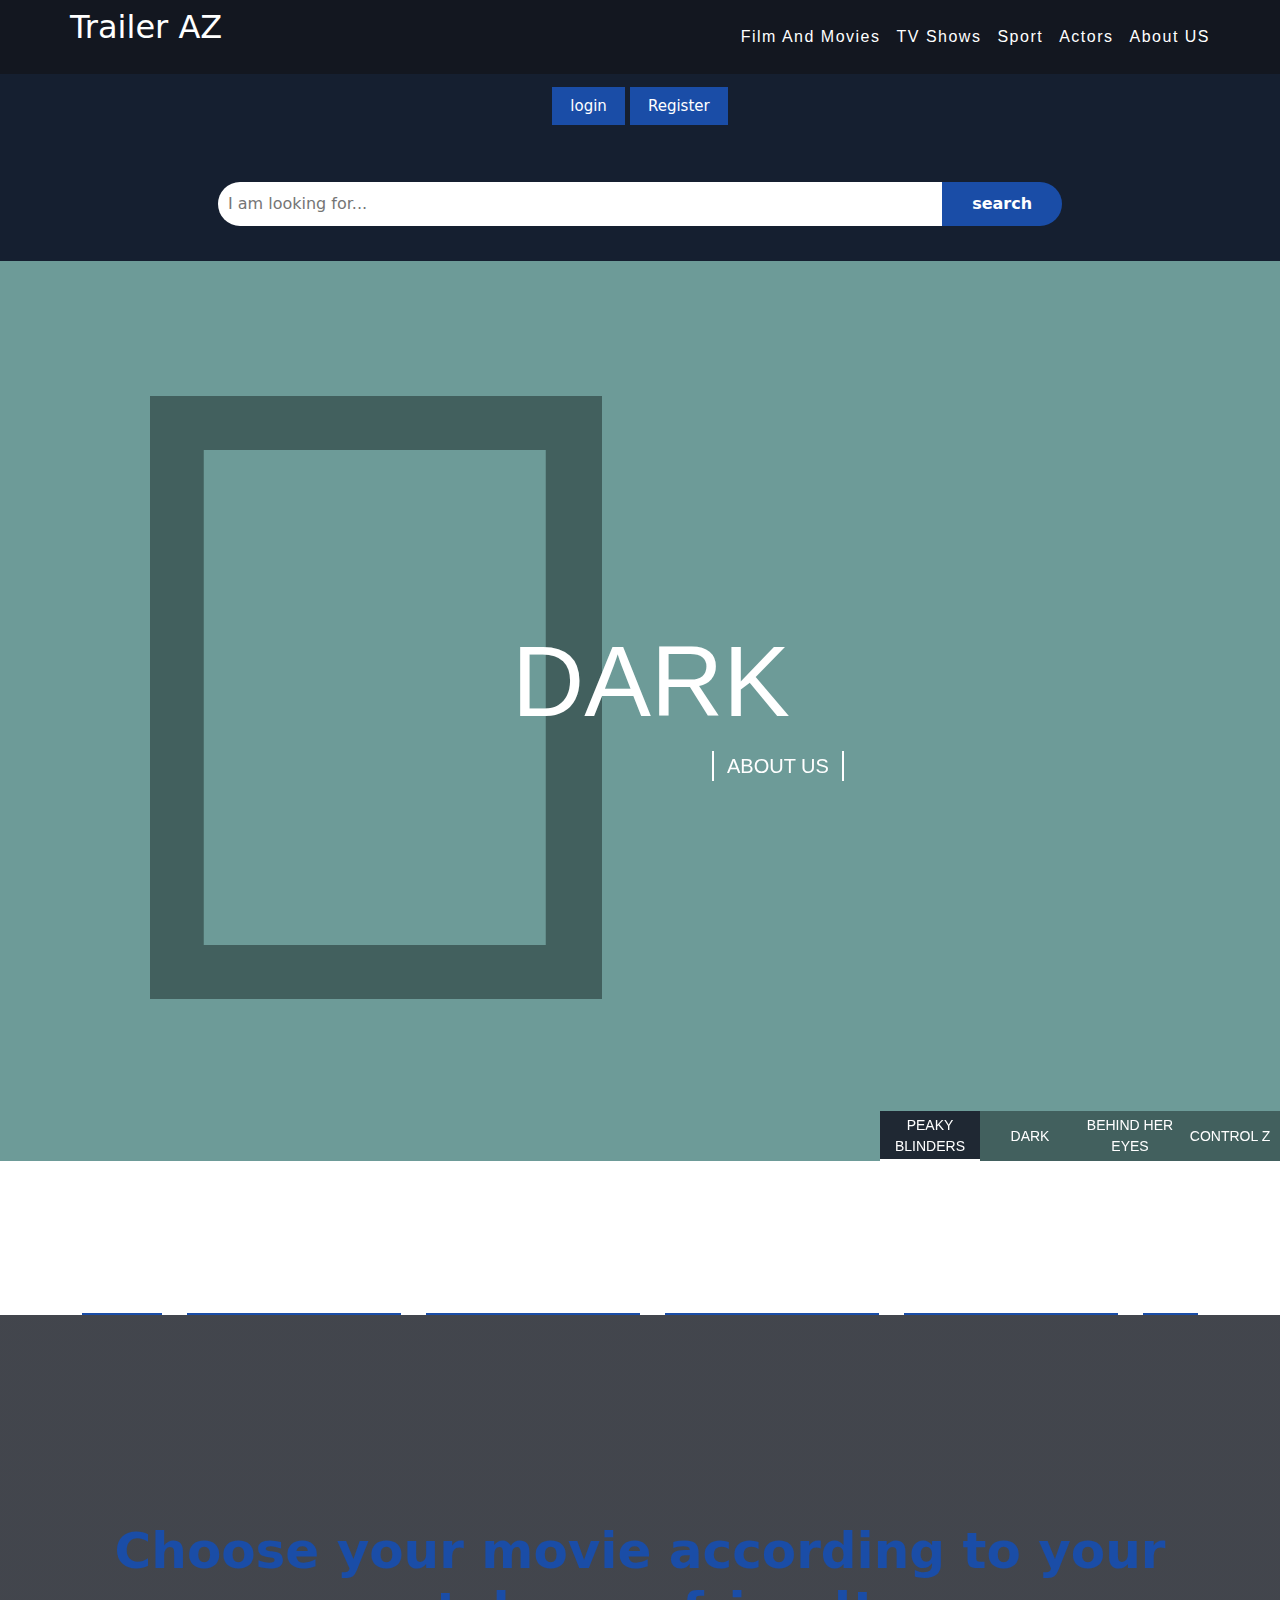
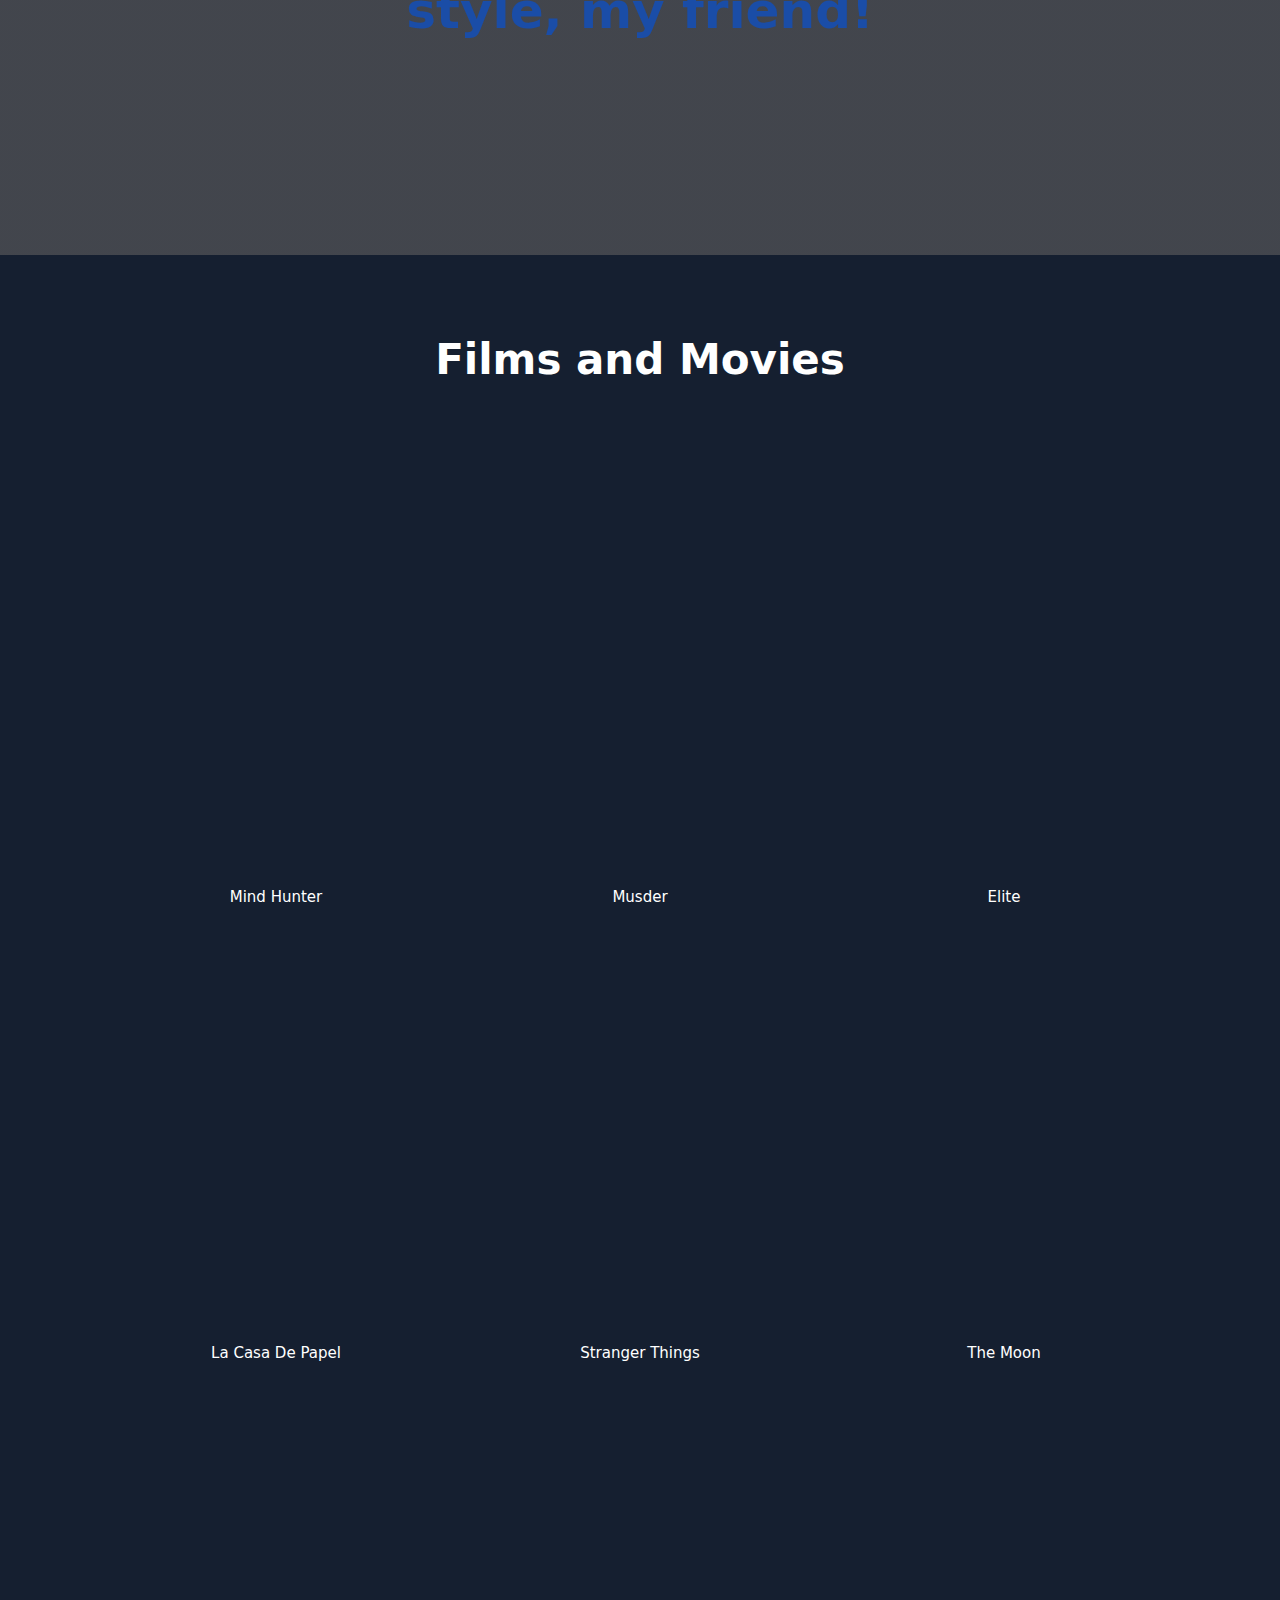
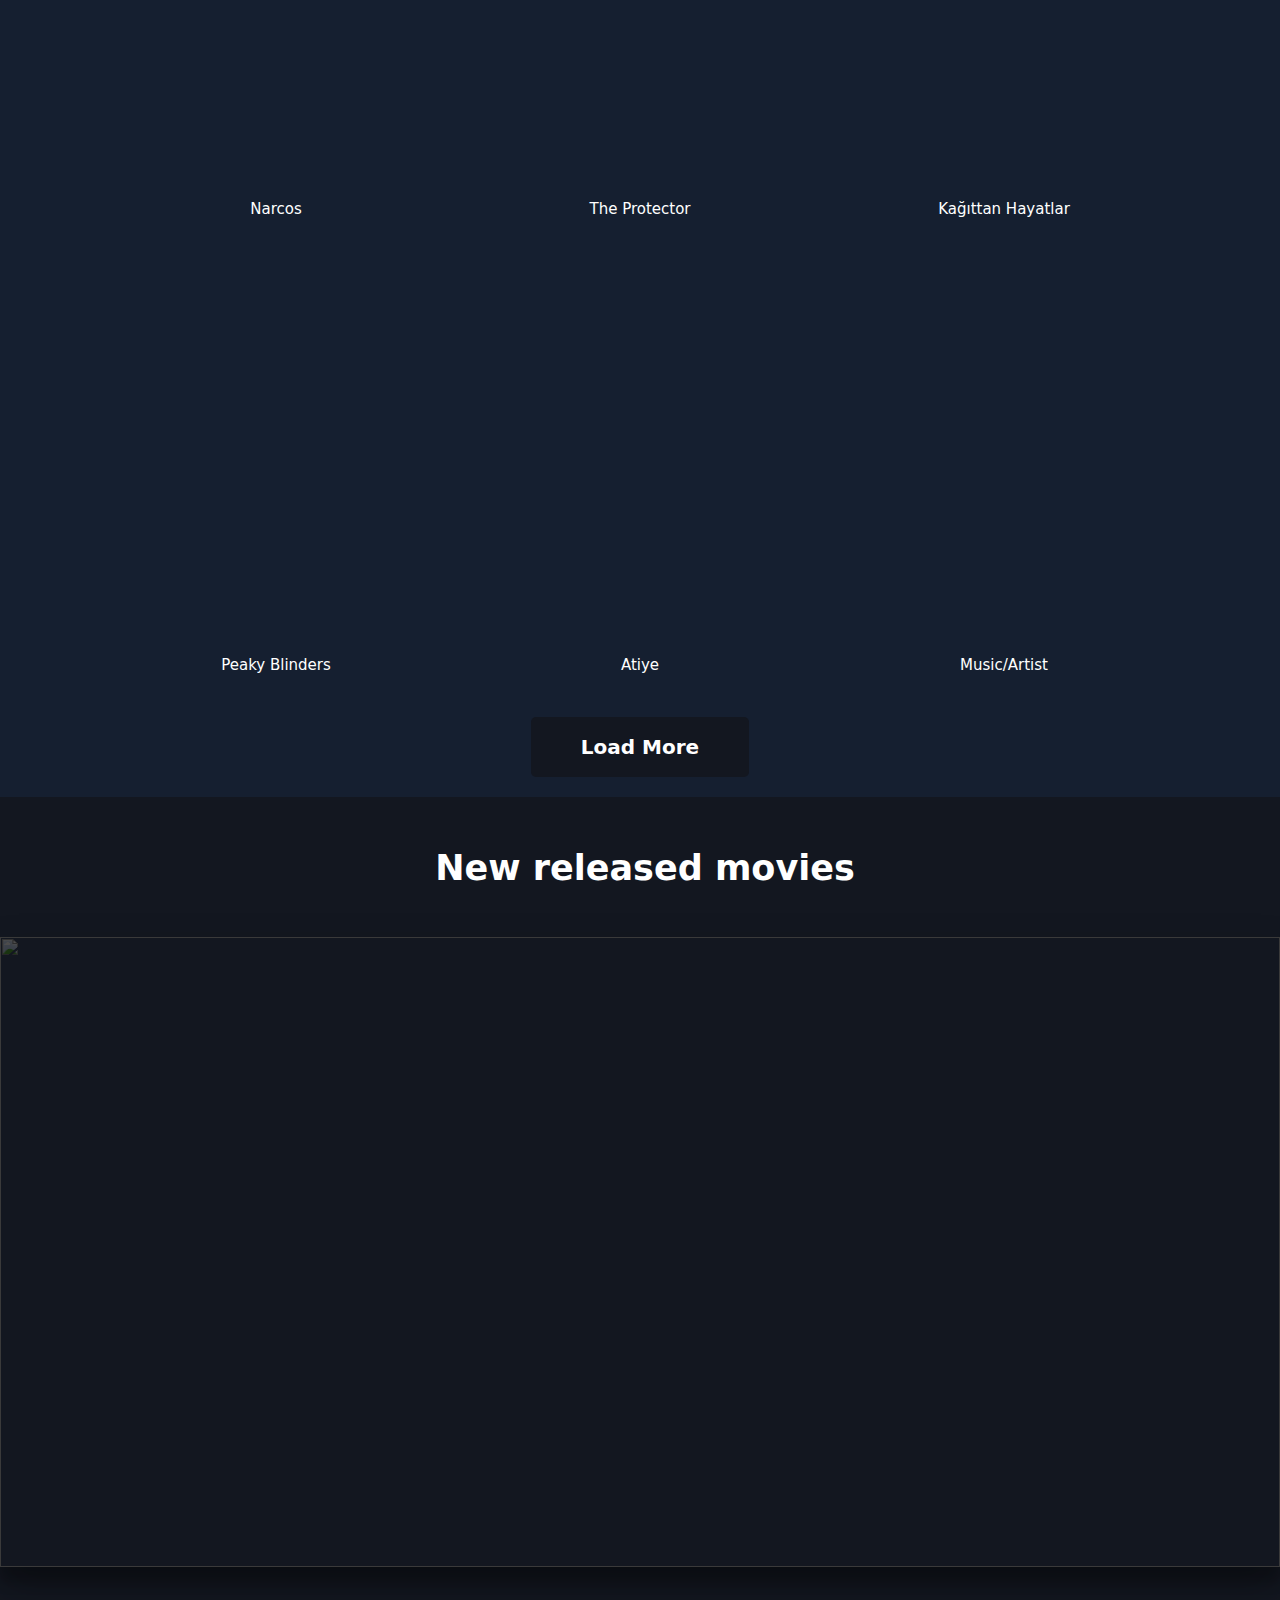
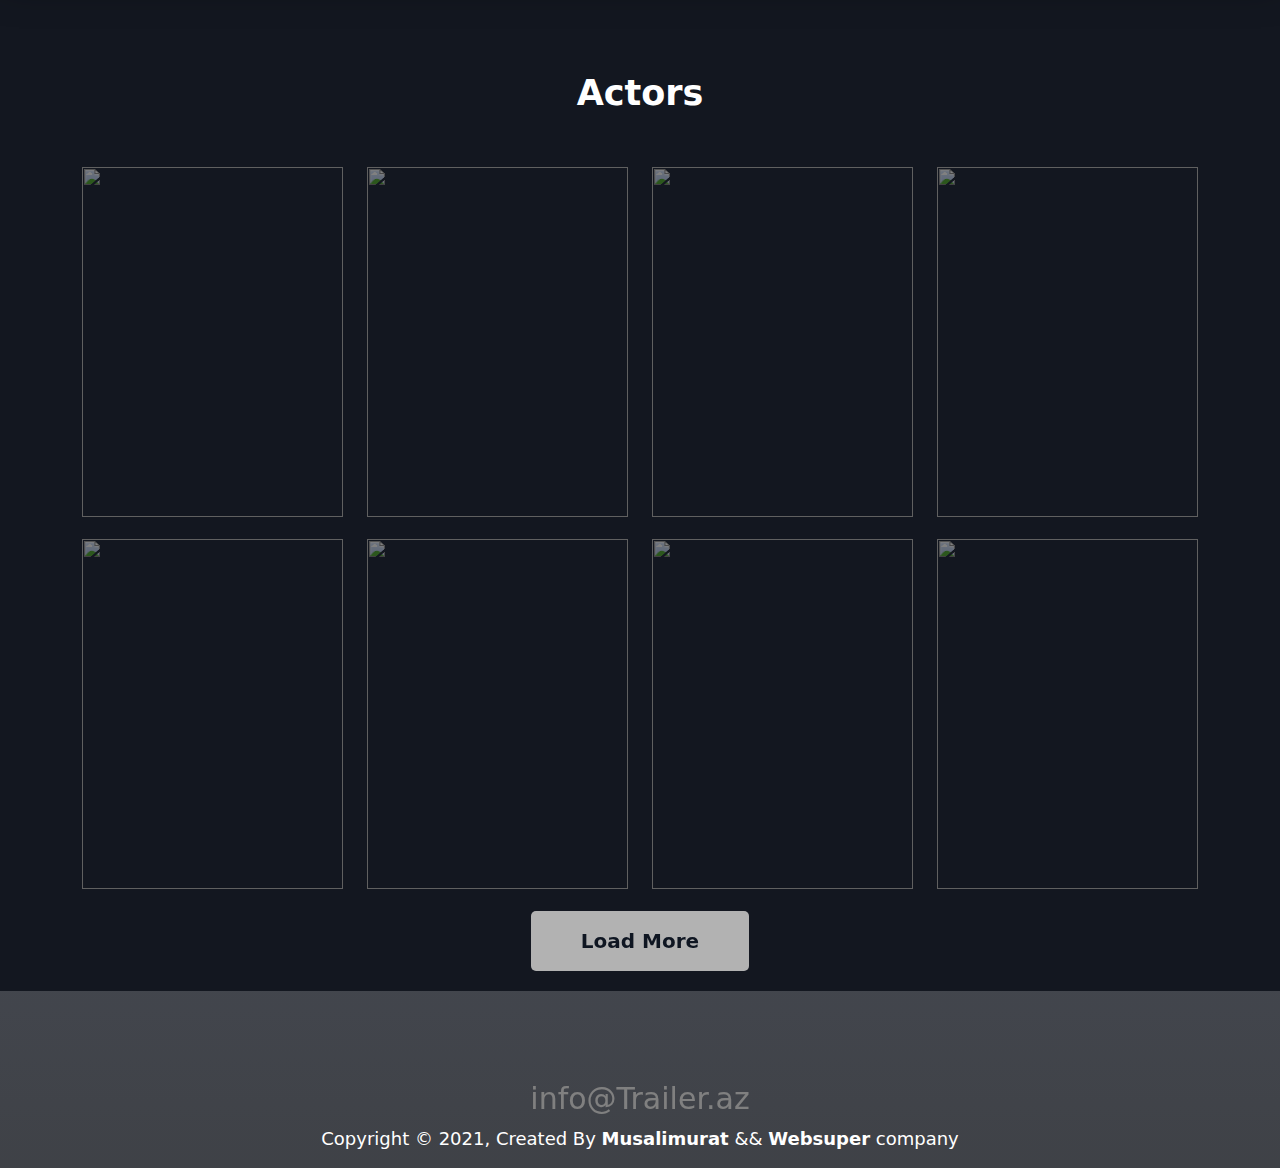
==== commit 80d65f94: "TrailerAZ" ====
--- a/index.html
+++ b/index.html
@@ -88,7 +88,7 @@
 	<div class="container">
 		<div class="row">
 			<div class="search-item ">
-				<input class="search-inp " type="search" name="Search-Film " id="" placeholder="Search Film...">
+				<input class="search-inp " type="search" name="Search-Film " id="" placeholder="I am looking for...">
 				<input class="submit-btn " type="submit" value="search">
 
 			</div>
@@ -588,7 +588,7 @@
 						</div>
 						<div class="detail-text">
 							<h5>Samara Weaving</h5>
-							<p><a href="#">Read More...</a></p>
+							<p><a href="actorDetail.html">Read More...</a></p>
 						</div>
 					</div>
 
@@ -605,7 +605,7 @@
 						</div>
 						<div class="detail-text">
 							<h5>Samara Weaving</h5>
-							<p><a href="#">Read More...</a></p>
+							<p><a href="actorDetail.html">Read More...</a></p>
 						</div>
 					</div>
 
@@ -620,7 +620,7 @@
 						</div>
 						<div class="detail-text">
 							<h5>Ben Affleck</h5>
-							<p><a href="#">Read More...</a></p>
+							<p><a href="actorDetail.html">Read More...</a></p>
 						</div>
 					</div>
 
@@ -637,7 +637,7 @@
 						</div>
 						<div class="detail-text">
 							<h5>Anna Maria Sieklucka</h5>
-							<p><a href="#">Read More...</a></p>
+							<p><a href="actorDetail.html">Read More...</a></p>
 						</div>
 					</div>
 
@@ -654,7 +654,7 @@
 						</div>
 						<div class="detail-text">
 							<h5>Dwayne Johnson</h5>
-							<p><a href="#">Read More...</a></p>
+							<p><a href="actorDetail.html">Read More...</a></p>
 						</div>
 					</div>
 
@@ -671,7 +671,7 @@
 						</div>
 						<div class="detail-text">
 							<h5>Alvaro Morte</h5>
-							<p><a href="#">Read More...</a></p>
+							<p><a href="actorDetail.html">Read More...</a></p>
 						</div>
 					</div>
 
@@ -686,7 +686,7 @@
 						</div>
 						<div class="detail-text">
 							<h5>Samara Weaving</h5>
-							<p><a href="#">Read More...</a></p>
+							<p><a href="actorDetail.html">Read More...</a></p>
 						</div>
 					</div>
 
@@ -701,7 +701,7 @@
 						</div>
 						<div class="detail-text">
 							<h5>Samara Weaving</h5>
-							<p><a href="#">Read More...</a></p>
+							<p><a href="actorDetail.html">Read More...</a></p>
 						</div>
 					</div>
 
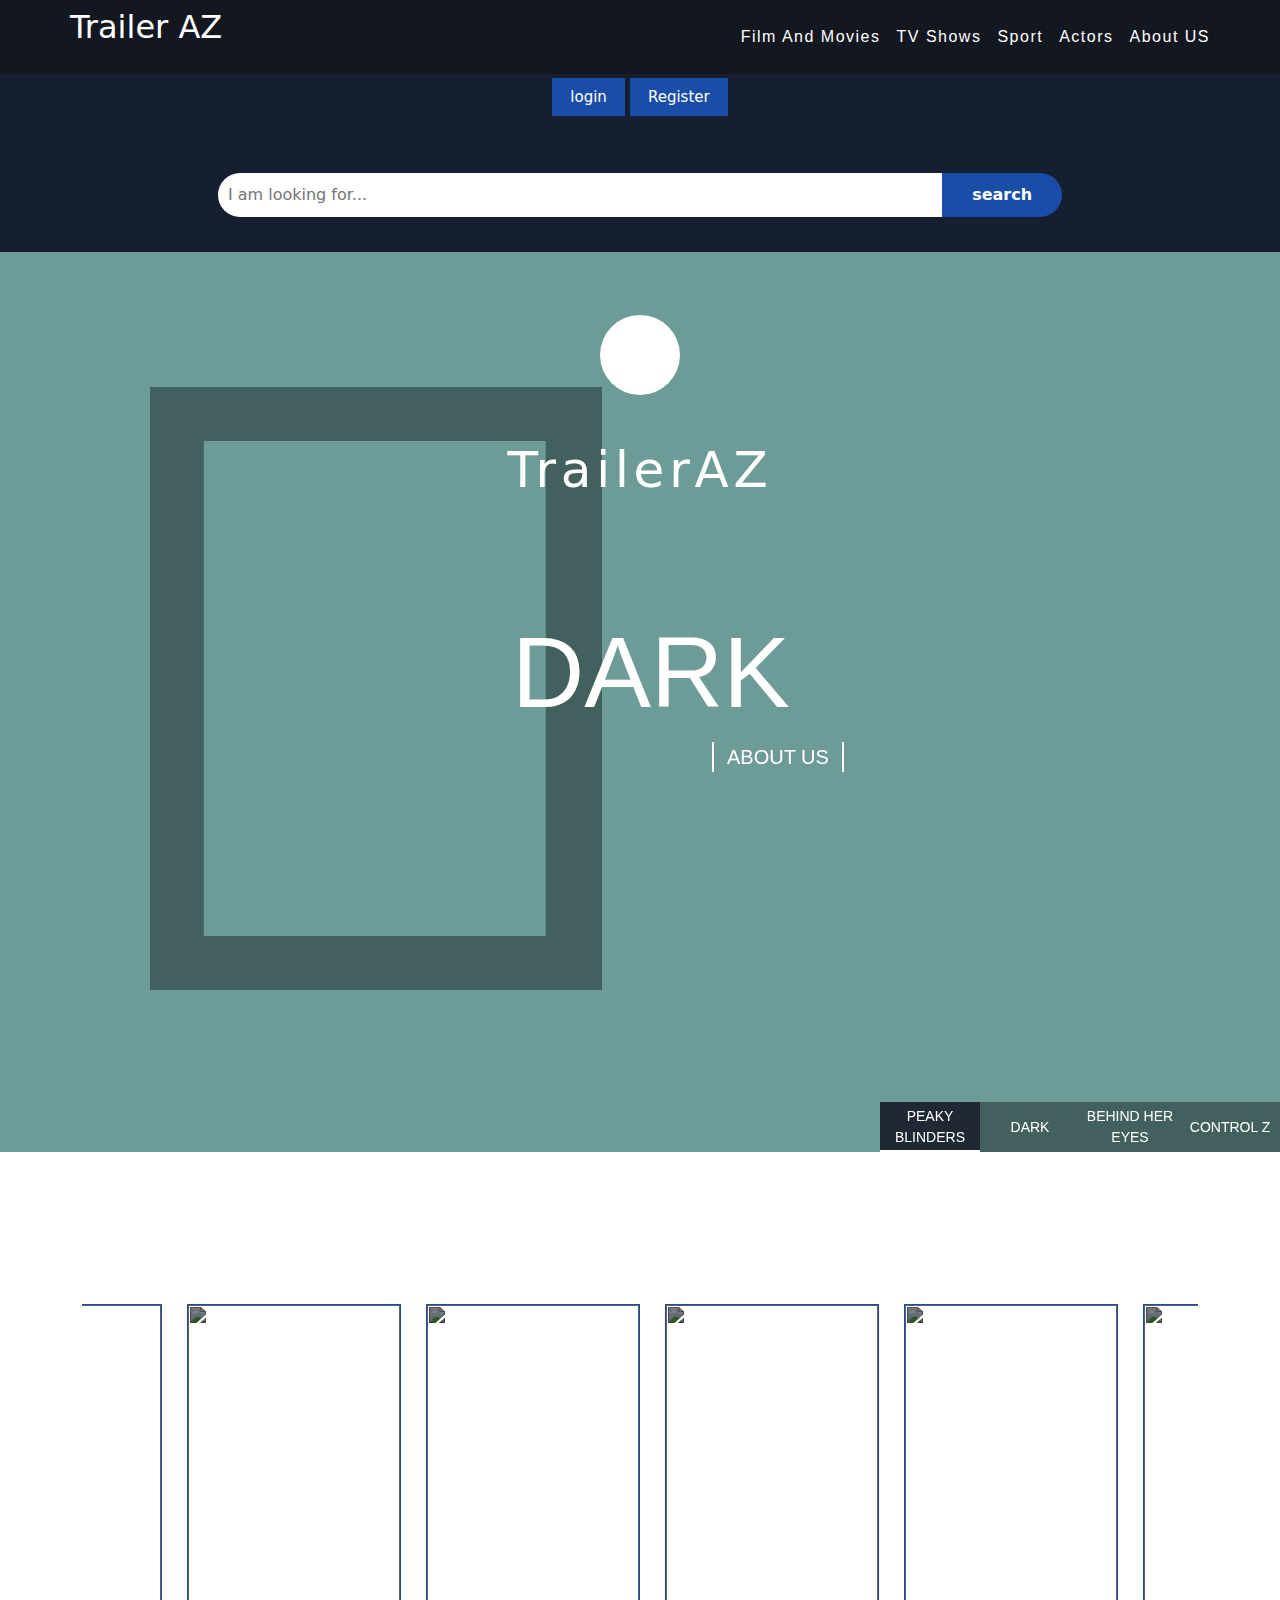
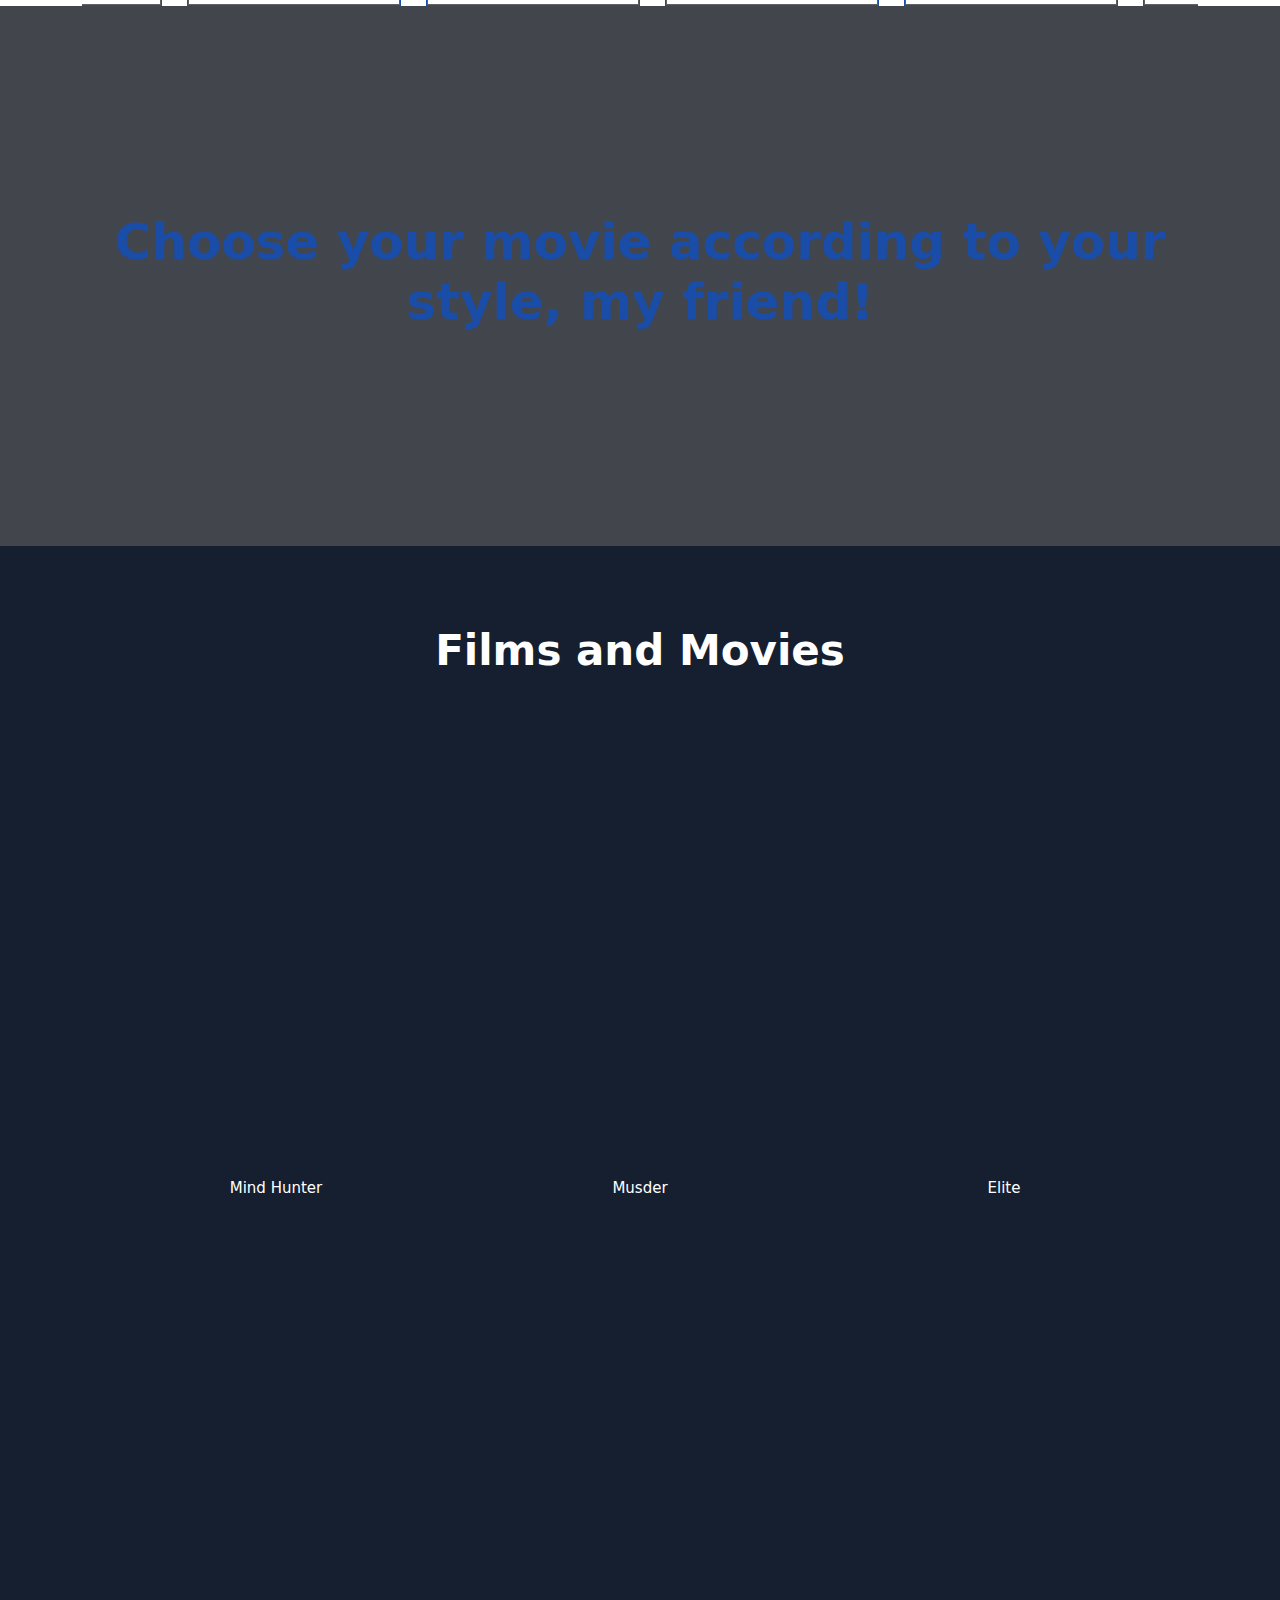
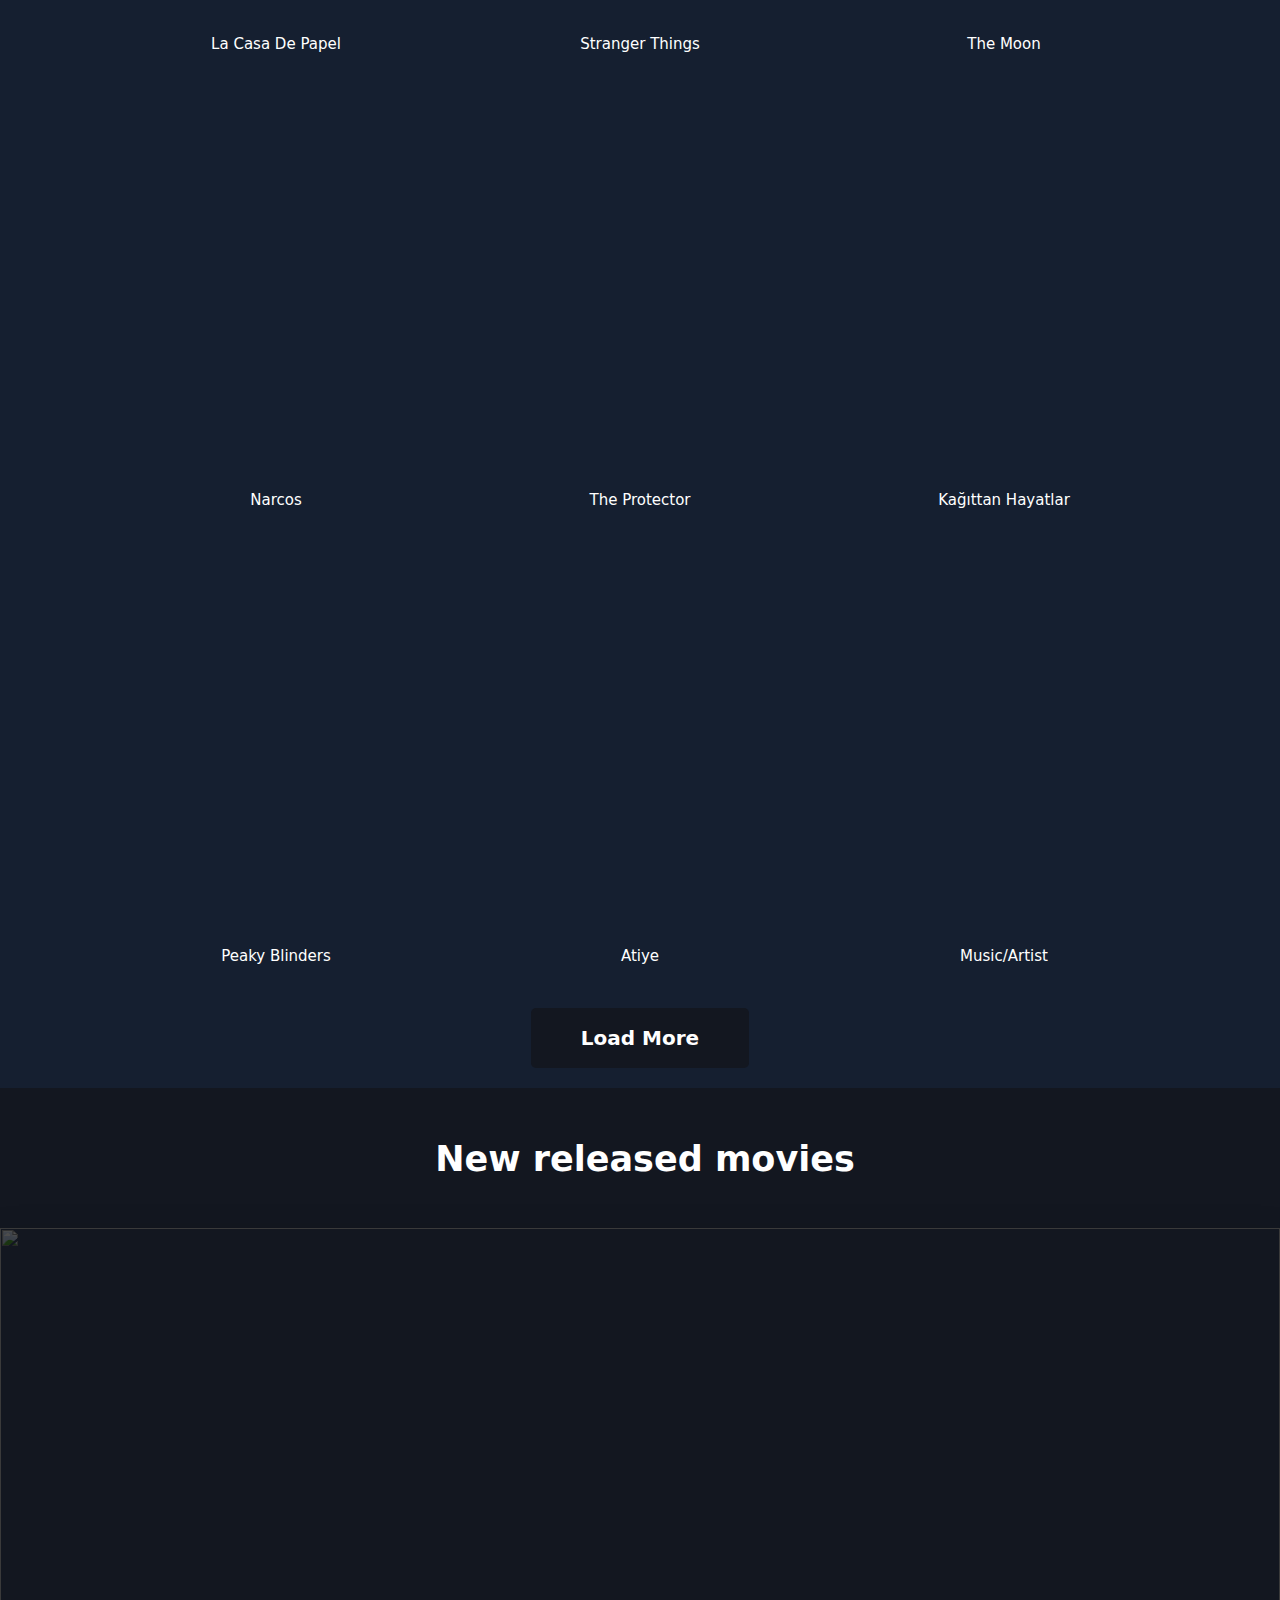
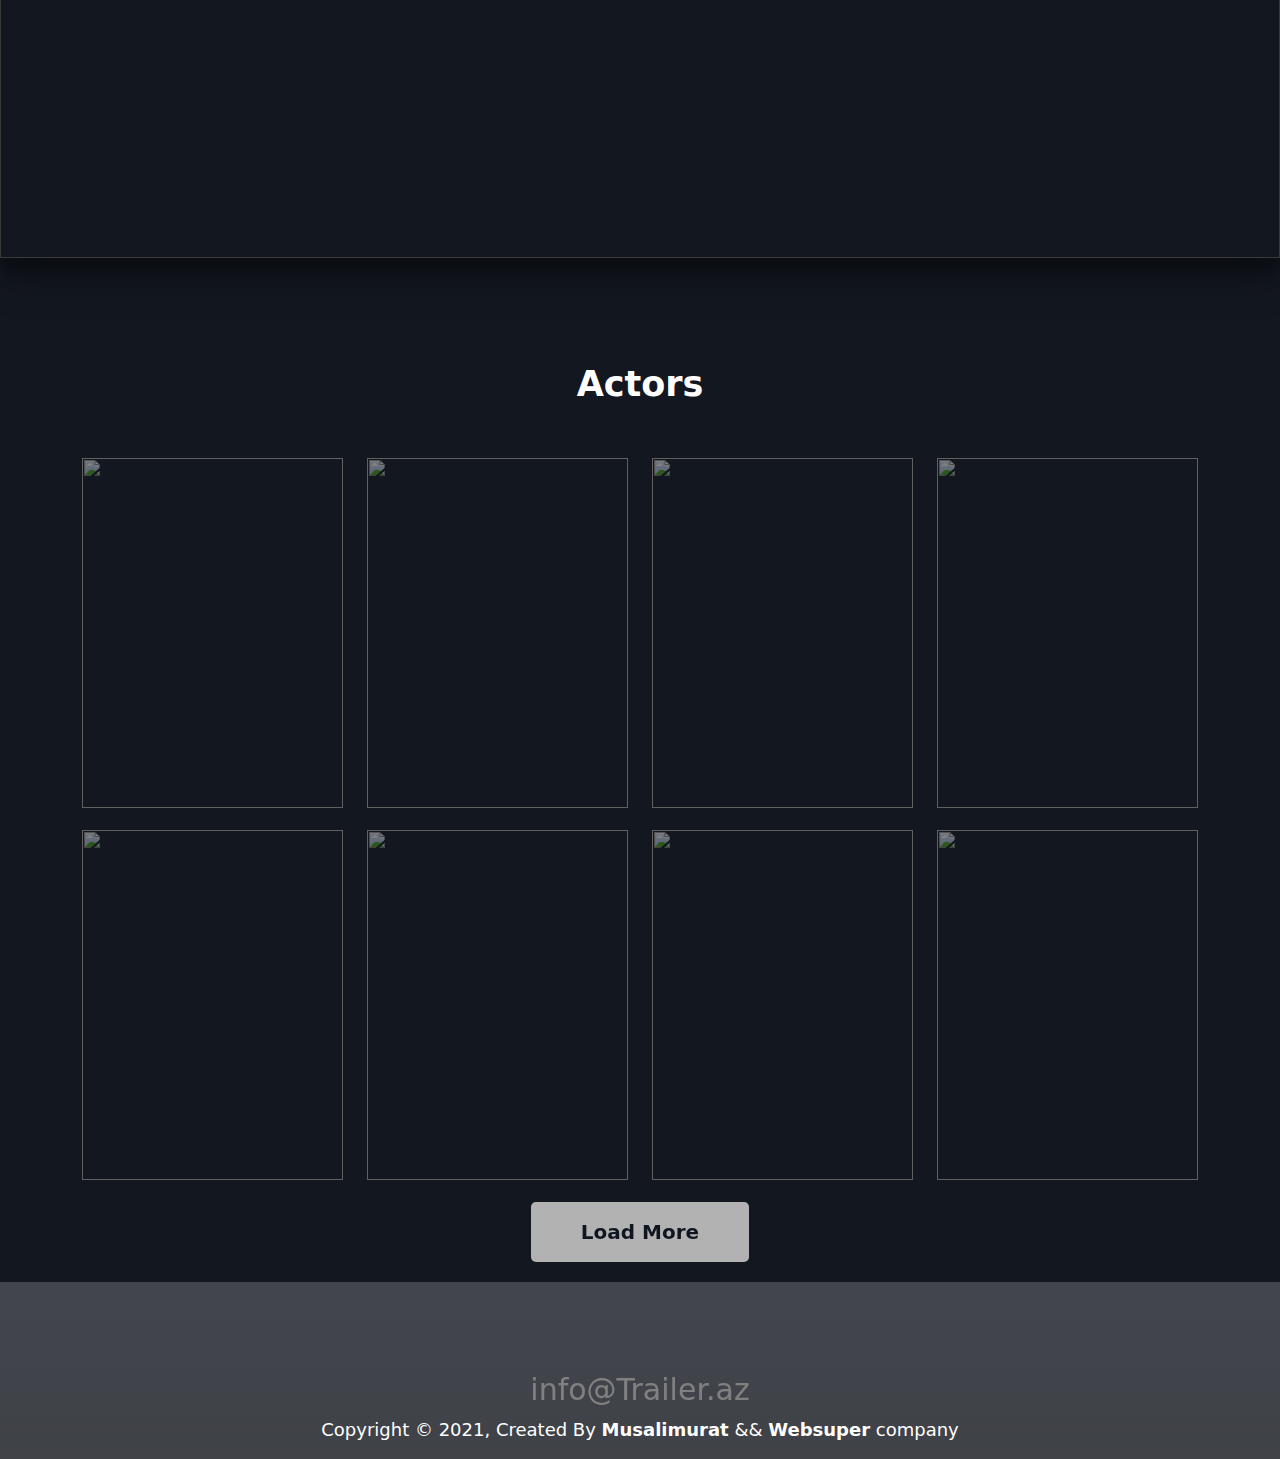
==== commit d4384771: "TrailerAZ Full version" ====
--- a/index.html
+++ b/index.html
@@ -11,8 +11,26 @@
 	<link rel="stylesheet" href="assets/slick/slick.css">
 	<link rel="stylesheet" href="assets/slick/slick-theme.css">
 	<link rel="stylesheet" href="assets/css/index.css">
-	<link rel="stylesheet" href="https://pro.fontawesome.com/releases/v5.10.0/css/all.css"
-		integrity="sha384-AYmEC3Yw5cVb3ZcuHtOA93w35dYTsvhLPVnYs9eStHfGJvOvKxVfELGroGkvsg+p" crossorigin="anonymous" />
+	<link rel="stylesheet" href="https://pro.fontawesome.com/releases/v5.10.0/css/all.css" integrity="sha384-AYmEC3Yw5cVb3ZcuHtOA93w35dYTsvhLPVnYs9eStHfGJvOvKxVfELGroGkvsg+p" crossorigin="anonymous"/>
+
+
+	<!-- PAGE LOADER : PLACE RIGHT AFTER BODY TAG -->
+<div class="page-loader">
+	<div class="spinner"></div>
+	<div class="txt"><h1>TrailerAZ</h1></div>
+</div>
+<!-- PAGE LOADER END : PLACE RIGHT AFTER BODY TAG -->
+
+
+<!-- PAGE CONTENT: 
+---- THIS WILL CONTAIN THE PAGE CONTENT TO BE 
+---- SHOWN UPON PAGE LOADING COMPLETION & SHOULD
+---- BE PLACED RIGHT AFTER LOADER DIV
+-->
+<div class="content1">
+	<h1>hello</h1>
+</div>
+<!-- PAGE CONTENT END -->
 </head>
 
 </body>
@@ -32,7 +50,7 @@
 				<div class="navbar Header-Nav navbar">
 					<ul>
 						<li><a href="#"><i class="fab fa-youtube"></i> Film And Movies</a></li>
-						<li><a href="#"><i class="fas fa-icons"></i> TV Shows</a></li>
+						<li><a href="tvShow.html"><i class="fas fa-icons"></i> TV Shows</a></li>
 						<li><a href="sport.html"><i class="fas fa-golf-ball"></i> Sport</a></li>
 						<li><a href="actor.html"><i class="fas fa-user-alt"></i> Actors</a></li>
 						<li><a href="about.html"><i class="fas fa-award"></i> About US</a></li>
@@ -67,7 +85,7 @@
 <div id="Menu-content" class="NavMenu col-12 col-sm-12 col-md-12">
 	<ul>
 		<li><a href="#"><i class="fab fa-youtube"></i> Film And Movies</a></li>
-		<li><a href="#"><i class="fas fa-icons"></i> TV Shows</a></li>
+		<li><a href="tvShow.html"><i class="fas fa-icons"></i> TV Shows</a></li>
 		<li><a href="sport.html"><i class="fas fa-volleyball-ball"></i> Sport</a></li>
 		<li><a href="actor.html"><i class="fas fa-user-alt"></i> Actors</a></li>
 		<li><a href="about.html"><i class="fas fa-award"></i> About US</a></li>
@@ -233,9 +251,9 @@
 			<div class="demo-cont__credits-close"></div>
 			<h2 class="demo-cont__credits-heading">Created By</h2>
 			<img src="https://www.compar.az/Photos/logocompar.png" alt="" class="demo-cont__credits-img" />
-			<h3 class="demo-cont__credits-name"><a href="#" target="_blank"
-				class="demo-cont__credits-link"> Musalimurat</a> && <a href="https://websuper.az/" target="_blank"
-					class="demo-cont__credits-link"> Websuper</a> company</h3>
+			<h3 class="demo-cont__credits-name"><a href="#" target="_blank" class="demo-cont__credits-link">
+					Musalimurat</a> && <a href="https://websuper.az/" target="_blank" class="demo-cont__credits-link">
+					Websuper</a> company</h3>
 			<a href="#" target="_blank" class="demo-cont__credits-link"> instagram</a>
 			<h2 class="demo-cont__credits-heading">Based on</h2>
 			<a href="https://www.compar.az/" target="_blank" class="demo-cont__credits-link">Concept by Compar
@@ -531,7 +549,7 @@
 		</div>
 		</div>
 	</section>
-	<!-- Category End -->
+	<!-- film-movie End -->
 
 	<!-- New Film Start -->
 
@@ -730,7 +748,8 @@
 			<div class="copyRight col-12 col-sm-12 col-md-12 ">
 				<h4>info@Trailer.az</h4>
 				<a href="#"><i class="fab fa-instagram"></i></a>
-				<p>Copyright © 2021, Created By <a href="#">Musalimurat</a> && <a target="_blank" href="https://websuper.az/">Websuper</a> company</p>
+				<p>Copyright © 2021, Created By <a href="#">Musalimurat</a> && <a target="_blank"
+						href="https://websuper.az/">Websuper</a> company</p>
 			</div>
 		</div>
 	</div>
--- a/assets/css/index.css
+++ b/assets/css/index.css
@@ -262,7 +262,7 @@
 }
 
 .account {
-  margin-top: 65px;
+  margin-top: 0px;
   background-color: #151f30;
   padding: 29px;
   text-align: center;
@@ -1236,6 +1236,7 @@
 
 .home-slider .card-film img {
   width: 100%;
+  height: 300px;
   -webkit-filter: brightness(0.5);
           filter: brightness(0.5);
 }
@@ -1504,7 +1505,7 @@
   -webkit-transform: translateY(-70px);
           transform: translateY(-70px);
   font-size: 60px;
-  width: 0%;
+  width: -1%;
   -webkit-transition: .4s ease-in-out;
   transition: .4s ease-in-out;
 }
@@ -1517,6 +1518,7 @@
 .new-film .tag-content:hover img {
   -webkit-filter: blur(5px) brightness(0.5);
           filter: blur(5px) brightness(0.5);
+  cursor: pointer;
 }
 
 .new-film .tag-content:hover .bottom {
@@ -1569,7 +1571,7 @@
           justify-content: center;
   right: 6%;
   top: 6%;
-  width: 0%;
+  width: -1%;
   -webkit-transition: .3s ease-in-out;
   transition: .3s ease-in-out;
 }
@@ -1805,6 +1807,11 @@
   .new-film .head-tag h3 {
     font-size: 17px;
   }
+  .new-film .tag-content .bottom {
+    -webkit-transform: translateY(-250px);
+            transform: translateY(-250px);
+    text-align: center;
+  }
   .new-film .tag-content .bottom p {
     display: none;
   }
@@ -1931,6 +1938,11 @@
   #Menu-content ul {
     padding-top: 285px;
   }
+  .new-film .tag-content .bottom {
+    -webkit-transform: translateY(-100px);
+            transform: translateY(-100px);
+    text-align: center;
+  }
   .new-film .tag-content .bottom p {
     display: none;
   }
@@ -1967,7 +1979,7 @@
 }
 
 #up-arrow {
-  top: 85%;
+  top: 80%;
   position: fixed;
   overflow: hidden;
   right: 5px;
@@ -1996,4 +2008,65 @@
   background: -webkit-gradient(linear, left top, left bottom, from(transparent), color-stop(#0d1422), to(#1a4da7));
   background: linear-gradient(transparent, #0d1422, #1a4da7);
 }
+
+/* PRELOADER CSS */
+.page-loader {
+  width: 100%;
+  height: 100vh;
+  background-position: center;
+  background-repeat: no-repeat;
+  background-size: cover;
+  position: fixed;
+  background-image: url(https://images.unsplash.com/photo-1524985069026-dd778a71c7b4?ixid=MnwxMjA3fDB8MHxwaG90by1wYWdlfHx8fGVufDB8fHx8&ixlib=rb-1.2.1&auto=format&fit=crop&w=751&q=80);
+  z-index: 10000000;
+}
+
+.page-loader .txt {
+  color: #1a4da7;
+  text-align: center;
+  top: 40%;
+  position: relative;
+  font-weight: bold;
+}
+
+.page-loader .txt h1 {
+  font-size: 50px;
+  letter-spacing: 0.3rem;
+  color: #fff;
+}
+
+/* SPINNER ANIMATION */
+.spinner {
+  position: relative;
+  top: 35%;
+  width: 80px;
+  height: 80px;
+  margin: 0 auto;
+  background-color: #fff;
+  border-radius: 100%;
+  -webkit-animation: sk-scaleout 1.0s infinite ease-in-out;
+  animation: sk-scaleout 1.0s infinite ease-in-out;
+}
+
+@-webkit-keyframes sk-scaleout {
+  0% {
+    -webkit-transform: scale(0);
+  }
+  100% {
+    -webkit-transform: scale(1);
+    opacity: 0;
+  }
+}
+
+@keyframes sk-scaleout {
+  0% {
+    -webkit-transform: scale(0);
+    transform: scale(0);
+  }
+  100% {
+    -webkit-transform: scale(1);
+    transform: scale(1);
+    opacity: 0;
+  }
+}
 /*# sourceMappingURL=index.css.map */